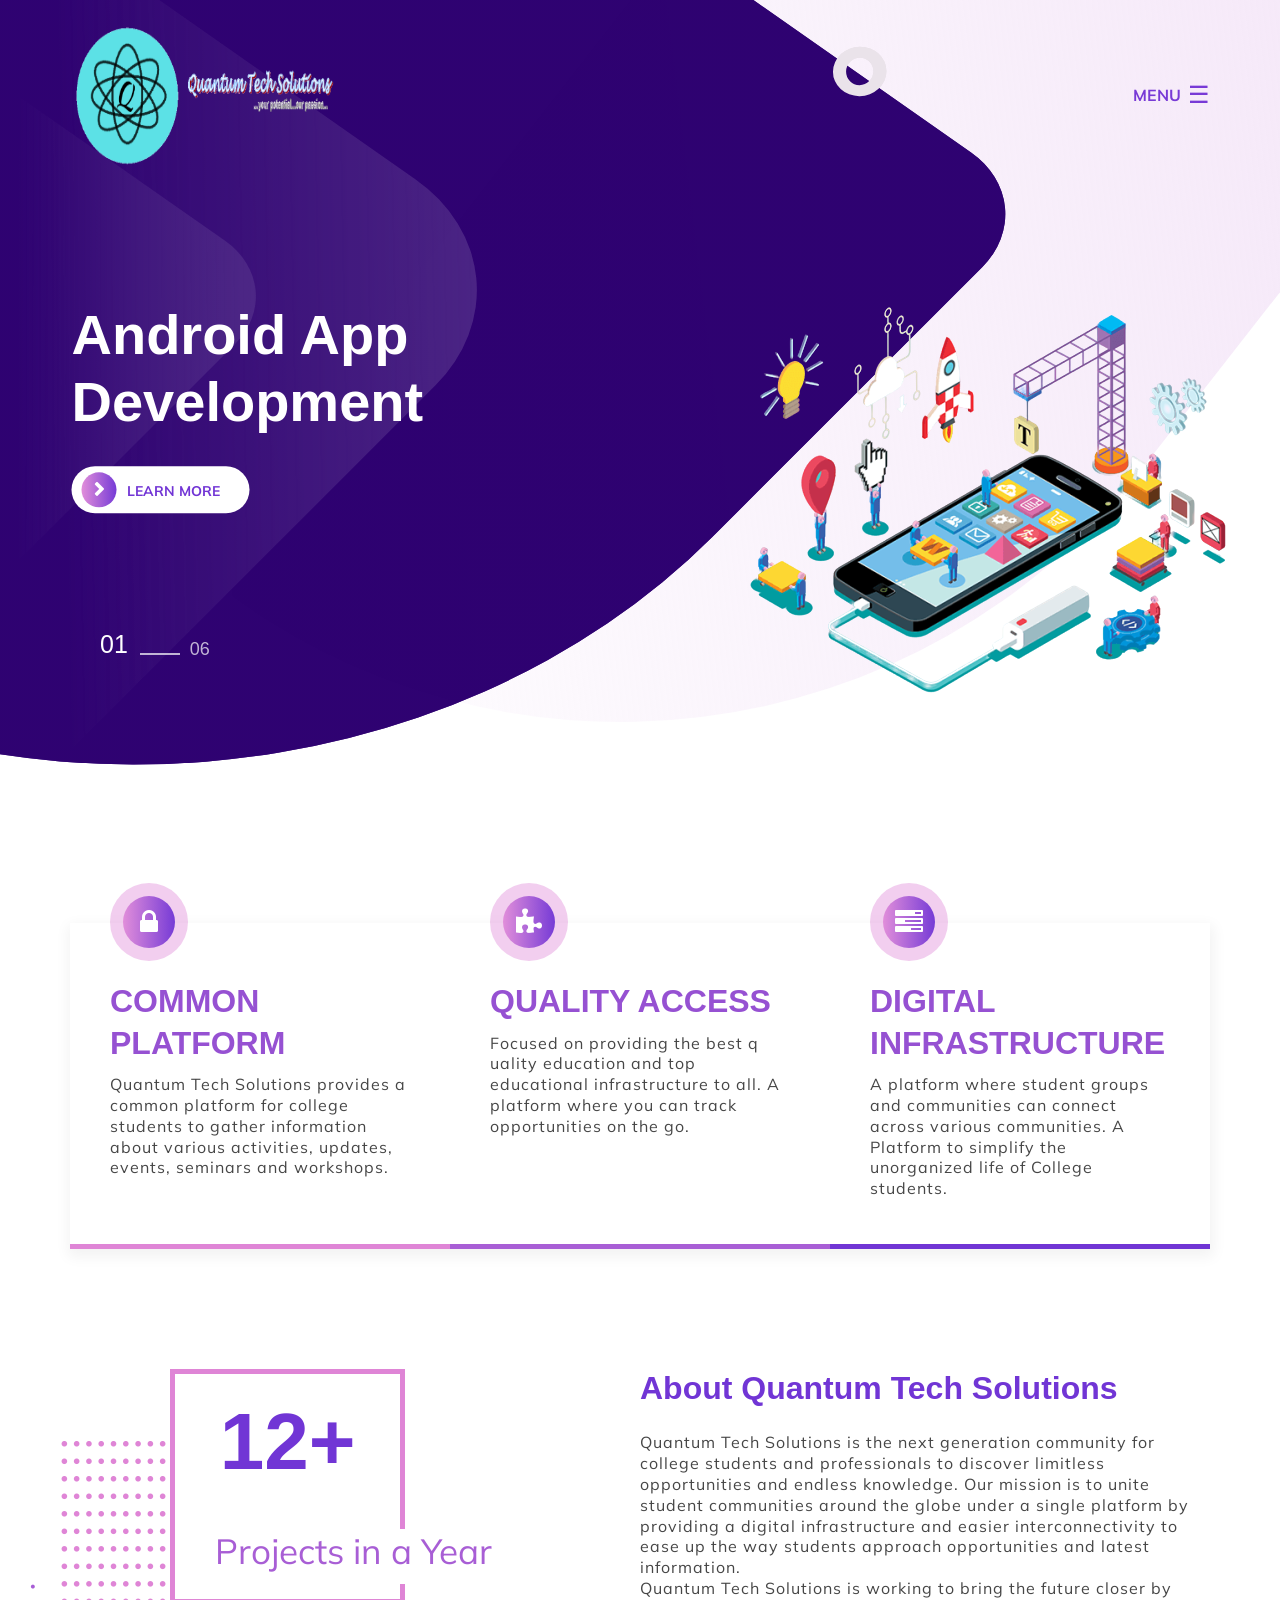
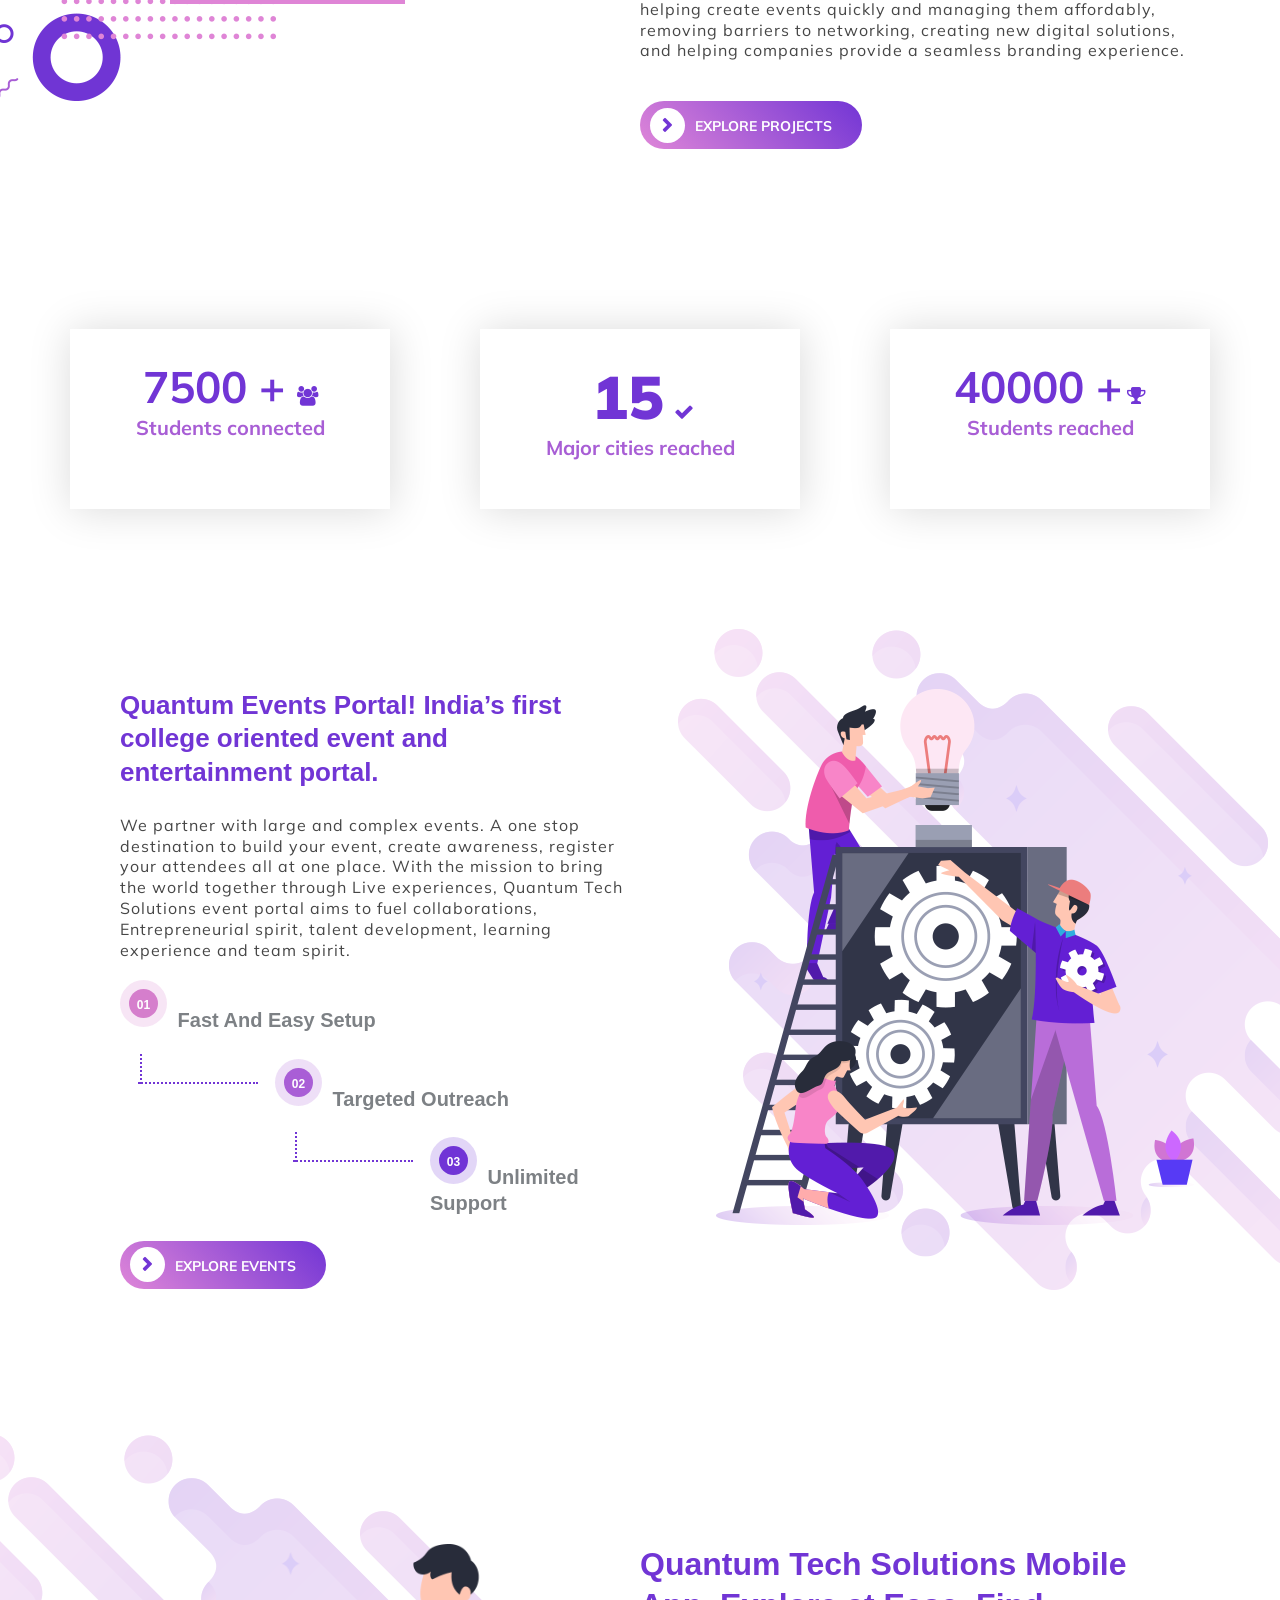
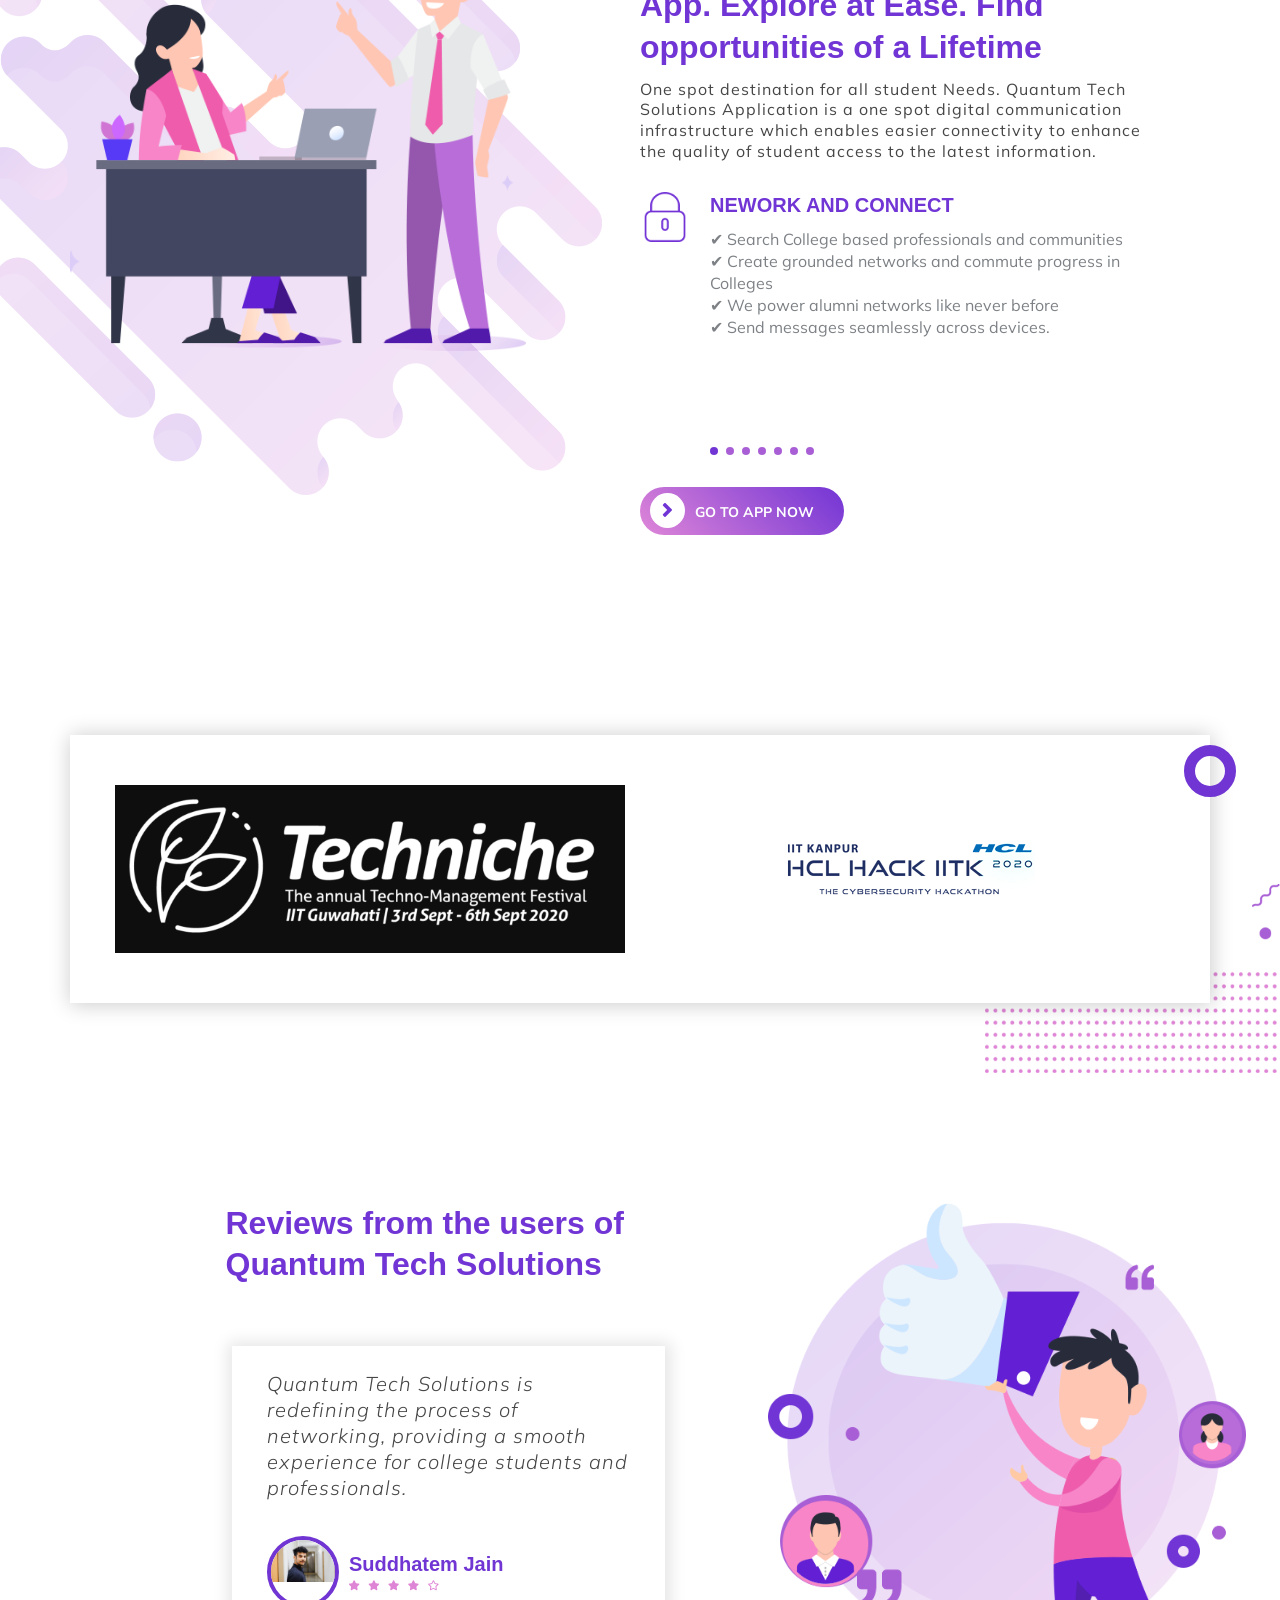
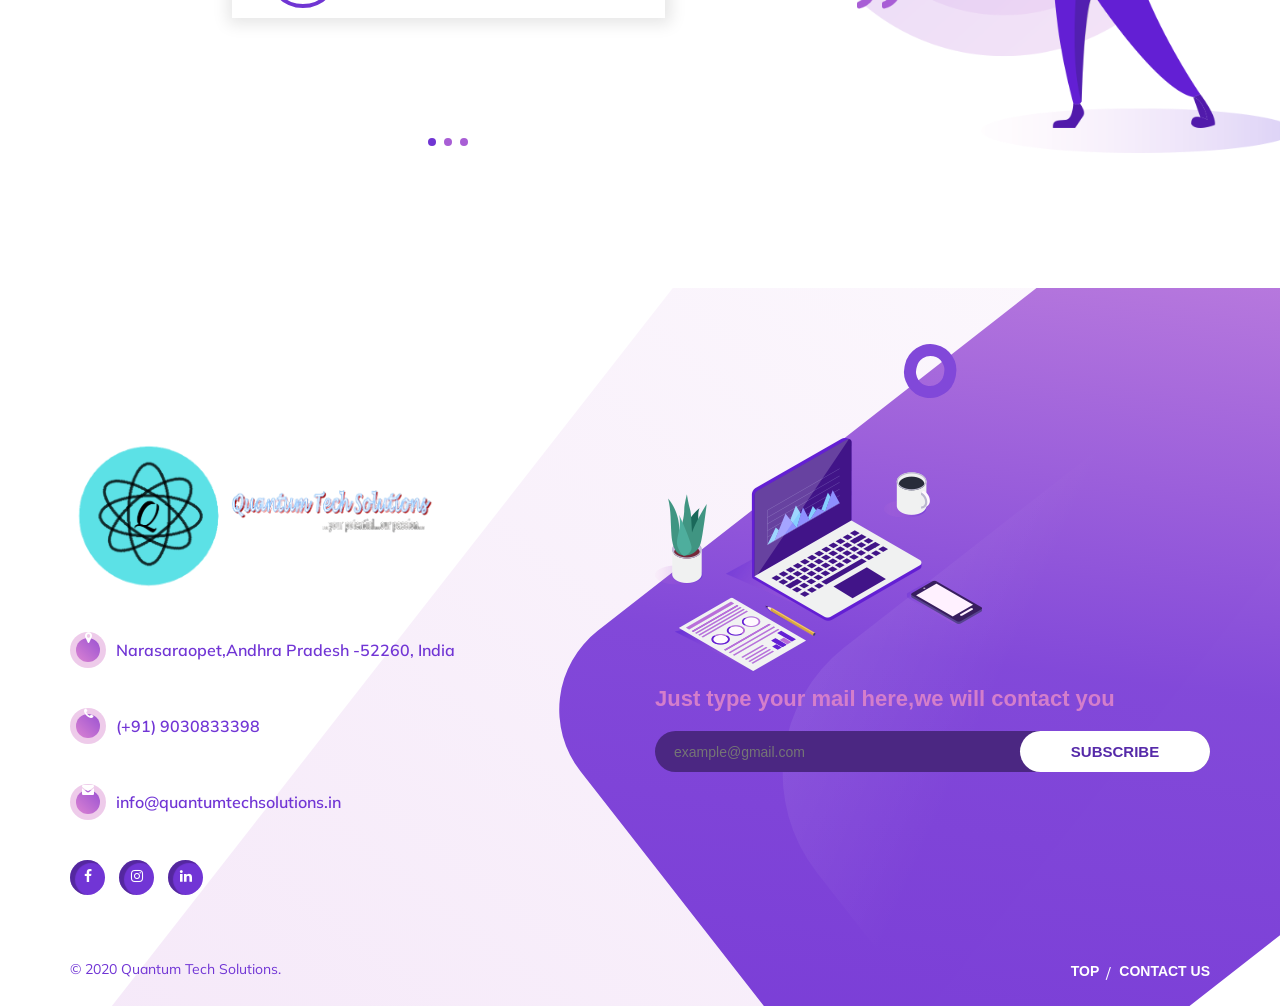
==== quantumtechnologies.in/index.html @ bdbeba70 "modified folder name" ====
<html lang="en-US">


<!-- Mirrored from Quantum Tech Solutions.in/ by HTTrack Website Copier/3.x [XR&CO'2014], Thu, 03 Sep 2020 17:20:31 GMT -->
<!-- Added by HTTrack --><meta http-equiv="content-type" content="text/html;charset=utf-8" /><!-- /Added by HTTrack -->
<head>

	<meta charset="UTF-8">
	<meta name="viewport" content="width=device-width, initial-scale=1">
	<title>Quantum Tech Solutions - One stop solution for all types of softwares</title>
	<meta
      name="description"
      content="One Stop Destination for all students needs. Mobile App for Colleges, Students, Friends, Alumni’s, Professionals, Fresher’s, Communities, Events, Explorers. India's Fastest Growing Students Community."
    />
	<!-- <link href="https://kit-free.fontawesome.com/releases/latest/css/free-v4-shims.min.css" media="all" rel="stylesheet"> -->
	<link rel="dns-prefetch" href="http://fonts.googleapis.com/">
	<link rel="stylesheet" href="../cdnjs.cloudflare.com/ajax/libs/font-awesome/4.7.0/css/font-awesome.min.css">
	<link rel="dns-prefetch" href="http://s.w.org/">
	<link rel="alternate" type="application/rss+xml" title="Buzz Agency » Feed"
		href="https://demo.aarambhathemes.com/buzz-agency/feed/">
	<link rel="alternate" type="application/rss+xml" title="Buzz Agency » Comments Feed"
		href="https://demo.aarambhathemes.com/buzz-agency/comments/feed/">
	<script type="text/javascript">
		window._wpemojiSettings = { "baseUrl": "https:\/\/s.w.org\/images\/core\/emoji\/12.0.0-1\/72x72\/", "ext": ".png", "svgUrl": "https:\/\/s.w.org\/images\/core\/emoji\/12.0.0-1\/svg\/", "svgExt": ".svg", "source": { "concatemoji": "https:\/\/demo.aarambhathemes.com\/buzz-agency\/wp-includes\/js\/wp-emoji-release.min.js?ver=5.4.2" } };
		/*! This file is auto-generated */
		!function ( e, a, t ) { var r, n, o, i, p = a.createElement( "canvas" ), s = p.getContext && p.getContext( "2d" ); function c( e, t ) { var a = String.fromCharCode; s.clearRect( 0, 0, p.width, p.height ), s.fillText( a.apply( this, e ), 0, 0 ); var r = p.toDataURL(); return s.clearRect( 0, 0, p.width, p.height ), s.fillText( a.apply( this, t ), 0, 0 ), r === p.toDataURL() } function l( e ) { if ( !s || !s.fillText ) return !1; switch ( s.textBaseline = "top", s.font = "600 32px Arial", e ) { case "flag": return !c( [ 127987, 65039, 8205, 9895, 65039 ], [ 127987, 65039, 8203, 9895, 65039 ] ) && ( !c( [ 55356, 56826, 55356, 56819 ], [ 55356, 56826, 8203, 55356, 56819 ] ) && !c( [ 55356, 57332, 56128, 56423, 56128, 56418, 56128, 56421, 56128, 56430, 56128, 56423, 56128, 56447 ], [ 55356, 57332, 8203, 56128, 56423, 8203, 56128, 56418, 8203, 56128, 56421, 8203, 56128, 56430, 8203, 56128, 56423, 8203, 56128, 56447 ] ) ); case "emoji": return !c( [ 55357, 56424, 55356, 57342, 8205, 55358, 56605, 8205, 55357, 56424, 55356, 57340 ], [ 55357, 56424, 55356, 57342, 8203, 55358, 56605, 8203, 55357, 56424, 55356, 57340 ] ) }return !1 } function d( e ) { var t = a.createElement( "script" ); t.src = e, t.defer = t.type = "text/javascript", a.getElementsByTagName( "head" )[ 0 ].appendChild( t ) } for ( i = Array( "flag", "emoji" ), t.supports = { everything: !0, everythingExceptFlag: !0 }, o = 0; o < i.length; o++ )t.supports[ i[ o ] ] = l( i[ o ] ), t.supports.everything = t.supports.everything && t.supports[ i[ o ] ], "flag" !== i[ o ] && ( t.supports.everythingExceptFlag = t.supports.everythingExceptFlag && t.supports[ i[ o ] ] ); t.supports.everythingExceptFlag = t.supports.everythingExceptFlag && !t.supports.flag, t.DOMReady = !1, t.readyCallback = function () { t.DOMReady = !0 }, t.supports.everything || ( n = function () { t.readyCallback() }, a.addEventListener ? ( a.addEventListener( "DOMContentLoaded", n, !1 ), e.addEventListener( "load", n, !1 ) ) : ( e.attachEvent( "onload", n ), a.attachEvent( "onreadystatechange", function () { "complete" === a.readyState && t.readyCallback() } ) ), ( r = t.source || {} ).concatemoji ? d( r.concatemoji ) : r.wpemoji && r.twemoji && ( d( r.twemoji ), d( r.wpemoji ) ) ) }( window, document, window._wpemojiSettings );
	</script>
	<script src="../demo.aarambhathemes.com/buzz-agency/wp-includes/js/wp-emoji-release.min7661.js?ver=5.4.2"
		type="text/javascript" defer=""></script>
	<style type="text/css">
		html {
			scroll-behavior: smooth;
			overflow: auto;
		}
		
		::-webkit-scrollbar {
			width: 10px;
		}
		
		/* Track */
		::-webkit-scrollbar-track {
			-webkit-box-shadow: inset 0 0 6px #6503f9; 
			-webkit-border-radius: 10px;
			border-radius: 10px;
		}
		
		/* Handle */
		::-webkit-scrollbar-thumb {
			-webkit-border-radius: 10px;
			border-radius: 10px;
			background: #6503f9; 
			-webkit-box-shadow: inset 0 0 6px #6503f9; 
		}
		::-webkit-scrollbar-thumb:window-inactive {
			background: #6503f9; 
		}

		img.wp-smiley,
		img.emoji {
			display: inline !important;
			border: none !important;
			box-shadow: none !important;
			height: 1em !important;
			width: 1em !important;
			margin: 0 .07em !important;
			vertical-align: -0.1em !important;
			background: none !important;
			padding: 0 !important;
		}
	</style>
	<link rel="stylesheet" id="wp-block-library-css"
		href="../demo.aarambhathemes.com/buzz-agency/wp-includes/css/dist/block-library/style.min7661.css?ver=5.4.2"
		type="text/css" media="all">
	<link rel="stylesheet" id="contact-form-7-css"
		href="../demo.aarambhathemes.com/buzz-agency/wp-content/plugins/contact-form-7/includes/css/styles6725.css?ver=5.1.7"
		type="text/css" media="all">
	<link rel="stylesheet" id="buzz-agency-google-fonts-css"
		href="http://fonts.googleapis.com/css?family=Muli%3A200%2C200i%2C300%2C300i%2C400%2C400i%2C600%2C600i%2C700i%2C800%2C800i%2C900%2C900i&amp;ver=5.4.2"
		type="text/css" media="all">
	<link rel="stylesheet" id="fontawesome-css"
		href="../demo.aarambhathemes.com/buzz-agency/wp-content/themes/buzz-agency/assets/css/font-awesome7183.css?ver=4.7.0%20"
		type="text/css" media="all">
	<link rel="stylesheet" id="owl-carousel-css"
		href="../demo.aarambhathemes.com/buzz-agency/wp-content/themes/buzz-agency/assets/css/owl.carousel.minfa29.css?ver=v2.3.4"
		type="text/css" media="all">
	<link rel="stylesheet" id="owl-theme-css"
		href="../demo.aarambhathemes.com/buzz-agency/wp-content/themes/buzz-agency/assets/css/owl.theme7db6.css?ver=v2.2.0"
		type="text/css" media="all">
	<link rel="stylesheet" id="owl-theme-default-css"
		href="../demo.aarambhathemes.com/buzz-agency/wp-content/themes/buzz-agency/assets/css/owl.theme.default.minfa29.css?ver=v2.3.4"
		type="text/css" media="all">
	<link rel="stylesheet" id="animaton-css"
		href="../demo.aarambhathemes.com/buzz-agency/wp-content/themes/buzz-agency/assets/css/animation8a54.css?ver=1.0.0"
		type="text/css" media="all">
	<link rel="stylesheet" id="buzz-agency-style-css"
		href="../demo.aarambhathemes.com/buzz-agency/wp-content/themes/buzz-agency/style7661.css?ver=5.4.2"
		type="text/css" media="all">
	<script type="text/javascript"
		src="../demo.aarambhathemes.com/buzz-agency/wp-includes/js/jquery/jquery4a5f.js?ver=1.12.4-wp"></script>
	<script type="text/javascript"
		src="../demo.aarambhathemes.com/buzz-agency/wp-includes/js/jquery/jquery-migrate.min330a.js?ver=1.4.1"></script>
	<script type="text/javascript"
		src="../demo.aarambhathemes.com/buzz-agency/wp-content/themes/buzz-agency/assets/js/owl.carousel.min8743.js?ver=v1.7.0"></script>
	<script type="text/javascript"
		src="../demo.aarambhathemes.com/buzz-agency/wp-content/themes/buzz-agency/assets/js/portfolio0dfb.js?ver=v1.0.0"></script>
	<script type="text/javascript"
		src="../demo.aarambhathemes.com/buzz-agency/wp-content/themes/buzz-agency/assets/js/waypoint.min1cd5.js?ver=v2.0.3%20"></script>
	<script type="text/javascript"
		src="../demo.aarambhathemes.com/buzz-agency/wp-content/themes/buzz-agency/assets/js/wow.mind6ec.js?ver=v1.3.0%20"></script>
	<link rel="https://api.w.org/" href="https://demo.aarambhathemes.com/buzz-agency/wp-json/">
	<link rel="EditURI" type="application/rsd+xml" title="RSD"
		href="https://demo.aarambhathemes.com/buzz-agency/xmlrpc.php?rsd">
	<link rel="wlwmanifest" type="application/wlwmanifest+xml"
		href="https://demo.aarambhathemes.com/buzz-agency/wp-includes/wlwmanifest.xml">
	<meta name="generator" content="WordPress 5.4.2">
	<link rel="canonical" href="https://demo.aarambhathemes.com/buzz-agency/">
	<link rel="shortlink" href="https://demo.aarambhathemes.com/buzz-agency/">
	<link rel="alternate" type="application/json+oembed"
		href="https://demo.aarambhathemes.com/buzz-agency/wp-json/oembed/1.0/embed?url=https%3A%2F%2Fdemo.aarambhathemes.com%2Fbuzz-agency%2F">
	<link rel="alternate" type="text/xml+oembed"
		href="https://demo.aarambhathemes.com/buzz-agency/wp-json/oembed/1.0/embed?url=https%3A%2F%2Fdemo.aarambhathemes.com%2Fbuzz-agency%2F&amp;format=xml">
	<style type="text/css">
		.site-title a,
		.site-description {
			color: #000000;
		}
	</style>
	<style type="text/css" id="custom-background-css">
		body.custom-background {
			background-color: #ffffff;
		}
	</style>

	<link rel="icon"
		href="assets/favicon/favicon-32x32.png"
		sizes="32x32">
	<link rel="icon"
		href="assets/favicon/android-chrome-192x192.png"
		sizes="192x192">
	<link rel="apple-touch-icon"
		href="assets/favicon/apple-touch-icon.png">
	<meta name="msapplication-TileImage"
		content="./assets/favicon/mstile-150x150.png">
	<style type="text/css" id="wp-custom-css">
		.widget_media_gallery:before,
		.widget_media_gallery:after {
			display: block;
			content: '';
			clear: both;
		}
	</style>
<link rel="icon" href="assets/favicon/favicon.ico" type="image/x-icon" />
</head>

<body
	class="home page-template page-template-buzz-agency-home page-template-buzz-agency-home-php page page-id-14 custom-background wp-custom-logo no-sidebar horizontal-menu-open">

	<div id="page" class="site">
		<header id="masthead" class="site-header ">
			<div class="hgroup-wrap">
				<div class="container">
					<section class="site-branding">
						<!-- site branding starting from here -->
						<a href="#" class="custom-logo-link" rel="home">
							<img src="./assets/img/logo1.png" style="width:500px; height:150px;" alt="">
						</a> <!-- <span class="site-description">satisfied home</span> -->
					</section> <!-- site branding ends here -->

					<div class="hgroup-right">
						<div id="navbar" class="navbar">
							<!-- navbar starting from here -->
							<nav id="site-navigation" class="navigation main-navigation" role="navigation">
								<a href="javascript:void(0)" class="header-menu-icon">☰</a>
								<div class="menu-content-wrapper">
									<div class="menu-top-menu-container">
										<div class="menu-main-menu-container">
											<ul id="menu-main-menu" class="menu">
												<li id="menu-item-20"
													class="menu-item menu-item-type-post_type menu-item-object-page menu-item-home current-menu-item page_item page-item-14 current_page_item menu-item-20">
													<a href="#site-navigation" aria-current="page">Home</a></li>

												<li id="menu-item-192"
													class="menu-item menu-item-type-taxonomy menu-item-object-category menu-item-192">
													<a href="#about">About</a>
												</li>
												<li id="menu-item-192"
													class="menu-item menu-item-type-taxonomy menu-item-object-category menu-item-192">
													<a href="https://events.Quantum Tech Solutions.in/">Events</a>
												</li>
												<li id="menu-item-192"
													class="menu-item menu-item-type-taxonomy menu-item-object-category menu-item-192">
													<a href="https://app.Quantum Tech Solutions.in/">App</a>
												</li>
												<!-- <li id="menu-item-61"
													class="menu-item menu-item-type-custom menu-item-object-custom menu-item-has-children menu-item-61">
													<a href="#">Page</a>
													<ul class="sub-menu">
														<li id="menu-item-190"
															class="menu-item menu-item-type-custom menu-item-object-custom menu-item-190">
															<a
																href="https://demo.aarambhathemes.com/buzz-agency/lfhadklfhasdl">404
																Page</a></li>
														<li id="menu-item-191"
															class="menu-item menu-item-type-taxonomy menu-item-object-category menu-item-191">
															<a
																href="https://demo.aarambhathemes.com/buzz-agency/category/creative/">creative</a>
														</li>
													</ul>
												</li> -->
												<li id="menu-item-192"
													class="menu-item menu-item-type-taxonomy menu-item-object-category menu-item-192">
													<a
														href="#">services</a>
												</li>
												<!-- <li id="menu-item-21"
													class="menu-item menu-item-type-post_type menu-item-object-page menu-item-21">
													<a href="#">Blog</a>
												</li> -->
												<li id="menu-item-22"
													class="menu-item menu-item-type-post_type menu-item-object-page menu-item-22">
													<a href="#custom_html-2">Contact
														us</a></li>
											</ul>
										</div> <a class="header-menu-close-icon" href="javascript:void(0)">close</a>
									</div>
								</div>
							</nav>
							<!-- #site-navigation -->
						</div>
						<!-- navbar ends here -->
<!-- 						<div id="left-search" class="header-search-section">
							<div class="search-toggle">
								<a href="javascript:void(0)"><i class="fa"></i></a>
							</div>
						</div> -->
					</div>
				</div>
			</div>


			<!-- <div class="search-section">
				<div class="search-container">
					<form role="search" method="get" class="search-form"
						action="https://demo.aarambhathemes.com/buzz-agency/">
						<label>
							<span class="screen-reader-text">Search for:</span>
							<input class="search-field" placeholder="Search" value="" name="s" type="search">
						</label>
						<input type="submit" class="search-submit" value="">
					</form>
					<h5>
						Type to search: </h5>
					<div>
						<a href="javascript:void(0)" class="close-icon"><i class="fa fa-times"></i></a>
					</div>
				</div>
			</div> -->

			<div class="banner-rounded-bg">
				<span class="banner-shade-1">
					<span class="banner-shade-2">
					</span>
				</span>
			</div>

			<section class="featured-slider ">
				<div class="owl-carousel owl-theme main-slider owl-loaded owl-drag">
					<div class="owl-stage-outer">
						<div class="owl-stage"
							style="transform: translate3d(-2808px, 0px, 0px); transition: all 0s ease 0s; width: 4914px;">
							<div class="owl-item cloned" style="width: 702px;">
								<div class="slider-content">

									<div class="slider-text">
										<h2 class="slider-title"> <a
												href="#events">Web Development
												</a></h2>
										<a href="#events"
											class="box-button">Learn More<span></span></a>
									</div>
									<figure class="slider-image">
										<img
											src="./assets/img/services/web_dev.png">
									</figure>

								</div>
							</div>
							<div class="owl-item cloned" style="width: 702px;">
								<div class="slider-content">

									<div class="slider-text">
										<h2 class="slider-title"> <a
												href="#events">Web Designing</a></h2><br>
										<a href="#events"
											class="box-button">Learn More<span></span></a>
									</div>
									<figure class="slider-image">
										<img
											src="./assets/img/services/web_designing.png">
									</figure>

								</div>
							</div>
							<div class="owl-item" style="width: 702px;">
								<div class="slider-content">

									<div class="slider-text">
										<h2 class="slider-title">
											 <a	href="#events">
												 <br>Android App
												 Development</a></h2>
										<a href="#events"
											class="box-button">Learn More<span></span></a>
									</div>
									<figure class="slider-image">
										<img
											src="./assets/img/services/app_development.png">
									</figure>

								</div>
							</div>
							<div class="owl-item" style="width: 702px;">
								<div class="slider-content">

									<div class="slider-text">
										<h2 class="slider-title"> 
											<br><a href="#events">IOS App <br>
												Development</a></h2><br>
										<a href="#events"
											class="box-button">Learn More<span></span></a>
									</div>
									<figure class="slider-image">
										<img
											src="./assets/img/services/ios-development1.png">
									</figure>

								</div>
							</div>
							<div class="owl-item active" style="width: 702px;">
								<div class="slider-content">

									<div class="slider-text">
										<h2 class="slider-title"> 
											<a	href="#events">Web Hosting
											</a></h2><br>
										<a href="#events"
											class="box-button">Learn More<span></span></a>
									</div>
									<figure class="slider-image">
										<img
											src="./assets/img/services/web_hosting2.png">
									</figure>

								</div>
							</div>
							<div class="owl-item cloned" style="width: 702px;">
								<div class="slider-content">

									<div class="slider-text">
										<h2 class="slider-title"> <a
												href="#events">Hosting at less cost</a></h2>
										<a href="#events"
											class="box-button">Learn More<span></span></a>
									</div>
									<figure class="slider-image">
										<img
											src="./assets/img/services/web_hosting4.png">
									</figure>

								</div>
							</div>
							<!-- <div class="owl-item cloned" style="width: 702px;">
								<div class="slider-content">

									<div class="slider-text">
										<h2 class="slider-title"> <a
												href="#events">We
												will make it happen together!</a></h2>
										<a href="#events"
											class="box-button">Learn More<span></span></a>
									</div>
									<figure class="slider-image">
										<img
											src="../demo.aarambhathemes.com/buzz-agency/wp-content/uploads/2019/09/slider-image_agency-01.png">
									</figure>

								</div>
							</div> -->
						</div>
					</div>
					<div class="owl-nav disabled">
						<!-- <button type="button" role="presentation" class="owl-prev"><span aria-label="Previous">‹</span></button><button type="button" role="presentation" class="owl-next"><span aria-label="Next">›</span></button></div><div class="owl-dots"><button role="button" class="owl-dot"><span></span></button><button role="button" class="owl-dot"><span></span></button><button role="button" class="owl-dot active"><span></span></button> -->
					</div>
				</div>

			</section> <!-- featured-slider ends here -->




			<div class="banner-rounded-bg">
				<span class="banner-shade-1">
					<span class="banner-shade-2"></span>
				</span>
			</div>

			<!-- Page breadcrumbs -->
		</header><!-- #masthead -->

		<div id="content" class="site-content">

			<div id="primary" class="content-area">
				<main id="main" class="site-main" role="main">
					<section class="featured-section">
						<div class="container">
							<div class="featured-post-wrapper">
								<article class="post os-animation  feature-1 animated fadeInUp"
									data-os-animation="fadeInUp" data-os-animation-delay="1s"
									style="animation-delay: 1s;">

									<figure class="featuerd-image">
										<i class="fa fa-lock"></i>
									</figure>
									<div class="post-content">
										<header class="entry-header">
											<h3 class="entry-title"> <a
													href="#"> COMMON
													PLATFORM </a></h3>
										</header>
										<div class="entry-content">
											<p>Quantum Tech Solutions provides a common platform for college students to gather information about various activities, updates, events, seminars and workshops.   </p>
										</div>
									</div>

								</article>

								<article class="post os-animation  feature-2 animated fadeInUp"
									data-os-animation="fadeInUp" data-os-animation-delay="1s"
									style="animation-delay: 1s;">

									<figure class="featuerd-image">
										<i class="fa fa-puzzle-piece"></i>
									</figure>
									<div class="post-content">
										<header class="entry-header">
											<h3 class="entry-title"> <a
													href="#">
													QUALITY ACCESS </a></h3>
										</header>
										<div class="entry-content">
											<p>Focused on providing the best ​q​uality education and top educational infrastructure to all. A platform where you can track opportunities on the go. </p>
										</div>
									</div>

								</article>

								<article class="post os-animation  feature-3 animated fadeInUp"
									data-os-animation="fadeInUp" data-os-animation-delay="1s"
									style="animation-delay: 1s;">

									<figure class="featuerd-image">
										<i class="fa fa-tasks"></i>
									</figure>
									<div class="post-content">
										<header class="entry-header">
											<h3 class="entry-title"> <a
													href="#">
													DIGITAL INFRASTRUCTURE </a></h3>
										</header>
										<div class="entry-content">
											<p>A platform where student groups and communities can connect across ​various communities.​ A Platform to simplify the unorganized life of College students. </p>
										</div>
									</div>
								</article>
							</div>
						</div>
					</section>


					<section class="about-us-section" id="about">
						<div class="container">
							<div class="about-us-content-wrapper">
								<div class="experience-years os-animation animated slideInLeft"
									data-os-animation="slideInLeft">
									<h2 style="font-size:80px;">12+</h2>
									<span>
										Projects in a Year </span>
									<figure class="about-bg os-animation animated slideInLeft"
										data-os-animation="slideInLeft" data-os-animation-delay="0.5s"
										style="animation-delay: 0.5s;">
										<img width="286" height="260"
											src="../demo.aarambhathemes.com/buzz-agency/wp-content/uploads/2019/09/about-bg.png"
											class="attachment-post-thumbnail size-post-thumbnail wp-post-image" alt="">
									</figure>
								</div>
								<div class="about-us-content os-animation animated slideInRight"
									data-os-animation="slideInRight" data-os-animation-delay="0.9s"
									style="animation-delay: 0.9s;">
									<h3>About Quantum Tech Solutions</h3>
									<p>Quantum Tech Solutions is the next generation community for college students and professionals to discover limitless opportunities and endless knowledge. 
 
										Our mission is to unite student communities around the globe under a single platform by providing a digital infrastructure and easier interconnectivity to ease up the way students approach opportunities and latest information. 
										 
										<br>
										Quantum Tech Solutions is working to bring the future closer​ ​by​ helping create events​ ​quickly and ​managing​ them affordably, removing barriers to networking, creating new digital solutions, and helping companies provide a seamless branding experience. 
									</p>
									<a href="#app"
										class="box-button">Explore Projects<span></span></a>
								</div>
							</div>
						</div>
					</section>
					<section class="counter-section">
						<div class="container">
							<div class="counter-item-wrapper">
								<div class="counter-item os-animation animated fadeInUp" data-os-animation="fadeInUp">
									<div class="count-info">
										<span class="" style="font-size:44px; margin-top:10px;">7500 + </span>
										<span class="counter-icon"><i class="fa fa fa-group"></i></span>
									</div>
									<span class="counter-name"> Students connected </span>
								</div>

								<div class="counter-item os-animation animated fadeInUp" data-os-animation="fadeInUp">
									<div class="count-info">
										<span class="start-count">15 +</span>
										<span class="counter-icon"><i class="fa fa fa-check"></i></span>
									</div>
									<span class="counter-name">Major cities reached </span>
								</div>

								<div class="counter-item os-animation animated fadeInUp" data-os-animation="fadeInUp">
									<div class="count-info">
										<span class="" style="font-size:44px; margin-top:10px;">40000 +</span>
										<span class="counter-icon"><i class="fa fa fa-trophy"></i></span>
									</div>
									<span class="counter-name">Students reached</span>
								</div>



							</div>
						</div>
					</section>
					<section class="process-section" id="events">
						<div class=" container">
							<div class="process-content-wrapper">



								<div class="process-content os-animation animated slideInLeft"
									data-os-animation="slideInLeft">


									<h2 class="entry-title">Quantum Events Portal! India’s first college oriented event
										and entertainment portal.</h2>
									<div class="entry-content">
										<p>We partner with large and complex events. ​A ​one stop destination to build your event, create awareness, register your attendees all at one ​p​lace. 
 
											With the mission to bring the world together through Live experiences, Quantum Tech Solutions event portal aims to fuel collaborations, Entrepreneurial spirit, talent development, learning experience and team spirit. 
											 </p>
										<ul>
											<li><span></span> Fast and Easy Setup </li>
											<li><span></span> Targeted Outreach </li>
											<li><span></span> Unlimited Support</li>
										</ul>
										<a href="https://events.Quantum Tech Solutions.in/" class="box-button">Explore Events<span></span></a>
									</div>


								</div>



								<figure class="featured-image os-animation animated slideInRight"
									data-os-animation="slideInRight" data-os-animation-delay="0.8s"
									style="animation-delay: 0.8s;">
									<img
										src="../demo.aarambhathemes.com/buzz-agency/wp-content/uploads/2019/09/process-img.png">
								</figure>

								<figure class="process-bg-image os-animation animated slideInRight"
									data-os-animation="slideInRight" data-os-animation-delay="0.3s"
									style="animation-delay: 0.3s;">
									<img
										src="../demo.aarambhathemes.com/buzz-agency/wp-content/uploads/2019/09/process-bg.png">
								</figure>
							</div>
						</div>
					</section>

					<section class="service-section" id="app">
						<div class="container">
							<div class="service-content-wrapper">
								<div class="service-content os-animation animated slideInRight"
									data-os-animation="slideInRight">



									<header class="entry-header heading">


										<h2 class="entry-title">Quantum Tech Solutions Mobile App. Explore at Ease. Find opportunities
											of a Lifetime</h2>
										<p>One spot destination for all student Needs. 
 
											Quantum Tech Solutions Application is a one spot digital communication infrastructure which enables easier connectivity to enhance the quality of student access to the latest information.
										</p>



									</header>



									<div class="owl-carousel owl-theme service-post-slider owl-loaded owl-drag">
										<div class="owl-stage-outer">
											<div class="owl-stage"
												style="transform: translate3d(-2688px, 0px, 0px); transition: all 0s ease 0s; width: 4704px;">
												<div class="owl-item cloned" style="width: 672px;">
													<article class="post">

														<figure class="featuerd-image">
															<img
																src="../demo.aarambhathemes.com/buzz-agency/wp-content/uploads/2019/09/project.png">
														</figure>

														<div class="post-content">
															<header class="entry-header">
																<h3 class="entry-title"><a
																		href="https://demo.aarambhathemes.com/buzz-agency/awesome-projects/">EVENTS
																		AND EXPLORE</a> </h3>
															</header>
															<div class="entry-content">
																<p>
																<ul>
																	<li>✔ Explore at Ease. Find opportunities of a
																		Lifetime</li>
																	<li>✔ Create Events and Manage them Effortlessly
																	</li>
																	<li>✔ Never Miss out on Events, workshop, Notices
																	</li>
																	<li>✔ Important Updates on the go</li>
																</ul>
																</p>
															</div>
														</div>
													</article>
												</div>
												<div class="owl-item cloned" style="width: 672px;">
													<article class="post">

														<figure class="featuerd-image">
															<img
																src="../demo.aarambhathemes.com/buzz-agency/wp-content/uploads/2019/09/adobe.png">
														</figure>

														<div class="post-content">
															<header class="entry-header">
																<h3 class="entry-title"><a
																		href="#">COMMUNITIES
																		AND DISCUSSIONS</a> </h3>
															</header>
															<div class="entry-content">
																<p>
																<ul>
																	<li>✔ Personalized discussion based communities.</li>
																	<li>✔ Share your passion by posting stories, links,
																		blogs, images and ideas.</li>
																	<li>✔ Create personalized interest communities with
																		Ease</li>
																	<li>✔ Cut the Gap ​between students​ ​and​ College Administration.</li>
																</ul>
																</p>
															</div>
														</div>
													</article>
												</div>
												<div class="owl-item" style="width: 672px;">
													<article class="post">

														<figure class="featuerd-image">
															<img
																src="../demo.aarambhathemes.com/buzz-agency/wp-content/uploads/2019/09/locked.png">
														</figure>

														<div class="post-content">
															<header class="entry-header">
																<h3 class="entry-title"><a
																		href="#">NEWORK
																		AND CONNECT</a> </h3>
															</header>
															<div class="entry-content">
																<ul>
																	<li>✔ Search College based professionals and
																		communities</li>
																	<li>✔ Create grounded networks and commute progress
																		in Colleges</li>
																	<li>✔ We power alumni networks like never before
																	</li>
																	<li>✔ Send messages seamlessly across devices.</li>
																</ul>
															</div>
														</div>
													</article>
												</div>
												<div class="owl-item" style="width: 672px;">
													<article class="post">

														<figure class="featuerd-image">
															<img
																src="../demo.aarambhathemes.com/buzz-agency/wp-content/uploads/2019/09/project.png">
														</figure>

														<div class="post-content">
															<header class="entry-header">
																<h3 class="entry-title"><a
																		href="#">EVENTS
																		AND EXPLORE</a> </h3>
															</header>
															<div class="entry-content">
																<p>
																<ul>
																	<li>✔ Explore at Ease. Find opportunities of a
																		Lifetime</li>
																	<li>✔ Create Events and Manage them Effortlessly
																	</li>
																	<li>✔ Never Miss out on Events, workshop, Notices
																	</li>
																	<li>✔ Important Updates on the go</li>
																</ul>
																</p>
															</div>
														</div>
													</article>
												</div>
												<div class="owl-item active" style="width: 672px;">
													<article class="post">

														<figure class="featuerd-image">
															<img
																src="../demo.aarambhathemes.com/buzz-agency/wp-content/uploads/2019/09/adobe.png">
														</figure>

														<div class="post-content">
															<header class="entry-header">
																<h3 class="entry-title"><a
																		href="#">COMMUNITIES
																		AND DISCUSSIONS</a> </h3>
															</header>
															<div class="entry-content">
																<ul>
																	<li>✔ Personalized discussion based communities of
																		college professionals</li>
																	<li>✔ Share your passion by posting stories, links,
																		blogs, images and ideas.</li>
																	<li>✔ Create personalized interest communities with
																		Ease</li>
																	<li>✔ Cut the Gap with College Administration.</li>
																</ul>
															</div>
														</div>
													</article>
												</div>
												<div class="owl-item cloned" style="width: 672px;">
													<article class="post">

														<figure class="featuerd-image">
															<img
																src="../demo.aarambhathemes.com/buzz-agency/wp-content/uploads/2019/09/locked.png">
														</figure>

														<div class="post-content">
															<header class="entry-header">
																<h3 class="entry-title"><a
																		href="#">NETWORK
																		AND CONNECT</a> </h3>
															</header>
															<div class="entry-content">
																<ul>
																	<li>✔ Search College based professionals and
																		communities</li>
																	<li>✔ Create grounded networks and commute progress
																		in Colleges</li>
																	<li>✔ We power alumni networks like never before
																	</li>
																	<li>✔ Send messages seamlessly across devices.</li>
																</ul>
															</div>
														</div>
													</article>
												</div>
												<div class="owl-item cloned" style="width: 672px;">
													<article class="post">

														<figure class="featuerd-image">
															<img
																src="../demo.aarambhathemes.com/buzz-agency/wp-content/uploads/2019/09/project.png">
														</figure>

														<div class="post-content">
															<header class="entry-header">
																<h3 class="entry-title"><a
																		href="#">EVENTS
																		AND EXPLORE</a> </h3>
															</header>
															<div class="entry-content">
																<p>
																<ul>
																	<li>✔ Explore at Ease. Find opportunities of a
																		Lifetime</li>
																	<li>✔ Create Events and Manage them Effortlessly
																	</li>
																	<li>✔ Never Miss out on Events, workshop, Notices
																	</li>
																	<li>✔ Important Updates on the go</li>
																</ul>
																</p>
															</div>
														</div>
													</article>
												</div>
											</div>
										</div>
										<!-- <div class="owl-nav disabled"><button type="button" role="presentation"
												class="owl-prev"><span aria-label="Previous">‹</span></button><button
												type="button" role="presentation" class="owl-next"><span
													aria-label="Next">›</span></button></div> -->
										<!-- <div class="owl-dots"><button role="button"
												class="owl-dot"><span></span></button><button role="button"
												class="owl-dot"><span></span></button><button role="button"
												class="owl-dot active"><span></span></button></div> -->
									</div>


									<a href="https://app.Quantum Tech Solutions.in/" class="box-button">
										Go to App Now<span></span>
									</a>


								</div>

								<figure class="featured-image os-animation animated slideInLeft"
									data-os-animation="slideInLeft" data-os-animation-delay="0.8s"
									style="animation-delay: 0.8s;">
									<img
										src="../demo.aarambhathemes.com/buzz-agency/wp-content/uploads/2019/09/service-img.png">
								</figure>



								<figure class="service-bg-image os-animation animated slideInLeft"
									data-os-animation="slideInLeft" data-os-animation-delay="0.3s"
									style="animation-delay: 0.3s;">
									<img
										src="../demo.aarambhathemes.com/buzz-agency/wp-content/uploads/2019/09/process-bg.png">
								</figure>

							</div>

						</div>
					</section>



					<section class="partner-section">

						<div class="container">

							<div class="partner-item-wrapper">
								<!-- <div class="partner-item os-animation animated fadeInUp" data-os-animation="fadeInUp">
									<figure class="featured-image">
										<img
											src="#">
									</figure>
								</div> -->
								<div class="partner-item os-animation animated fadeInUp" data-os-animation="fadeInUp">
									<figure class="featured-image">
										<img
											src="brand1.png">
									</figure>
								</div>
								<div class="partner-item os-animation animated fadeInUp" data-os-animation="fadeInUp">
									<figure class="featured-image">
										<img
											src="brand2.png">
									</figure>
								</div>
								<!-- <div class="partner-item os-animation animated fadeInUp" data-os-animation="fadeInUp">
									<figure class="featured-image">
										<img
											src="#">
									</figure>
								</div> -->

							</div>


							<div class="partner-bg os-animation animated slideInRight" data-os-animation="slideInRight"
								data-os-animation-delay="1.5s" style="animation-delay: 1.5s;">
								<img
									src="../demo.aarambhathemes.com/buzz-agency/wp-content/uploads/2019/09/partner-bg.png">
							</div>

						</div>

					</section>



					<section class="testimonial-section">
						<div class="testimonial-content-wrapper">
							<div class="testimonial-item-wrapper os-animation animated slideInLeft"
								data-os-animation="slideInLeft">




								<header class="entry-header heading">


									<h2 class="entry-title">Reviews from the users of Quantum Tech Solutions</h2>


								</header>



								<div class="owl-carousel owl-theme testimonial-slider owl-loaded owl-drag">
									<div class="owl-stage-outer">
										<div class="owl-stage"
											style="transition: all 0s ease 0s; width: 2136px; transform: translate3d(-1424px, 0px, 0px);">
											<div class="owl-item" style="width: 682px; margin-right: 30px;">
												<div class="testimonial-item">
													<div class="entry-content">
														<p>Quantum Tech Solutions is redefining the process of networking, providing a
															smooth experience for college students and professionals.
														</p>
													</div>
													<div class="testimonial-author-wrapper">
														<figure class="author-img">
															<img
																src="review1.jpg">
														</figure>
														<div class="testimonial-author-info">
															<h4 class="author-name">
																<a
																	href="#">Suddhatem Jain</a>
															</h4>
															<div class="testimonial-author-rating">
																<img src="../demo.aarambhathemes.com/buzz-agency/wp-content/themes/buzz-agency/assets/img/rating.png"
																	alt="">
															</div>
														</div>
													</div>

												</div>
											</div>
											<div class="owl-item" style="width: 682px; margin-right: 30px;">
												<div class="testimonial-item">
													<div class="entry-content">
														<p>Good things happen when students connect,​ whether across colleges or towards their dreams. Opportunities appear, open up and become reality. </p>
													</div>
													<div class="testimonial-author-wrapper">
														<figure class="author-img">
															<img
																src="review2.jpg">
														</figure>
														<div class="testimonial-author-info">
															<h4 class="author-name">
																<a
																	href="#">Vinoth Kumar</a>
															</h4>
															<div class="testimonial-author-rating">
																<img src="../demo.aarambhathemes.com/buzz-agency/wp-content/themes/buzz-agency/assets/img/rating.png"
																	alt="">
															</div>
														</div>
													</div>

												</div>
											</div>
											<div class="owl-item active center"
												style="width: 682px; margin-right: 30px;">
												<div class="testimonial-item">
													<div class="entry-content">
														<p>Quantum Tech Solutions is working to bring the future closer​ ​by​ helping create events​ ​quickly and ​managing​ them affordably, removing barriers to networking, creating new digital solutions, and helping companies provide a seamless branding experience</p>
													</div>
													<div class="testimonial-author-wrapper">
														<figure class="author-img">
															<img
																src="review4.jpg">
														</figure>
														<div class="testimonial-author-info">
															<h4 class="author-name">
																<a
																	href="#">Rajat Upadhyay</a>
															</h4>
															<div class="testimonial-author-rating">
																<img src="../demo.aarambhathemes.com/buzz-agency/wp-content/themes/buzz-agency/assets/img/rating.png"
																	alt="">
															</div>
														</div>
													</div>

												</div>
											</div>
										</div>
									</div>
									<!-- <div class="owl-nav disabled"><button type="button" role="presentation"
											class="owl-prev"><span aria-label="Previous">‹</span></button><button
											type="button" role="presentation" class="owl-next"><span
												aria-label="Next">›</span></button></div>
									<div class="owl-dots"><button role="button"
											class="owl-dot"><span></span></button><button role="button"
											class="owl-dot"><span></span></button><button role="button"
											class="owl-dot active"><span></span></button></div> -->
								</div>
							</div>


							<figure class="featured-image os-animation animated slideInRight"
								data-os-animation="slideInRight" data-os-animation-delay="0.4s"
								style="animation-delay: 0.4s;">
								<img
									src="../demo.aarambhathemes.com/buzz-agency/wp-content/uploads/2019/09/testi-img.png">
							</figure>

						</div>

					</section>




				</main><!-- #main -->
			</div><!-- #primary -->

		</div><!-- #content -->

		<footer id="colophon" class="site-footer" id="redirect-footer">
			<!-- Footer Call Back Functions -->
			<div class="banner-rounded-bg">
				<span class="banner-shade-1">
				</span>
			</div>
			<!-- footer starting from here -->
			<div class="widget-area">
				<!-- widget area starting from here -->
				<div class="container">
					<div class="row">
						<div class="custom-col-6">
							<aside class="widget">
								<div class="contact-detail">
									<section id="media_image-2" class="widget Title widget_media_image">
										<img width="364" height="76" src="./assets/img/logo1.png"
											class="image wp-image-221  attachment-full size-full" alt=""
											style="max-width: 100%; height: auto;"
											sizes="(max-width: 364px) 100vw, 364px">
									</section>
									<section id="custom_html-2" class="widget_text widget Title widget_custom_html">
										<div class="textwidget custom-html-widget">
											<ul>
												<li class="os-animation animated fadeInUp" data-os-animation="fadeInUp"
													data-os-animation-delay="0.3s" style="animation-delay: 0.3s;">
													<span class="contact-icon">
														<i class="fa fa-map-marker"></i>
													</span>
													<span>Narasaraopet,Andhra Pradesh -52260, India</span>
												</li>
												<li class="os-animation animated fadeInUp" data-os-animation="fadeInUp"
													data-os-animation-delay="0.6s" style="animation-delay: 0.6s;">
													<span class="contact-icon">
														<i class="fa fa-phone"></i>
													</span>
													<a href="tel:+0123456789">(+91) 9030833398</a> </li>
												<li class="os-animation animated fadeInUp" data-os-animation="fadeInUp"
													data-os-animation-delay="0.9s" style="animation-delay: 0.9s;">
													<span class="contact-icon">
														<i class="fa fa-envelope"></i>
													</span>
													<a href="#">info@quantumtechsolutions.in</a>
												</li>
											</ul>
										</div>
									</section>
								</div>
							</aside>


							<aside class="widget os-animation animated fadeInUp" data-os-animation="fadeInUp"
								data-os-animation-delay="1.2s" style="animation-delay: 1.2s;">
								<div class="inline-social-icons social-links">
									<!-- inline social links starting from here -->

									<div class="menu-social-menu-container">
										<ul id="menu-social-menu" class="menu">
											<li id="menu-item-62"
												class="menu-item menu-item-type-custom menu-item-object-custom menu-item-62">
												<a href="https://m.facebook.com/Quantum Tech Solutions.in/">facebook</a></li>
											<!-- <li id="menu-item-63"
												class="menu-item menu-item-type-custom menu-item-object-custom menu-item-63">
												<a href="http://twitter.com">twitter</a></li> -->
											<!-- <li id="menu-item-65"
												class="menu-item menu-item-type-custom menu-item-object-custom menu-item-65">
												<a href="http://youtube.com">youtube</a></li> -->
											<li id="menu-item-66"
												class="menu-item menu-item-type-custom menu-item-object-custom menu-item-66">
												<a href="https://instagram.com/official_Quantum Tech Solutions?igshid=cqhnyhvqqsra">instagram</a></li>
											<li id="menu-item-67"
												class="menu-item menu-item-type-custom menu-item-object-custom menu-item-67">
												<a href="https://www.linkedin.com/company/Quantum Tech Solutionsinc">linkedin</a></li>
										</ul>
									</div>
								</div>
								<!-- inline social links ends here -->
							</aside>
						</div>
						<div class="custom-col-6">
							<aside class="widget os-animation animated fadeInUp" data-os-animation="fadeInUp"
								data-os-animation-delay="1.5s" style="animation-delay: 1.5s;">
								<div class="footer-deco-image">
									<figure class="featured-image">
										<img
											src="../demo.aarambhathemes.com/buzz-agency/wp-content/uploads/2019/09/footer-image.png">
									</figure>
								</div>
								<div id="text-2" class=" widget widget_text">
									<h2 class="widget-title">Just type your mail here,we will contact you</h2>
									<div class="textwidget">
										<script>( function ()
											{
												if ( !window.mc4wp ) {
													window.mc4wp = {
														listeners: [],
														forms: {
															on: function ( event, callback )
															{
																window.mc4wp.listeners.push( {
																	event: event,
																	callback: callback
																} );
															}
														}
													}
												}
											} )();
										</script>
										<form id="mc4wp-form-1" class="mc4wp-form mc4wp-form-255" method="post"
											data-id="255" data-name="">
											<div class="mc4wp-form-fields">
												<div class="mc4wp-form-fields">
													<p>
														<input name="EMAIL" placeholder="example@gmail.com" required=""
															type="email">
													</p>
													<p>
														<input value="SUBSCRIBE" type="submit">
													</p>
													<label style="display: none !important;">Leave this field empty if
														you're
														human:
														<input name="_mc4wp_honeypot" value="" tabindex="-1"
															autocomplete="off" type="text">
													</label>
													<input name="_mc4wp_timestamp" value="1507111963" type="hidden">
													<input name="_mc4wp_form_id" value="1732" type="hidden">
													<input name="_mc4wp_form_element_id" value="mc4wp-form-1"
														type="hidden">
												</div>
												<div class="mc4wp-response"></div>
											</div><label style="display: none !important;">Leave this field empty if
												you're human: <input type="text" name="_mc4wp_honeypot" value=""
													tabindex="-1" autocomplete="off"></label><input type="hidden"
												name="_mc4wp_timestamp" value="1595836725"><input type="hidden"
												name="_mc4wp_form_id" value="255"><input type="hidden"
												name="_mc4wp_form_element_id" value="mc4wp-form-1">
											<div class="mc4wp-response"></div>
										</form>
									</div>
								</div>
							</aside>

						</div>
					</div>
				</div>
			</div>
			<div class="site-generator">

				<div class="container">

					<span class="copy-right os-animation animated slideInLeft" data-os-animation="slideInLeft">© 2020
						Quantum Tech Solutions.</span>
					<div class="footer-menu os-animation animated slideInRight" data-os-animation="slideInRight"
						data-os-animation-delay="0.5s" style="animation-delay: 0.5s;">
						<div class="menu-footer-menu-container">
							<ul id="menu-footer-menu" class="menu">
								<li id="menu-item-189"
									class="menu-item menu-item-type-post_type menu-item-object-page menu-item-home current-menu-item page_item page-item-14 current_page_item menu-item-189">
									<a href="#" aria-current="page">TOP</a>
								</li>
								<!-- <li id="menu-item-188"
									class="menu-item menu-item-type-post_type menu-item-object-page menu-item-188"><a
										href="#">Blog</a></li> -->
								<li id="menu-item-187"
									class="menu-item menu-item-type-post_type menu-item-object-page menu-item-187"><a
										href="#">Contact Us</a>
								</li>
							</ul>
						</div>
					</div>

				</div>

			</div>
		</footer><!-- #colophon -->

		<div class="page-overlay"></div>

		<div class="back-to-top" style="display: none;">
			<a href="#masthead" back="" to="" top="" class="fa-angle-up"></a>
		</div>

	</div><!-- #page -->

	<script>( function ()
		{
			function addEventListener( element, event, handler )
			{
				if ( element.addEventListener ) {
					element.addEventListener( event, handler, false );
				} else if ( element.attachEvent ) {
					element.attachEvent( 'on' + event, handler );
				}
			} function maybePrefixUrlField()
			{
				if ( this.value.trim() !== '' && this.value.indexOf( 'http' ) !== 0 ) {
					this.value = "http://" + this.value;
				}
			}

			var urlFields = document.querySelectorAll( '.mc4wp-form input[type="url"]' );
			if ( urlFields && urlFields.length > 0 ) {
				for ( var j = 0; j < urlFields.length; j++ ) {
					addEventListener( urlFields[ j ], 'blur', maybePrefixUrlField );
				}
			}/* test if browser supports date fields */
			var testInput = document.createElement( 'input' );
			testInput.setAttribute( 'type', 'date' );
			if ( testInput.type !== 'date' ) {

				/* add placeholder & pattern to all date fields */
				var dateFields = document.querySelectorAll( '.mc4wp-form input[type="date"]' );
				for ( var i = 0; i < dateFields.length; i++ ) {
					if ( !dateFields[ i ].placeholder ) {
						dateFields[ i ].placeholder = 'YYYY-MM-DD';
					}
					if ( !dateFields[ i ].pattern ) {
						dateFields[ i ].pattern = '[0-9]{4}-(0[1-9]|1[012])-(0[1-9]|1[0-9]|2[0-9]|3[01])';
					}
				}
			}

		} )();</script>
	<script type="text/javascript">
		/* <![CDATA[ */
		var wpcf7 = { "apiSettings": { "root": "https:\/\/demo.aarambhathemes.com\/buzz-agency\/wp-json\/contact-form-7\/v1", "namespace": "contact-form-7\/v1" } };
/* ]]> */
	</script>
	<script type="text/javascript"
		src="../demo.aarambhathemes.com/buzz-agency/wp-content/plugins/contact-form-7/includes/js/scripts6725.js?ver=5.1.7"></script>
	<script type="text/javascript"
		src="../demo.aarambhathemes.com/buzz-agency/wp-content/themes/buzz-agency/js/navigation4a7d.js?ver=20151215"></script>
	<script type="text/javascript"
		src="../demo.aarambhathemes.com/buzz-agency/wp-content/themes/buzz-agency/js/skip-link-focus-fix4a7d.js?ver=20151215"></script>
	<script type="text/javascript"
		src="../demo.aarambhathemes.com/buzz-agency/wp-content/themes/buzz-agency/assets/js/custom8a54.js?ver=1.0.0"></script>
	<script type="text/javascript"
		src="../demo.aarambhathemes.com/buzz-agency/wp-includes/js/wp-embed.min7661.js?ver=5.4.2"></script>
	<script type="text/javascript">
		var mc4wp_forms_config = [];
	</script>
	<script type="text/javascript"
		src="../demo.aarambhathemes.com/buzz-agency/wp-content/plugins/mailchimp-for-wp/assets/js/forms-api.min2cb6.html?ver=4.5.5"></script>
</body>
</html>
---- demo.aarambhathemes.com/buzz-agency/wp-includes/css/dist/block-library/style.min7661.css ----
.wp-block-audio figcaption {
  margin-top: .5em;
  margin-bottom: 1em
}

.wp-block-audio audio {
  width: 100%;
  min-width: 300px
}

.wp-block-button {
  color: #fff
}

.wp-block-button.aligncenter {
  text-align: center
}

.wp-block-button.alignright {
  text-align: right
}

.wp-block-button__link {
  background-color: #32373c;
  border: none;
  border-radius: 28px;
  box-shadow: none;
  color: inherit;
  cursor: pointer;
  display: inline-block;
  font-size: 18px;
  margin: 0;
  padding: 12px 24px;
  text-align: center;
  text-decoration: none;
  overflow-wrap: break-word
}

.wp-block-button__link:active,
.wp-block-button__link:focus,
.wp-block-button__link:hover,
.wp-block-button__link:visited {
  color: inherit
}

.wp-gs .wp-block-button__link:not(.has-background) {
  background-color: var(--wp-block-core-button--color--background, var(--wp-color--primary, #32373c))
}

.is-style-squared .wp-block-button__link {
  border-radius: 0
}

.no-border-radius.wp-block-button__link {
  border-radius: 0 !important
}

.is-style-outline {
  color: #32373c
}

.is-style-outline .wp-block-button__link {
  background-color: transparent;
  border: 2px solid
}

.wp-block-buttons .wp-block-button {
  display: inline-block;
  margin-right: 8px;
  margin-bottom: 8px
}

.wp-block-buttons.alignright .wp-block-button {
  margin-right: none;
  margin-left: 8px
}

.wp-block-buttons.aligncenter,
.wp-block-calendar {
  text-align: center
}

.wp-block-calendar tbody td,
.wp-block-calendar th {
  padding: 4px;
  border: 1px solid #e2e4e7
}

.wp-block-calendar tfoot td {
  border: none
}

.wp-block-calendar table {
  width: 100%;
  border-collapse: collapse;
  font-family: -apple-system, BlinkMacSystemFont, Segoe UI, Roboto, Oxygen-Sans, Ubuntu, Cantarell, Helvetica Neue, sans-serif
}

.wp-block-calendar table th {
  font-weight: 400;
  background: #edeff0
}

.wp-block-calendar a {
  text-decoration: underline
}

.wp-block-calendar tfoot a {
  color: #00739c
}

.wp-block-calendar table caption,
.wp-block-calendar table tbody {
  color: #40464d
}

.wp-block-categories.alignleft {
  margin-right: 2em
}

.wp-block-categories.alignright {
  margin-left: 2em
}

.wp-block-columns {
  display: flex;
  margin-bottom: 28px;
  flex-wrap: wrap
}

@media (min-width:782px) {
  .wp-block-columns {
    flex-wrap: nowrap
  }
}

.wp-block-columns.has-background {
  padding: 20px 30px
}

.wp-block-column {
  flex-grow: 1;
  min-width: 0;
  word-break: break-word;
  overflow-wrap: break-word
}

@media (max-width:599px) {
  .wp-block-column {
    flex-basis: 100% !important
  }
}

@media (min-width:600px) and (max-width:781px) {
  .wp-block-column {
    flex-basis: calc(50% - 16px) !important;
    flex-grow: 0
  }

  .wp-block-column:nth-child(2n) {
    margin-left: 32px
  }
}

@media (min-width:782px) {
  .wp-block-column {
    flex-basis: 0;
    flex-grow: 1
  }

  .wp-block-column[style] {
    flex-grow: 0
  }

  .wp-block-column:not(:first-child) {
    margin-left: 32px
  }
}

.wp-block-columns.are-vertically-aligned-top {
  align-items: flex-start
}

.wp-block-columns.are-vertically-aligned-center {
  align-items: center
}

.wp-block-columns.are-vertically-aligned-bottom {
  align-items: flex-end
}

.wp-block-column.is-vertically-aligned-top {
  align-self: flex-start
}

.wp-block-column.is-vertically-aligned-center {
  -ms-grid-row-align: center;
  align-self: center
}

.wp-block-column.is-vertically-aligned-bottom {
  align-self: flex-end
}

.wp-block-column.is-vertically-aligned-bottom,
.wp-block-column.is-vertically-aligned-center,
.wp-block-column.is-vertically-aligned-top {
  width: 100%
}

.wp-block-cover,
.wp-block-cover-image {
  position: relative;
  background-color: #000;
  background-size: cover;
  background-position: 50%;
  min-height: 430px;
  height: 100%;
  width: 100%;
  display: flex;
  justify-content: center;
  align-items: center;
  overflow: hidden
}

.wp-block-cover-image.has-parallax,
.wp-block-cover.has-parallax {
  background-attachment: fixed
}

@supports (-webkit-overflow-scrolling:touch) {

  .wp-block-cover-image.has-parallax,
  .wp-block-cover.has-parallax {
    background-attachment: scroll
  }
}

@media (prefers-reduced-motion:reduce) {

  .wp-block-cover-image.has-parallax,
  .wp-block-cover.has-parallax {
    background-attachment: scroll
  }
}

.wp-block-cover-image.has-background-dim:before,
.wp-block-cover.has-background-dim:before {
  content: "";
  background-color: inherit
}

.wp-block-cover-image.has-background-dim:not(.has-background-gradient):before,
.wp-block-cover-image .wp-block-cover__gradient-background,
.wp-block-cover.has-background-dim:not(.has-background-gradient):before,
.wp-block-cover .wp-block-cover__gradient-background {
  position: absolute;
  top: 0;
  left: 0;
  bottom: 0;
  right: 0;
  z-index: 1
}

.wp-block-cover-image.has-background-dim:not(.has-background-gradient):before,
.wp-block-cover-image .wp-block-cover__gradient-background,
.wp-block-cover.has-background-dim:not(.has-background-gradient):before,
.wp-block-cover .wp-block-cover__gradient-background {
  opacity: .5
}

.wp-block-cover-image.has-background-dim.has-background-dim-10:not(.has-background-gradient):before,
.wp-block-cover.has-background-dim.has-background-dim-10:not(.has-background-gradient):before {
  opacity: .1
}

.wp-block-cover-image.has-background-dim.has-background-dim-10 .wp-block-cover__gradient-background,
.wp-block-cover.has-background-dim.has-background-dim-10 .wp-block-cover__gradient-background {
  opacity: .1
}

.wp-block-cover-image.has-background-dim.has-background-dim-20:not(.has-background-gradient):before,
.wp-block-cover.has-background-dim.has-background-dim-20:not(.has-background-gradient):before {
  opacity: .2
}

.wp-block-cover-image.has-background-dim.has-background-dim-20 .wp-block-cover__gradient-background,
.wp-block-cover.has-background-dim.has-background-dim-20 .wp-block-cover__gradient-background {
  opacity: .2
}

.wp-block-cover-image.has-background-dim.has-background-dim-30:not(.has-background-gradient):before,
.wp-block-cover.has-background-dim.has-background-dim-30:not(.has-background-gradient):before {
  opacity: .3
}

.wp-block-cover-image.has-background-dim.has-background-dim-30 .wp-block-cover__gradient-background,
.wp-block-cover.has-background-dim.has-background-dim-30 .wp-block-cover__gradient-background {
  opacity: .3
}

.wp-block-cover-image.has-background-dim.has-background-dim-40:not(.has-background-gradient):before,
.wp-block-cover.has-background-dim.has-background-dim-40:not(.has-background-gradient):before {
  opacity: .4
}

.wp-block-cover-image.has-background-dim.has-background-dim-40 .wp-block-cover__gradient-background,
.wp-block-cover.has-background-dim.has-background-dim-40 .wp-block-cover__gradient-background {
  opacity: .4
}

.wp-block-cover-image.has-background-dim.has-background-dim-50:not(.has-background-gradient):before,
.wp-block-cover.has-background-dim.has-background-dim-50:not(.has-background-gradient):before {
  opacity: .5
}

.wp-block-cover-image.has-background-dim.has-background-dim-50 .wp-block-cover__gradient-background,
.wp-block-cover.has-background-dim.has-background-dim-50 .wp-block-cover__gradient-background {
  opacity: .5
}

.wp-block-cover-image.has-background-dim.has-background-dim-60:not(.has-background-gradient):before,
.wp-block-cover.has-background-dim.has-background-dim-60:not(.has-background-gradient):before {
  opacity: .6
}

.wp-block-cover-image.has-background-dim.has-background-dim-60 .wp-block-cover__gradient-background,
.wp-block-cover.has-background-dim.has-background-dim-60 .wp-block-cover__gradient-background {
  opacity: .6
}

.wp-block-cover-image.has-background-dim.has-background-dim-70:not(.has-background-gradient):before,
.wp-block-cover.has-background-dim.has-background-dim-70:not(.has-background-gradient):before {
  opacity: .7
}

.wp-block-cover-image.has-background-dim.has-background-dim-70 .wp-block-cover__gradient-background,
.wp-block-cover.has-background-dim.has-background-dim-70 .wp-block-cover__gradient-background {
  opacity: .7
}

.wp-block-cover-image.has-background-dim.has-background-dim-80:not(.has-background-gradient):before,
.wp-block-cover.has-background-dim.has-background-dim-80:not(.has-background-gradient):before {
  opacity: .8
}

.wp-block-cover-image.has-background-dim.has-background-dim-80 .wp-block-cover__gradient-background,
.wp-block-cover.has-background-dim.has-background-dim-80 .wp-block-cover__gradient-background {
  opacity: .8
}

.wp-block-cover-image.has-background-dim.has-background-dim-90:not(.has-background-gradient):before,
.wp-block-cover.has-background-dim.has-background-dim-90:not(.has-background-gradient):before {
  opacity: .9
}

.wp-block-cover-image.has-background-dim.has-background-dim-90 .wp-block-cover__gradient-background,
.wp-block-cover.has-background-dim.has-background-dim-90 .wp-block-cover__gradient-background {
  opacity: .9
}

.wp-block-cover-image.has-background-dim.has-background-dim-100:not(.has-background-gradient):before,
.wp-block-cover.has-background-dim.has-background-dim-100:not(.has-background-gradient):before {
  opacity: 1
}

.wp-block-cover-image.has-background-dim.has-background-dim-100 .wp-block-cover__gradient-background,
.wp-block-cover.has-background-dim.has-background-dim-100 .wp-block-cover__gradient-background {
  opacity: 1
}

.wp-block-cover-image.alignleft,
.wp-block-cover-image.alignright,
.wp-block-cover.alignleft,
.wp-block-cover.alignright {
  max-width: 290px;
  width: 100%
}

.wp-block-cover-image:after,
.wp-block-cover:after {
  display: block;
  content: "";
  font-size: 0;
  min-height: inherit
}

@supports ((position:-webkit-sticky) or (position:sticky)) {

  .wp-block-cover-image:after,
  .wp-block-cover:after {
    content: none
  }
}

.wp-block-cover-image.aligncenter,
.wp-block-cover-image.alignleft,
.wp-block-cover-image.alignright,
.wp-block-cover.aligncenter,
.wp-block-cover.alignleft,
.wp-block-cover.alignright {
  display: flex
}

.wp-block-cover-image .wp-block-cover__inner-container,
.wp-block-cover .wp-block-cover__inner-container {
  width: calc(100% - 70px);
  z-index: 1;
  color: #f8f9f9
}

.wp-block-cover-image .wp-block-subhead:not(.has-text-color),
.wp-block-cover-image h1:not(.has-text-color),
.wp-block-cover-image h2:not(.has-text-color),
.wp-block-cover-image h3:not(.has-text-color),
.wp-block-cover-image h4:not(.has-text-color),
.wp-block-cover-image h5:not(.has-text-color),
.wp-block-cover-image h6:not(.has-text-color),
.wp-block-cover-image p:not(.has-text-color),
.wp-block-cover .wp-block-subhead:not(.has-text-color),
.wp-block-cover h1:not(.has-text-color),
.wp-block-cover h2:not(.has-text-color),
.wp-block-cover h3:not(.has-text-color),
.wp-block-cover h4:not(.has-text-color),
.wp-block-cover h5:not(.has-text-color),
.wp-block-cover h6:not(.has-text-color),
.wp-block-cover p:not(.has-text-color) {
  color: inherit
}

.wp-block-cover__video-background {
  position: absolute;
  top: 50%;
  left: 50%;
  transform: translateX(-50%) translateY(-50%);
  width: 100%;
  height: 100%;
  z-index: 0;
  object-fit: cover
}

.wp-block-cover-image-text,
.wp-block-cover-text,
section.wp-block-cover-image h2 {
  color: #fff
}

.wp-block-cover-image-text a,
.wp-block-cover-image-text a:active,
.wp-block-cover-image-text a:focus,
.wp-block-cover-image-text a:hover,
.wp-block-cover-text a,
.wp-block-cover-text a:active,
.wp-block-cover-text a:focus,
.wp-block-cover-text a:hover,
section.wp-block-cover-image h2 a,
section.wp-block-cover-image h2 a:active,
section.wp-block-cover-image h2 a:focus,
section.wp-block-cover-image h2 a:hover {
  color: #fff
}

.wp-block-cover-image .wp-block-cover.has-left-content {
  justify-content: flex-start
}

.wp-block-cover-image .wp-block-cover.has-right-content {
  justify-content: flex-end
}

.wp-block-cover-image.has-left-content .wp-block-cover-image-text,
.wp-block-cover.has-left-content .wp-block-cover-text,
section.wp-block-cover-image.has-left-content>h2 {
  margin-left: 0;
  text-align: left
}

.wp-block-cover-image.has-right-content .wp-block-cover-image-text,
.wp-block-cover.has-right-content .wp-block-cover-text,
section.wp-block-cover-image.has-right-content>h2 {
  margin-right: 0;
  text-align: right
}

.wp-block-cover-image .wp-block-cover-image-text,
.wp-block-cover .wp-block-cover-text,
section.wp-block-cover-image>h2 {
  font-size: 2em;
  line-height: 1.25;
  z-index: 1;
  margin-bottom: 0;
  max-width: 580px;
  padding: 14px;
  text-align: center
}

.block-editor-block-list__block[data-type="core/embed"][data-align=left],
.block-editor-block-list__block[data-type="core/embed"][data-align=right],
.wp-block-embed.alignleft,
.wp-block-embed.alignright {
  max-width: 360px;
  width: 100%
}

.wp-block-embed {
  margin-bottom: 1em
}

.wp-block-embed figcaption {
  margin-top: .5em;
  margin-bottom: 1em
}

.wp-embed-responsive .wp-block-embed.wp-embed-aspect-1-1 .wp-block-embed__wrapper,
.wp-embed-responsive .wp-block-embed.wp-embed-aspect-1-2 .wp-block-embed__wrapper,
.wp-embed-responsive .wp-block-embed.wp-embed-aspect-4-3 .wp-block-embed__wrapper,
.wp-embed-responsive .wp-block-embed.wp-embed-aspect-9-16 .wp-block-embed__wrapper,
.wp-embed-responsive .wp-block-embed.wp-embed-aspect-16-9 .wp-block-embed__wrapper,
.wp-embed-responsive .wp-block-embed.wp-embed-aspect-18-9 .wp-block-embed__wrapper,
.wp-embed-responsive .wp-block-embed.wp-embed-aspect-21-9 .wp-block-embed__wrapper {
  position: relative
}

.wp-embed-responsive .wp-block-embed.wp-embed-aspect-1-1 .wp-block-embed__wrapper:before,
.wp-embed-responsive .wp-block-embed.wp-embed-aspect-1-2 .wp-block-embed__wrapper:before,
.wp-embed-responsive .wp-block-embed.wp-embed-aspect-4-3 .wp-block-embed__wrapper:before,
.wp-embed-responsive .wp-block-embed.wp-embed-aspect-9-16 .wp-block-embed__wrapper:before,
.wp-embed-responsive .wp-block-embed.wp-embed-aspect-16-9 .wp-block-embed__wrapper:before,
.wp-embed-responsive .wp-block-embed.wp-embed-aspect-18-9 .wp-block-embed__wrapper:before,
.wp-embed-responsive .wp-block-embed.wp-embed-aspect-21-9 .wp-block-embed__wrapper:before {
  content: "";
  display: block;
  padding-top: 50%
}

.wp-embed-responsive .wp-block-embed.wp-embed-aspect-1-1 .wp-block-embed__wrapper iframe,
.wp-embed-responsive .wp-block-embed.wp-embed-aspect-1-2 .wp-block-embed__wrapper iframe,
.wp-embed-responsive .wp-block-embed.wp-embed-aspect-4-3 .wp-block-embed__wrapper iframe,
.wp-embed-responsive .wp-block-embed.wp-embed-aspect-9-16 .wp-block-embed__wrapper iframe,
.wp-embed-responsive .wp-block-embed.wp-embed-aspect-16-9 .wp-block-embed__wrapper iframe,
.wp-embed-responsive .wp-block-embed.wp-embed-aspect-18-9 .wp-block-embed__wrapper iframe,
.wp-embed-responsive .wp-block-embed.wp-embed-aspect-21-9 .wp-block-embed__wrapper iframe {
  position: absolute;
  top: 0;
  right: 0;
  bottom: 0;
  left: 0;
  width: 100%;
  height: 100%
}

.wp-embed-responsive .wp-block-embed.wp-embed-aspect-21-9 .wp-block-embed__wrapper:before {
  padding-top: 42.85%
}

.wp-embed-responsive .wp-block-embed.wp-embed-aspect-18-9 .wp-block-embed__wrapper:before {
  padding-top: 50%
}

.wp-embed-responsive .wp-block-embed.wp-embed-aspect-16-9 .wp-block-embed__wrapper:before {
  padding-top: 56.25%
}

.wp-embed-responsive .wp-block-embed.wp-embed-aspect-4-3 .wp-block-embed__wrapper:before {
  padding-top: 75%
}

.wp-embed-responsive .wp-block-embed.wp-embed-aspect-1-1 .wp-block-embed__wrapper:before {
  padding-top: 100%
}

.wp-embed-responsive .wp-block-embed.wp-embed-aspect-9-16 .wp-block-embed__wrapper:before {
  padding-top: 177.78%
}

.wp-embed-responsive .wp-block-embed.wp-embed-aspect-1-2 .wp-block-embed__wrapper:before {
  padding-top: 200%
}

.wp-block-file {
  margin-bottom: 1.5em
}

.wp-block-file.aligncenter {
  text-align: center
}

.wp-block-file.alignright {
  text-align: right
}

.wp-block-file .wp-block-file__button {
  background: #32373c;
  border-radius: 2em;
  color: #fff;
  font-size: 13px;
  padding: .5em 1em
}

.wp-block-file a.wp-block-file__button {
  text-decoration: none
}

.wp-block-file a.wp-block-file__button:active,
.wp-block-file a.wp-block-file__button:focus,
.wp-block-file a.wp-block-file__button:hover,
.wp-block-file a.wp-block-file__button:visited {
  box-shadow: none;
  color: #fff;
  opacity: .85;
  text-decoration: none
}

.wp-block-file *+.wp-block-file__button {
  margin-left: .75em
}

.blocks-gallery-grid,
.wp-block-gallery {
  display: flex;
  flex-wrap: wrap;
  list-style-type: none;
  padding: 0;
  margin: 0
}

.blocks-gallery-grid .blocks-gallery-image,
.blocks-gallery-grid .blocks-gallery-item,
.wp-block-gallery .blocks-gallery-image,
.wp-block-gallery .blocks-gallery-item {
  margin: 0 16px 16px 0;
  display: flex;
  flex-grow: 1;
  flex-direction: column;
  justify-content: center;
  position: relative
}

.blocks-gallery-grid .blocks-gallery-image figure,
.blocks-gallery-grid .blocks-gallery-item figure,
.wp-block-gallery .blocks-gallery-image figure,
.wp-block-gallery .blocks-gallery-item figure {
  margin: 0;
  height: 100%
}

@supports ((position:-webkit-sticky) or (position:sticky)) {

  .blocks-gallery-grid .blocks-gallery-image figure,
  .blocks-gallery-grid .blocks-gallery-item figure,
  .wp-block-gallery .blocks-gallery-image figure,
  .wp-block-gallery .blocks-gallery-item figure {
    display: flex;
    align-items: flex-end;
    justify-content: flex-start
  }
}

.blocks-gallery-grid .blocks-gallery-image img,
.blocks-gallery-grid .blocks-gallery-item img,
.wp-block-gallery .blocks-gallery-image img,
.wp-block-gallery .blocks-gallery-item img {
  display: block;
  max-width: 100%;
  height: auto;
  width: 100%
}

@supports ((position:-webkit-sticky) or (position:sticky)) {

  .blocks-gallery-grid .blocks-gallery-image img,
  .blocks-gallery-grid .blocks-gallery-item img,
  .wp-block-gallery .blocks-gallery-image img,
  .wp-block-gallery .blocks-gallery-item img {
    width: auto
  }
}

.blocks-gallery-grid .blocks-gallery-image figcaption,
.blocks-gallery-grid .blocks-gallery-item figcaption,
.wp-block-gallery .blocks-gallery-image figcaption,
.wp-block-gallery .blocks-gallery-item figcaption {
  position: absolute;
  bottom: 0;
  width: 100%;
  max-height: 100%;
  overflow: auto;
  padding: 40px 10px 9px;
  color: #fff;
  text-align: center;
  font-size: 13px;
  background: linear-gradient(0deg, rgba(0, 0, 0, .7), rgba(0, 0, 0, .3) 70%, transparent)
}

.blocks-gallery-grid .blocks-gallery-image figcaption img,
.blocks-gallery-grid .blocks-gallery-item figcaption img,
.wp-block-gallery .blocks-gallery-image figcaption img,
.wp-block-gallery .blocks-gallery-item figcaption img {
  display: inline
}

.blocks-gallery-grid.is-cropped .blocks-gallery-image a,
.blocks-gallery-grid.is-cropped .blocks-gallery-image img,
.blocks-gallery-grid.is-cropped .blocks-gallery-item a,
.blocks-gallery-grid.is-cropped .blocks-gallery-item img,
.wp-block-gallery.is-cropped .blocks-gallery-image a,
.wp-block-gallery.is-cropped .blocks-gallery-image img,
.wp-block-gallery.is-cropped .blocks-gallery-item a,
.wp-block-gallery.is-cropped .blocks-gallery-item img {
  width: 100%
}

@supports ((position:-webkit-sticky) or (position:sticky)) {

  .blocks-gallery-grid.is-cropped .blocks-gallery-image a,
  .blocks-gallery-grid.is-cropped .blocks-gallery-image img,
  .blocks-gallery-grid.is-cropped .blocks-gallery-item a,
  .blocks-gallery-grid.is-cropped .blocks-gallery-item img,
  .wp-block-gallery.is-cropped .blocks-gallery-image a,
  .wp-block-gallery.is-cropped .blocks-gallery-image img,
  .wp-block-gallery.is-cropped .blocks-gallery-item a,
  .wp-block-gallery.is-cropped .blocks-gallery-item img {
    height: 100%;
    flex: 1;
    object-fit: cover
  }
}

.blocks-gallery-grid .blocks-gallery-image,
.blocks-gallery-grid .blocks-gallery-item,
.wp-block-gallery .blocks-gallery-image,
.wp-block-gallery .blocks-gallery-item {
  width: calc((100% - 16px)/2)
}

.blocks-gallery-grid .blocks-gallery-image:nth-of-type(2n),
.blocks-gallery-grid .blocks-gallery-item:nth-of-type(2n),
.wp-block-gallery .blocks-gallery-image:nth-of-type(2n),
.wp-block-gallery .blocks-gallery-item:nth-of-type(2n) {
  margin-right: 0
}

.blocks-gallery-grid.columns-1 .blocks-gallery-image,
.blocks-gallery-grid.columns-1 .blocks-gallery-item,
.wp-block-gallery.columns-1 .blocks-gallery-image,
.wp-block-gallery.columns-1 .blocks-gallery-item {
  width: 100%;
  margin-right: 0
}

@media (min-width:600px) {

  .blocks-gallery-grid.columns-3 .blocks-gallery-image,
  .blocks-gallery-grid.columns-3 .blocks-gallery-item,
  .wp-block-gallery.columns-3 .blocks-gallery-image,
  .wp-block-gallery.columns-3 .blocks-gallery-item {
    width: calc((100% - 32px)/3);
    margin-right: 16px
  }

  @supports (-ms-ime-align:auto) {

    .blocks-gallery-grid.columns-3 .blocks-gallery-image,
    .blocks-gallery-grid.columns-3 .blocks-gallery-item,
    .wp-block-gallery.columns-3 .blocks-gallery-image,
    .wp-block-gallery.columns-3 .blocks-gallery-item {
      width: calc((100% - 32px)/3 - 1px)
    }
  }

  .blocks-gallery-grid.columns-4 .blocks-gallery-image,
  .blocks-gallery-grid.columns-4 .blocks-gallery-item,
  .wp-block-gallery.columns-4 .blocks-gallery-image,
  .wp-block-gallery.columns-4 .blocks-gallery-item {
    width: calc((100% - 48px)/4);
    margin-right: 16px
  }

  @supports (-ms-ime-align:auto) {

    .blocks-gallery-grid.columns-4 .blocks-gallery-image,
    .blocks-gallery-grid.columns-4 .blocks-gallery-item,
    .wp-block-gallery.columns-4 .blocks-gallery-image,
    .wp-block-gallery.columns-4 .blocks-gallery-item {
      width: calc((100% - 48px)/4 - 1px)
    }
  }

  .blocks-gallery-grid.columns-5 .blocks-gallery-image,
  .blocks-gallery-grid.columns-5 .blocks-gallery-item,
  .wp-block-gallery.columns-5 .blocks-gallery-image,
  .wp-block-gallery.columns-5 .blocks-gallery-item {
    width: calc((100% - 64px)/5);
    margin-right: 16px
  }

  @supports (-ms-ime-align:auto) {

    .blocks-gallery-grid.columns-5 .blocks-gallery-image,
    .blocks-gallery-grid.columns-5 .blocks-gallery-item,
    .wp-block-gallery.columns-5 .blocks-gallery-image,
    .wp-block-gallery.columns-5 .blocks-gallery-item {
      width: calc((100% - 64px)/5 - 1px)
    }
  }

  .blocks-gallery-grid.columns-6 .blocks-gallery-image,
  .blocks-gallery-grid.columns-6 .blocks-gallery-item,
  .wp-block-gallery.columns-6 .blocks-gallery-image,
  .wp-block-gallery.columns-6 .blocks-gallery-item {
    width: calc((100% - 80px)/6);
    margin-right: 16px
  }

  @supports (-ms-ime-align:auto) {

    .blocks-gallery-grid.columns-6 .blocks-gallery-image,
    .blocks-gallery-grid.columns-6 .blocks-gallery-item,
    .wp-block-gallery.columns-6 .blocks-gallery-image,
    .wp-block-gallery.columns-6 .blocks-gallery-item {
      width: calc((100% - 80px)/6 - 1px)
    }
  }

  .blocks-gallery-grid.columns-7 .blocks-gallery-image,
  .blocks-gallery-grid.columns-7 .blocks-gallery-item,
  .wp-block-gallery.columns-7 .blocks-gallery-image,
  .wp-block-gallery.columns-7 .blocks-gallery-item {
    width: calc((100% - 96px)/7);
    margin-right: 16px
  }

  @supports (-ms-ime-align:auto) {

    .blocks-gallery-grid.columns-7 .blocks-gallery-image,
    .blocks-gallery-grid.columns-7 .blocks-gallery-item,
    .wp-block-gallery.columns-7 .blocks-gallery-image,
    .wp-block-gallery.columns-7 .blocks-gallery-item {
      width: calc((100% - 96px)/7 - 1px)
    }
  }

  .blocks-gallery-grid.columns-8 .blocks-gallery-image,
  .blocks-gallery-grid.columns-8 .blocks-gallery-item,
  .wp-block-gallery.columns-8 .blocks-gallery-image,
  .wp-block-gallery.columns-8 .blocks-gallery-item {
    width: calc((100% - 112px)/8);
    margin-right: 16px
  }

  @supports (-ms-ime-align:auto) {

    .blocks-gallery-grid.columns-8 .blocks-gallery-image,
    .blocks-gallery-grid.columns-8 .blocks-gallery-item,
    .wp-block-gallery.columns-8 .blocks-gallery-image,
    .wp-block-gallery.columns-8 .blocks-gallery-item {
      width: calc((100% - 112px)/8 - 1px)
    }
  }

  .blocks-gallery-grid.columns-1 .blocks-gallery-image:nth-of-type(1n),
  .blocks-gallery-grid.columns-1 .blocks-gallery-item:nth-of-type(1n),
  .wp-block-gallery.columns-1 .blocks-gallery-image:nth-of-type(1n),
  .wp-block-gallery.columns-1 .blocks-gallery-item:nth-of-type(1n) {
    margin-right: 0
  }

  .blocks-gallery-grid.columns-2 .blocks-gallery-image:nth-of-type(2n),
  .blocks-gallery-grid.columns-2 .blocks-gallery-item:nth-of-type(2n),
  .wp-block-gallery.columns-2 .blocks-gallery-image:nth-of-type(2n),
  .wp-block-gallery.columns-2 .blocks-gallery-item:nth-of-type(2n) {
    margin-right: 0
  }

  .blocks-gallery-grid.columns-3 .blocks-gallery-image:nth-of-type(3n),
  .blocks-gallery-grid.columns-3 .blocks-gallery-item:nth-of-type(3n),
  .wp-block-gallery.columns-3 .blocks-gallery-image:nth-of-type(3n),
  .wp-block-gallery.columns-3 .blocks-gallery-item:nth-of-type(3n) {
    margin-right: 0
  }

  .blocks-gallery-grid.columns-4 .blocks-gallery-image:nth-of-type(4n),
  .blocks-gallery-grid.columns-4 .blocks-gallery-item:nth-of-type(4n),
  .wp-block-gallery.columns-4 .blocks-gallery-image:nth-of-type(4n),
  .wp-block-gallery.columns-4 .blocks-gallery-item:nth-of-type(4n) {
    margin-right: 0
  }

  .blocks-gallery-grid.columns-5 .blocks-gallery-image:nth-of-type(5n),
  .blocks-gallery-grid.columns-5 .blocks-gallery-item:nth-of-type(5n),
  .wp-block-gallery.columns-5 .blocks-gallery-image:nth-of-type(5n),
  .wp-block-gallery.columns-5 .blocks-gallery-item:nth-of-type(5n) {
    margin-right: 0
  }

  .blocks-gallery-grid.columns-6 .blocks-gallery-image:nth-of-type(6n),
  .blocks-gallery-grid.columns-6 .blocks-gallery-item:nth-of-type(6n),
  .wp-block-gallery.columns-6 .blocks-gallery-image:nth-of-type(6n),
  .wp-block-gallery.columns-6 .blocks-gallery-item:nth-of-type(6n) {
    margin-right: 0
  }

  .blocks-gallery-grid.columns-7 .blocks-gallery-image:nth-of-type(7n),
  .blocks-gallery-grid.columns-7 .blocks-gallery-item:nth-of-type(7n),
  .wp-block-gallery.columns-7 .blocks-gallery-image:nth-of-type(7n),
  .wp-block-gallery.columns-7 .blocks-gallery-item:nth-of-type(7n) {
    margin-right: 0
  }

  .blocks-gallery-grid.columns-8 .blocks-gallery-image:nth-of-type(8n),
  .blocks-gallery-grid.columns-8 .blocks-gallery-item:nth-of-type(8n),
  .wp-block-gallery.columns-8 .blocks-gallery-image:nth-of-type(8n),
  .wp-block-gallery.columns-8 .blocks-gallery-item:nth-of-type(8n) {
    margin-right: 0
  }
}

.blocks-gallery-grid .blocks-gallery-image:last-child,
.blocks-gallery-grid .blocks-gallery-item:last-child,
.wp-block-gallery .blocks-gallery-image:last-child,
.wp-block-gallery .blocks-gallery-item:last-child {
  margin-right: 0
}

.blocks-gallery-grid.alignleft,
.blocks-gallery-grid.alignright,
.wp-block-gallery.alignleft,
.wp-block-gallery.alignright {
  max-width: 290px;
  width: 100%
}

.blocks-gallery-grid.aligncenter .blocks-gallery-item figure,
.wp-block-gallery.aligncenter .blocks-gallery-item figure {
  justify-content: center
}

.wp-block-image {
  margin-bottom: 1em
}

.wp-block-image img {
  max-width: 100%
}

.wp-block-image.aligncenter {
  text-align: center
}

.wp-block-image.alignfull img,
.wp-block-image.alignwide img {
  width: 100%
}

.wp-block-image .aligncenter,
.wp-block-image .alignleft,
.wp-block-image .alignright,
.wp-block-image.is-resized {
  display: table;
  margin-left: 0;
  margin-right: 0
}

.wp-block-image .aligncenter>figcaption,
.wp-block-image .alignleft>figcaption,
.wp-block-image .alignright>figcaption,
.wp-block-image.is-resized>figcaption {
  display: table-caption;
  caption-side: bottom
}

.wp-block-image .alignleft {
  float: left;
  margin-right: 1em
}

.wp-block-image .alignright {
  float: right;
  margin-left: 1em
}

.wp-block-image .aligncenter {
  margin-left: auto;
  margin-right: auto
}

.wp-block-image figcaption {
  margin-top: .5em;
  margin-bottom: 1em
}

.is-style-circle-mask img,
.is-style-rounded img {
  border-radius: 9999px
}

@supports ((-webkit-mask-image:none) or (mask-image:none)) or (-webkit-mask-image:none) {
  .is-style-circle-mask img {
    -webkit-mask-image: url('data:image/svg+xml;utf8,<svg viewBox="0 0 100 100" xmlns="http://www.w3.org/2000/svg"><circle cx="50" cy="50" r="50"/></svg>');
    mask-image: url('data:image/svg+xml;utf8,<svg viewBox="0 0 100 100" xmlns="http://www.w3.org/2000/svg"><circle cx="50" cy="50" r="50"/></svg>');
    mask-mode: alpha;
    -webkit-mask-repeat: no-repeat;
    mask-repeat: no-repeat;
    -webkit-mask-size: contain;
    mask-size: contain;
    -webkit-mask-position: center;
    mask-position: center;
    border-radius: 0
  }
}

.wp-block-latest-comments__comment {
  font-size: 15px;
  line-height: 1.1;
  list-style: none;
  margin-bottom: 1em
}

.has-avatars .wp-block-latest-comments__comment {
  min-height: 36px;
  list-style: none
}

.has-avatars .wp-block-latest-comments__comment .wp-block-latest-comments__comment-excerpt,
.has-avatars .wp-block-latest-comments__comment .wp-block-latest-comments__comment-meta {
  margin-left: 52px
}

.has-dates .wp-block-latest-comments__comment,
.has-excerpts .wp-block-latest-comments__comment {
  line-height: 1.5
}

.wp-block-latest-comments__comment-excerpt p {
  font-size: 14px;
  line-height: 1.8;
  margin: 5px 0 20px
}

.wp-block-latest-comments__comment-date {
  color: #8f98a1;
  display: block;
  font-size: 12px
}

.wp-block-latest-comments .avatar,
.wp-block-latest-comments__comment-avatar {
  border-radius: 24px;
  display: block;
  float: left;
  height: 40px;
  margin-right: 12px;
  width: 40px
}

.wp-block-latest-posts.alignleft {
  margin-right: 2em
}

.wp-block-latest-posts.alignright {
  margin-left: 2em
}

.wp-block-latest-posts.wp-block-latest-posts__list {
  list-style: none
}

.wp-block-latest-posts.wp-block-latest-posts__list li {
  clear: both
}

.wp-block-latest-posts.is-grid {
  display: flex;
  flex-wrap: wrap;
  padding: 0
}

.wp-block-latest-posts.is-grid li {
  margin: 0 16px 16px 0;
  width: 100%
}

@media (min-width:600px) {
  .wp-block-latest-posts.columns-2 li {
    width: calc(50% - 16px)
  }

  .wp-block-latest-posts.columns-3 li {
    width: calc(33.33333% - 16px)
  }

  .wp-block-latest-posts.columns-4 li {
    width: calc(25% - 16px)
  }

  .wp-block-latest-posts.columns-5 li {
    width: calc(20% - 16px)
  }

  .wp-block-latest-posts.columns-6 li {
    width: calc(16.66667% - 16px)
  }
}

.wp-block-latest-posts__post-date {
  display: block;
  color: #6c7781;
  font-size: 13px
}

.wp-block-latest-posts__post-excerpt {
  margin-top: 8px;
  margin-bottom: 16px
}

.wp-block-latest-posts__featured-image img {
  height: auto;
  width: auto
}

.wp-block-latest-posts__featured-image.alignleft {
  margin-right: 1em
}

.wp-block-latest-posts__featured-image.alignright {
  margin-left: 1em
}

.wp-block-latest-posts__featured-image.aligncenter {
  margin-bottom: 1em;
  text-align: center
}

.wp-block-media-text {
  /*!rtl:begin:ignore*/
  direction: ltr;
  /*!rtl:end:ignore*/
  display: -ms-grid;
  display: grid;
  -ms-grid-columns: 50% 1fr;
  grid-template-columns: 50% 1fr;
  -ms-grid-rows: auto;
  grid-template-rows: auto
}

.wp-block-media-text.has-media-on-the-right {
  -ms-grid-columns: 1fr 50%;
  grid-template-columns: 1fr 50%
}

.wp-block-media-text.is-vertically-aligned-top .wp-block-media-text__content,
.wp-block-media-text.is-vertically-aligned-top .wp-block-media-text__media {
  -ms-grid-row-align: start;
  align-self: start
}

.wp-block-media-text.is-vertically-aligned-center .wp-block-media-text__content,
.wp-block-media-text.is-vertically-aligned-center .wp-block-media-text__media,
.wp-block-media-text .wp-block-media-text__content,
.wp-block-media-text .wp-block-media-text__media {
  -ms-grid-row-align: center;
  align-self: center
}

.wp-block-media-text.is-vertically-aligned-bottom .wp-block-media-text__content,
.wp-block-media-text.is-vertically-aligned-bottom .wp-block-media-text__media {
  -ms-grid-row-align: end;
  align-self: end
}

.wp-block-media-text .wp-block-media-text__media {
  /*!rtl:begin:ignore*/
  -ms-grid-column: 1;
  grid-column: 1;
  -ms-grid-row: 1;
  grid-row: 1;
  /*!rtl:end:ignore*/
  margin: 0
}

.wp-block-media-text .wp-block-media-text__content {
  direction: ltr;
  /*!rtl:begin:ignore*/
  -ms-grid-column: 2;
  grid-column: 2;
  -ms-grid-row: 1;
  grid-row: 1;
  /*!rtl:end:ignore*/
  padding: 0 8%;
  word-break: break-word
}

.wp-block-media-text.has-media-on-the-right .wp-block-media-text__media {
  /*!rtl:begin:ignore*/
  -ms-grid-column: 2;
  grid-column: 2;
  -ms-grid-row: 1;
  grid-row: 1
    /*!rtl:end:ignore*/
}

.wp-block-media-text.has-media-on-the-right .wp-block-media-text__content {
  /*!rtl:begin:ignore*/
  -ms-grid-column: 1;
  grid-column: 1;
  -ms-grid-row: 1;
  grid-row: 1
    /*!rtl:end:ignore*/
}

.wp-block-media-text>figure>img,
.wp-block-media-text>figure>video {
  max-width: unset;
  width: 100%;
  vertical-align: middle
}

.wp-block-media-text.is-image-fill figure.wp-block-media-text__media {
  height: 100%;
  min-height: 250px;
  background-size: cover
}

.wp-block-media-text.is-image-fill figure.wp-block-media-text__media>img {
  position: absolute;
  width: 1px;
  height: 1px;
  padding: 0;
  margin: -1px;
  overflow: hidden;
  clip: rect(0, 0, 0, 0);
  border: 0
}

@media (max-width:600px) {
  .wp-block-media-text.is-stacked-on-mobile {
    -ms-grid-columns: 100% !important;
    grid-template-columns: 100% !important
  }

  .wp-block-media-text.is-stacked-on-mobile .wp-block-media-text__media {
    -ms-grid-column: 1;
    grid-column: 1;
    -ms-grid-row: 1;
    grid-row: 1
  }

  .wp-block-media-text.is-stacked-on-mobile.has-media-on-the-right .wp-block-media-text__media,
  .wp-block-media-text.is-stacked-on-mobile .wp-block-media-text__content {
    -ms-grid-column: 1;
    grid-column: 1;
    -ms-grid-row: 2;
    grid-row: 2
  }

  .wp-block-media-text.is-stacked-on-mobile.has-media-on-the-right .wp-block-media-text__content {
    -ms-grid-column: 1;
    grid-column: 1;
    -ms-grid-row: 1;
    grid-row: 1
  }
}

.wp-block-navigation>ul {
  display: block;
  list-style: none;
  margin: 0;
  padding-left: 0
}

@media (min-width:600px) {
  .wp-block-navigation>ul {
    display: flex;
    flex-wrap: wrap
  }
}

.wp-block-navigation>ul ul {
  list-style: none;
  padding-left: 0;
  margin-top: 0;
  margin-left: 0
}

.wp-block-navigation>ul ul li {
  margin: 0
}

.wp-block-navigation>ul li {
  z-index: 1
}

.wp-block-navigation>ul li:focus-within,
.wp-block-navigation>ul li:hover {
  cursor: pointer;
  z-index: 99999
}

.wp-block-navigation>ul li:focus-within>ul,
.wp-block-navigation>ul li:hover>ul,
.wp-block-navigation>ul li ul:focus,
.wp-block-navigation>ul li ul:hover {
  visibility: visible;
  opacity: 1;
  display: flex;
  flex-direction: column
}

.wp-block-navigation>ul>li ul {
  position: absolute;
  left: 0;
  top: 100%;
  min-width: 200px;
  max-width: 200px;
  opacity: 0;
  transition: opacity .1s linear;
  visibility: hidden
}

.wp-block-navigation,
.wp-block-navigation .block-editor-block-list__layout {
  display: flex;
  flex-wrap: wrap
}

.wp-block-navigation .block-editor-block-list__layout .block-editor-block-list__layout {
  width: 200px
}

.wp-block-navigation .block-editor-inner-blocks>.block-editor-block-list__layout>.wp-block {
  margin: 0;
  width: auto
}

.wp-block-navigation,
.wp-block-navigation>.wp-block-navigation__container {
  align-items: center;
  width: 100%
}

.wp-block-navigation>.wp-block-navigation-link,
.wp-block-navigation>.wp-block-navigation__container>.wp-block-navigation-link {
  display: flex;
  margin-top: 0;
  margin-bottom: 0
}

.wp-block-navigation .wp-block-navigation-link {
  position: relative;
  margin: 0;
  min-height: 56px;
  display: flex;
  line-height: 1.4
}

.wp-block-navigation .wp-block-navigation-link .wp-block,
.wp-block-navigation .wp-block-navigation-link .wp-block-navigation-link {
  min-height: auto;
  padding: 0
}

.wp-block-navigation .wp-block-navigation-link .wp-block .wp-block-navigation-link {
  margin: 0
}

.wp-block-navigation .wp-block-navigation-link>.block-editor-inner-blocks {
  display: none
}

.wp-block-navigation .wp-block-navigation-link.has-child>.wp-block-navigation__container,
.wp-block-navigation .wp-block-navigation-link.is-editing.has-child>.block-editor-inner-blocks {
  display: flex;
  border: 1px solid rgba(0, 0, 0, .15);
  position: absolute;
  z-index: 1;
  top: 100%;
  left: 0
}

.wp-block-navigation .wp-block-navigation-link.has-child>.wp-block-navigation__container .block-editor-inner-blocks,
.wp-block-navigation .wp-block-navigation-link.has-child>.wp-block-navigation__container .wp-block-navigation__container,
.wp-block-navigation .wp-block-navigation-link.is-editing.has-child>.block-editor-inner-blocks .block-editor-inner-blocks,
.wp-block-navigation .wp-block-navigation-link.is-editing.has-child>.block-editor-inner-blocks .wp-block-navigation__container {
  left: 100%;
  top: -1px
}

.wp-block-navigation .wp-block-navigation-link .block-editor-inner-blocks,
.wp-block-navigation .wp-block-navigation-link .wp-block-navigation__container {
  background-color: inherit;
  color: inherit
}

.wp-block-navigation .wp-block-navigation-link .wp-block-navigation-link__content {
  display: flex;
  align-items: center;
  width: max-content;
  padding: 6px 16px
}

.wp-block-navigation .wp-block-navigation-link .wp-block-navigation-link:first-child:not(:only-child) .wp-block-navigation-link__content {
  padding-top: 8px
}

.wp-block-navigation .wp-block-navigation-link .wp-block-navigation-link:last-child .wp-block-navigation-link__content {
  padding-bottom: 8px
}

.wp-block-navigation .wp-block-navigation-link.has-child .wp-block-navigation-link__content {
  min-width: 100%;
  padding-right: 32px;
  position: relative
}

.wp-block-navigation .wp-block-navigation-link .wp-block-navigation-link__submenu-icon {
  position: absolute;
  right: 16px
}

.wp-block-navigation .wp-block-navigation-link .wp-block-navigation-link__submenu-icon svg {
  fill: currentColor
}

.wp-block-navigation .wp-block-navigation-link .wp-block-navigation-link svg {
  transform: rotate(0)
}

.wp-block-navigation .wp-block-navigation-link.has-text-color .wp-block-navigation-link__content {
  color: inherit
}

.wp-block-navigation.is-style-light .wp-block-navigation-link:not(.has-text-color)>.block-editor-inner-blocks,
.wp-block-navigation.is-style-light .wp-block-navigation-link:not(.has-text-color)>.wp-block-navigation__container,
.wp-block-navigation .wp-block-navigation-link:not(.has-text-color)>.block-editor-inner-blocks,
.wp-block-navigation .wp-block-navigation-link:not(.has-text-color)>.wp-block-navigation__container {
  color: #111
}

.wp-block-navigation.is-style-light .wp-block-navigation-link:not(.has-background)>.block-editor-inner-blocks,
.wp-block-navigation.is-style-light .wp-block-navigation-link:not(.has-background)>.wp-block-navigation__container,
.wp-block-navigation .wp-block-navigation-link:not(.has-background)>.block-editor-inner-blocks,
.wp-block-navigation .wp-block-navigation-link:not(.has-background)>.wp-block-navigation__container {
  background-color: #fff
}

.wp-block-navigation.is-style-dark .wp-block-navigation-link:not(.has-text-color)>.block-editor-inner-blocks,
.wp-block-navigation.is-style-dark .wp-block-navigation-link:not(.has-text-color)>.wp-block-navigation__container {
  color: #fff
}

.wp-block-navigation.is-style-dark .wp-block-navigation-link:not(.has-background)>.block-editor-inner-blocks,
.wp-block-navigation.is-style-dark .wp-block-navigation-link:not(.has-background)>.wp-block-navigation__container {
  background-color: #333
}

.wp-block-navigation .wp-block-navigation-link.has-child>.wp-block-navigation__container {
  display: flex;
  flex-direction: column;
  padding: 0
}

.wp-block-navigation>ul>li>a {
  display: flex;
  align-items: center
}

.wp-block-navigation>ul>li:first-of-type>a {
  padding-left: 0
}

.wp-block-navigation>ul>li:last-of-type>a {
  padding-right: 0
}

.wp-block-navigation.items-justified-left>ul {
  justify-content: flex-start
}

.wp-block-navigation.items-justified-center>ul {
  justify-content: center
}

.wp-block-navigation.items-justified-right>ul {
  justify-content: flex-end
}

.is-small-text {
  font-size: 14px
}

.is-regular-text {
  font-size: 16px
}

.is-large-text {
  font-size: 36px
}

.is-larger-text {
  font-size: 48px
}

.has-drop-cap:not(:focus):first-letter {
  float: left;
  font-size: 8.4em;
  line-height: .68;
  font-weight: 100;
  margin: .05em .1em 0 0;
  text-transform: uppercase;
  font-style: normal
}

p.has-background {
  padding: 20px 30px
}

p.has-text-color a {
  color: inherit
}

.wp-block-pullquote {
  padding: 3em 0;
  margin-left: 0;
  margin-right: 0;
  text-align: center
}

.wp-block-pullquote.alignleft,
.wp-block-pullquote.alignright {
  max-width: 290px
}

.wp-block-pullquote.alignleft p,
.wp-block-pullquote.alignright p {
  font-size: 20px
}

.wp-block-pullquote p {
  font-size: 28px;
  line-height: 1.6
}

.wp-block-pullquote cite,
.wp-block-pullquote footer {
  position: relative
}

.wp-block-pullquote .has-text-color a {
  color: inherit
}

.wp-block-pullquote:not(.is-style-solid-color) {
  background: none
}

.wp-block-pullquote.is-style-solid-color {
  border: none
}

.wp-block-pullquote.is-style-solid-color blockquote {
  margin-left: auto;
  margin-right: auto;
  text-align: left;
  max-width: 60%
}

.wp-block-pullquote.is-style-solid-color blockquote p {
  margin-top: 0;
  margin-bottom: 0;
  font-size: 32px
}

.wp-block-pullquote.is-style-solid-color blockquote cite {
  text-transform: none;
  font-style: normal
}

.wp-block-pullquote cite {
  color: inherit
}

.wp-block-quote.is-large,
.wp-block-quote.is-style-large {
  margin: 0 0 16px;
  padding: 0 1em
}

.wp-block-quote.is-large p,
.wp-block-quote.is-style-large p {
  font-size: 24px;
  font-style: italic;
  line-height: 1.6
}

.wp-block-quote.is-large cite,
.wp-block-quote.is-large footer,
.wp-block-quote.is-style-large cite,
.wp-block-quote.is-style-large footer {
  font-size: 18px;
  text-align: right
}

.wp-block-rss.alignleft {
  margin-right: 2em
}

.wp-block-rss.alignright {
  margin-left: 2em
}

.wp-block-rss.is-grid {
  display: flex;
  flex-wrap: wrap;
  padding: 0;
  list-style: none
}

.wp-block-rss.is-grid li {
  margin: 0 16px 16px 0;
  width: 100%
}

@media (min-width:600px) {
  .wp-block-rss.columns-2 li {
    width: calc(50% - 16px)
  }

  .wp-block-rss.columns-3 li {
    width: calc(33.33333% - 16px)
  }

  .wp-block-rss.columns-4 li {
    width: calc(25% - 16px)
  }

  .wp-block-rss.columns-5 li {
    width: calc(20% - 16px)
  }

  .wp-block-rss.columns-6 li {
    width: calc(16.66667% - 16px)
  }
}

.wp-block-rss__item-author,
.wp-block-rss__item-publish-date {
  display: block;
  color: #6c7781;
  font-size: 13px
}

.wp-block-search {
  display: flex;
  flex-wrap: wrap
}

.wp-block-search .wp-block-search__label {
  width: 100%
}

.wp-block-search .wp-block-search__input {
  flex-grow: 1;
  max-width: 360px
}

.wp-block-search .wp-block-search__button {
  margin-left: 10px
}

.wp-block-separator.is-style-wide {
  border-bottom-width: 1px
}

.wp-block-separator.is-style-dots {
  background: none !important;
  border: none;
  text-align: center;
  max-width: none;
  line-height: 1;
  height: auto
}

.wp-block-separator.is-style-dots:before {
  content: "\00b7 \00b7 \00b7";
  color: currentColor;
  font-size: 20px;
  letter-spacing: 2em;
  padding-left: 2em;
  font-family: serif
}

.wp-block-social-links {
  display: flex;
  justify-content: flex-start;
  padding-left: 0;
  padding-right: 0;
  margin-left: 0
}

.wp-block-social-links .wp-social-link a,
.wp-block-social-links .wp-social-link a:hover {
  text-decoration: none;
  border-bottom: 0;
  box-shadow: none
}

.wp-social-link {
  display: block;
  width: 36px;
  height: 36px;
  border-radius: 36px;
  margin-right: 8px;
  transition: transform .1s ease
}

@media (prefers-reduced-motion:reduce) {
  .wp-social-link {
    transition-duration: 0s
  }
}

.wp-social-link a {
  padding: 6px;
  display: block;
  line-height: 0;
  transition: transform .1s ease
}

.wp-social-link a,
.wp-social-link a:active,
.wp-social-link a:hover,
.wp-social-link a:visited,
.wp-social-link svg {
  color: currentColor;
  fill: currentColor
}

.wp-social-link:hover {
  transform: scale(1.1)
}

.wp-block-social-links.aligncenter {
  justify-content: center;
  display: flex
}

.wp-block-social-links:not(.is-style-logos-only) .wp-social-link {
  background-color: #f0f0f0;
  color: #444
}

.wp-block-social-links:not(.is-style-logos-only) .wp-social-link-amazon {
  background-color: #f90;
  color: #fff
}

.wp-block-social-links:not(.is-style-logos-only) .wp-social-link-bandcamp {
  background-color: #1ea0c3;
  color: #fff
}

.wp-block-social-links:not(.is-style-logos-only) .wp-social-link-behance {
  background-color: #0757fe;
  color: #fff
}

.wp-block-social-links:not(.is-style-logos-only) .wp-social-link-codepen {
  background-color: #1e1f26;
  color: #fff
}

.wp-block-social-links:not(.is-style-logos-only) .wp-social-link-deviantart {
  background-color: #02e49b;
  color: #fff
}

.wp-block-social-links:not(.is-style-logos-only) .wp-social-link-dribbble {
  background-color: #e94c89;
  color: #fff
}

.wp-block-social-links:not(.is-style-logos-only) .wp-social-link-dropbox {
  background-color: #4280ff;
  color: #fff
}

.wp-block-social-links:not(.is-style-logos-only) .wp-social-link-etsy {
  background-color: #f45800;
  color: #fff
}

.wp-block-social-links:not(.is-style-logos-only) .wp-social-link-facebook {
  background-color: #1977f2;
  color: #fff
}

.wp-block-social-links:not(.is-style-logos-only) .wp-social-link-fivehundredpx {
  background-color: #000;
  color: #fff
}

.wp-block-social-links:not(.is-style-logos-only) .wp-social-link-flickr {
  background-color: #0461dd;
  color: #fff
}

.wp-block-social-links:not(.is-style-logos-only) .wp-social-link-foursquare {
  background-color: #e65678;
  color: #fff
}

.wp-block-social-links:not(.is-style-logos-only) .wp-social-link-github {
  background-color: #24292d;
  color: #fff
}

.wp-block-social-links:not(.is-style-logos-only) .wp-social-link-goodreads {
  background-color: #eceadd;
  color: #382110
}

.wp-block-social-links:not(.is-style-logos-only) .wp-social-link-google {
  background-color: #ea4434;
  color: #fff
}

.wp-block-social-links:not(.is-style-logos-only) .wp-social-link-instagram {
  background-color: #f00075;
  color: #fff
}

.wp-block-social-links:not(.is-style-logos-only) .wp-social-link-lastfm {
  background-color: #e21b24;
  color: #fff
}

.wp-block-social-links:not(.is-style-logos-only) .wp-social-link-linkedin {
  background-color: #0577b5;
  color: #fff
}

.wp-block-social-links:not(.is-style-logos-only) .wp-social-link-mastodon {
  background-color: #3288d4;
  color: #fff
}

.wp-block-social-links:not(.is-style-logos-only) .wp-social-link-medium {
  background-color: #02ab6c;
  color: #fff
}

.wp-block-social-links:not(.is-style-logos-only) .wp-social-link-meetup {
  background-color: #f6405f;
  color: #fff
}

.wp-block-social-links:not(.is-style-logos-only) .wp-social-link-pinterest {
  background-color: #e60122;
  color: #fff
}

.wp-block-social-links:not(.is-style-logos-only) .wp-social-link-pocket {
  background-color: #ef4155;
  color: #fff
}

.wp-block-social-links:not(.is-style-logos-only) .wp-social-link-reddit {
  background-color: #fe4500;
  color: #fff
}

.wp-block-social-links:not(.is-style-logos-only) .wp-social-link-skype {
  background-color: #0478d7;
  color: #fff
}

.wp-block-social-links:not(.is-style-logos-only) .wp-social-link-snapchat {
  background-color: #fefc00;
  color: #fff;
  stroke: #000
}

.wp-block-social-links:not(.is-style-logos-only) .wp-social-link-soundcloud {
  background-color: #ff5600;
  color: #fff
}

.wp-block-social-links:not(.is-style-logos-only) .wp-social-link-spotify {
  background-color: #1bd760;
  color: #fff
}

.wp-block-social-links:not(.is-style-logos-only) .wp-social-link-tumblr {
  background-color: #011835;
  color: #fff
}

.wp-block-social-links:not(.is-style-logos-only) .wp-social-link-twitch {
  background-color: #6440a4;
  color: #fff
}

.wp-block-social-links:not(.is-style-logos-only) .wp-social-link-twitter {
  background-color: #21a1f3;
  color: #fff
}

.wp-block-social-links:not(.is-style-logos-only) .wp-social-link-vimeo {
  background-color: #1eb7ea;
  color: #fff
}

.wp-block-social-links:not(.is-style-logos-only) .wp-social-link-vk {
  background-color: #4680c2;
  color: #fff
}

.wp-block-social-links:not(.is-style-logos-only) .wp-social-link-wordpress {
  background-color: #3499cd;
  color: #fff
}

.wp-block-social-links:not(.is-style-logos-only) .wp-social-link-yelp {
  background-color: #d32422;
  color: #fff
}

.wp-block-social-links:not(.is-style-logos-only) .wp-social-link-youtube {
  background-color: #ff0100;
  color: #fff
}

.wp-block-social-links.is-style-logos-only .wp-social-link {
  background: none;
  padding: 4px
}

.wp-block-social-links.is-style-logos-only .wp-social-link svg {
  width: 28px;
  height: 28px
}

.wp-block-social-links.is-style-logos-only .wp-social-link-amazon {
  color: #f90
}

.wp-block-social-links.is-style-logos-only .wp-social-link-bandcamp {
  color: #1ea0c3
}

.wp-block-social-links.is-style-logos-only .wp-social-link-behance {
  color: #0757fe
}

.wp-block-social-links.is-style-logos-only .wp-social-link-codepen {
  color: #1e1f26
}

.wp-block-social-links.is-style-logos-only .wp-social-link-deviantart {
  color: #02e49b
}

.wp-block-social-links.is-style-logos-only .wp-social-link-dribbble {
  color: #e94c89
}

.wp-block-social-links.is-style-logos-only .wp-social-link-dropbox {
  color: #4280ff
}

.wp-block-social-links.is-style-logos-only .wp-social-link-etsy {
  color: #f45800
}

.wp-block-social-links.is-style-logos-only .wp-social-link-facebook {
  color: #1977f2
}

.wp-block-social-links.is-style-logos-only .wp-social-link-fivehundredpx {
  color: #000
}

.wp-block-social-links.is-style-logos-only .wp-social-link-flickr {
  color: #0461dd
}

.wp-block-social-links.is-style-logos-only .wp-social-link-foursquare {
  color: #e65678
}

.wp-block-social-links.is-style-logos-only .wp-social-link-github {
  color: #24292d
}

.wp-block-social-links.is-style-logos-only .wp-social-link-goodreads {
  color: #382110
}

.wp-block-social-links.is-style-logos-only .wp-social-link-google {
  color: #ea4434
}

.wp-block-social-links.is-style-logos-only .wp-social-link-instagram {
  color: #f00075
}

.wp-block-social-links.is-style-logos-only .wp-social-link-lastfm {
  color: #e21b24
}

.wp-block-social-links.is-style-logos-only .wp-social-link-linkedin {
  color: #0577b5
}

.wp-block-social-links.is-style-logos-only .wp-social-link-mastodon {
  color: #3288d4
}

.wp-block-social-links.is-style-logos-only .wp-social-link-medium {
  color: #02ab6c
}

.wp-block-social-links.is-style-logos-only .wp-social-link-meetup {
  color: #f6405f
}

.wp-block-social-links.is-style-logos-only .wp-social-link-pinterest {
  color: #e60122
}

.wp-block-social-links.is-style-logos-only .wp-social-link-pocket {
  color: #ef4155
}

.wp-block-social-links.is-style-logos-only .wp-social-link-reddit {
  color: #fe4500
}

.wp-block-social-links.is-style-logos-only .wp-social-link-skype {
  color: #0478d7
}

.wp-block-social-links.is-style-logos-only .wp-social-link-snapchat {
  color: #fff;
  stroke: #000
}

.wp-block-social-links.is-style-logos-only .wp-social-link-soundcloud {
  color: #ff5600
}

.wp-block-social-links.is-style-logos-only .wp-social-link-spotify {
  color: #1bd760
}

.wp-block-social-links.is-style-logos-only .wp-social-link-tumblr {
  color: #011835
}

.wp-block-social-links.is-style-logos-only .wp-social-link-twitch {
  color: #6440a4
}

.wp-block-social-links.is-style-logos-only .wp-social-link-twitter {
  color: #21a1f3
}

.wp-block-social-links.is-style-logos-only .wp-social-link-vimeo {
  color: #1eb7ea
}

.wp-block-social-links.is-style-logos-only .wp-social-link-vk {
  color: #4680c2
}

.wp-block-social-links.is-style-logos-only .wp-social-link-wordpress {
  color: #3499cd
}

.wp-block-social-links.is-style-logos-only .wp-social-link-yelp {
  background-color: #d32422;
  color: #fff
}

.wp-block-social-links.is-style-logos-only .wp-social-link-youtube {
  color: #ff0100
}

.wp-block-social-links.is-style-pill-shape .wp-social-link {
  width: auto
}

.wp-block-social-links.is-style-pill-shape .wp-social-link a {
  padding-left: 16px;
  padding-right: 16px
}

.wp-block-spacer {
  clear: both
}

p.wp-block-subhead {
  font-size: 1.1em;
  font-style: italic;
  opacity: .75
}

.wp-block-table {
  overflow-x: auto
}

.wp-block-table table {
  width: 100%
}

.wp-block-table .has-fixed-layout {
  table-layout: fixed;
  width: 100%
}

.wp-block-table .has-fixed-layout td,
.wp-block-table .has-fixed-layout th {
  word-break: break-word
}

.wp-block-table.aligncenter,
.wp-block-table.alignleft,
.wp-block-table.alignright {
  display: table;
  width: auto
}

.wp-block-table.aligncenter td,
.wp-block-table.aligncenter th,
.wp-block-table.alignleft td,
.wp-block-table.alignleft th,
.wp-block-table.alignright td,
.wp-block-table.alignright th {
  word-break: break-word
}

.wp-block-table .has-subtle-light-gray-background-color {
  background-color: #f3f4f5
}

.wp-block-table .has-subtle-pale-green-background-color {
  background-color: #e9fbe5
}

.wp-block-table .has-subtle-pale-blue-background-color {
  background-color: #e7f5fe
}

.wp-block-table .has-subtle-pale-pink-background-color {
  background-color: #fcf0ef
}

.wp-block-table.is-style-stripes {
  border-spacing: 0;
  border-collapse: inherit;
  background-color: transparent;
  border-bottom: 1px solid #f3f4f5
}

.wp-block-table.is-style-stripes tbody tr:nth-child(odd) {
  background-color: #f3f4f5
}

.wp-block-table.is-style-stripes.has-subtle-light-gray-background-color tbody tr:nth-child(odd) {
  background-color: #f3f4f5
}

.wp-block-table.is-style-stripes.has-subtle-pale-green-background-color tbody tr:nth-child(odd) {
  background-color: #e9fbe5
}

.wp-block-table.is-style-stripes.has-subtle-pale-blue-background-color tbody tr:nth-child(odd) {
  background-color: #e7f5fe
}

.wp-block-table.is-style-stripes.has-subtle-pale-pink-background-color tbody tr:nth-child(odd) {
  background-color: #fcf0ef
}

.wp-block-table.is-style-stripes td,
.wp-block-table.is-style-stripes th {
  border-color: transparent
}

.wp-block-text-columns,
.wp-block-text-columns.aligncenter {
  display: flex
}

.wp-block-text-columns .wp-block-column {
  margin: 0 16px;
  padding: 0
}

.wp-block-text-columns .wp-block-column:first-child {
  margin-left: 0
}

.wp-block-text-columns .wp-block-column:last-child {
  margin-right: 0
}

.wp-block-text-columns.columns-2 .wp-block-column {
  width: 50%
}

.wp-block-text-columns.columns-3 .wp-block-column {
  width: 33.33333%
}

.wp-block-text-columns.columns-4 .wp-block-column {
  width: 25%
}

.wp-block-video {
  margin-left: 0;
  margin-right: 0
}

.wp-block-video video {
  max-width: 100%
}

@supports ((position:-webkit-sticky) or (position:sticky)) {
  .wp-block-video [poster] {
    object-fit: cover
  }
}

.wp-block-video.aligncenter {
  text-align: center
}

.wp-block-video figcaption {
  margin-top: .5em;
  margin-bottom: 1em
}

:root .has-pale-pink-background-color {
  background-color: #f78da7
}

:root .has-vivid-red-background-color {
  background-color: #cf2e2e
}

:root .has-luminous-vivid-orange-background-color {
  background-color: #ff6900
}

:root .has-luminous-vivid-amber-background-color {
  background-color: #fcb900
}

:root .has-light-green-cyan-background-color {
  background-color: #7bdcb5
}

:root .has-vivid-green-cyan-background-color {
  background-color: #00d084
}

:root .has-pale-cyan-blue-background-color {
  background-color: #8ed1fc
}

:root .has-vivid-cyan-blue-background-color {
  background-color: #0693e3
}

:root .has-vivid-purple-background-color {
  background-color: #9b51e0
}

:root .has-very-light-gray-background-color {
  background-color: #eee
}

:root .has-cyan-bluish-gray-background-color {
  background-color: #abb8c3
}

:root .has-very-dark-gray-background-color {
  background-color: #313131
}

:root .has-pale-pink-color {
  color: #f78da7
}

:root .has-vivid-red-color {
  color: #cf2e2e
}

:root .has-luminous-vivid-orange-color {
  color: #ff6900
}

:root .has-luminous-vivid-amber-color {
  color: #fcb900
}

:root .has-light-green-cyan-color {
  color: #7bdcb5
}

:root .has-vivid-green-cyan-color {
  color: #00d084
}

:root .has-pale-cyan-blue-color {
  color: #8ed1fc
}

:root .has-vivid-cyan-blue-color {
  color: #0693e3
}

:root .has-vivid-purple-color {
  color: #9b51e0
}

:root .has-very-light-gray-color {
  color: #eee
}

:root .has-cyan-bluish-gray-color {
  color: #abb8c3
}

:root .has-very-dark-gray-color {
  color: #313131
}

:root .has-vivid-cyan-blue-to-vivid-purple-gradient-background {
  background: linear-gradient(135deg, #0693e3, #9b51e0)
}

:root .has-vivid-green-cyan-to-vivid-cyan-blue-gradient-background {
  background: linear-gradient(135deg, #00d084, #0693e3)
}

:root .has-light-green-cyan-to-vivid-green-cyan-gradient-background {
  background: linear-gradient(135deg, #7adcb4, #00d082)
}

:root .has-luminous-vivid-amber-to-luminous-vivid-orange-gradient-background {
  background: linear-gradient(135deg, #fcb900, #ff6900)
}

:root .has-luminous-vivid-orange-to-vivid-red-gradient-background {
  background: linear-gradient(135deg, #ff6900, #cf2e2e)
}

:root .has-very-light-gray-to-cyan-bluish-gray-gradient-background {
  background: linear-gradient(135deg, #eee, #a9b8c3)
}

:root .has-cool-to-warm-spectrum-gradient-background {
  background: linear-gradient(135deg, #4aeadc, #9778d1 20%, #cf2aba 40%, #ee2c82 60%, #fb6962 80%, #fef84c)
}

:root .has-blush-light-purple-gradient-background {
  background: linear-gradient(135deg, #ffceec, #9896f0)
}

:root .has-blush-bordeaux-gradient-background {
  background: linear-gradient(135deg, #fecda5, #fe2d2d 50%, #6b003e)
}

:root .has-purple-crush-gradient-background {
  background: linear-gradient(135deg, #34e2e4, #4721fb 50%, #ab1dfe)
}

:root .has-luminous-dusk-gradient-background {
  background: linear-gradient(135deg, #ffcb70, #c751c0 50%, #4158d0)
}

:root .has-hazy-dawn-gradient-background {
  background: linear-gradient(135deg, #faaca8, #dad0ec)
}

:root .has-pale-ocean-gradient-background {
  background: linear-gradient(135deg, #fff5cb, #b6e3d4 50%, #33a7b5)
}

:root .has-electric-grass-gradient-background {
  background: linear-gradient(135deg, #caf880, #71ce7e)
}

:root .has-subdued-olive-gradient-background {
  background: linear-gradient(135deg, #fafae1, #67a671)
}

:root .has-atomic-cream-gradient-background {
  background: linear-gradient(135deg, #fdd79a, #004a59)
}

:root .has-nightshade-gradient-background {
  background: linear-gradient(135deg, #330968, #31cdcf)
}

:root .has-midnight-gradient-background {
  background: linear-gradient(135deg, #020381, #2874fc)
}

.has-small-font-size {
  font-size: 13px
}

.has-normal-font-size,
.has-regular-font-size {
  font-size: 16px
}

.has-medium-font-size {
  font-size: 20px
}

.has-large-font-size {
  font-size: 36px
}

.has-huge-font-size,
.has-larger-font-size {
  font-size: 42px
}

.has-text-align-center {
  text-align: center
}

.has-text-align-left {
  text-align: left
}

.has-text-align-right {
  text-align: right
}
---- demo.aarambhathemes.com/buzz-agency/wp-content/plugins/contact-form-7/includes/css/styles6725.css ----
.wpcf7 .screen-reader-response {
	position: absolute;
	overflow: hidden;
	clip: rect(1px, 1px, 1px, 1px);
	height: 1px;
	width: 1px;
	margin: 0;
	padding: 0;
	border: 0;
}

.wpcf7 form .wpcf7-response-output {
	margin: 2em 0.5em 1em;
	padding: 0.2em 1em;
	border: 2px solid #00a0d2; /* Blue */
}

.wpcf7 form.init .wpcf7-response-output {
	display: none;
}

.wpcf7 form.sent .wpcf7-response-output {
	border-color: #46b450; /* Green */
}

.wpcf7 form.failed .wpcf7-response-output,
.wpcf7 form.aborted .wpcf7-response-output {
	border-color: #dc3232; /* Red */
}

.wpcf7 form.spam .wpcf7-response-output {
	border-color: #f56e28; /* Orange */
}

.wpcf7 form.invalid .wpcf7-response-output,
.wpcf7 form.unaccepted .wpcf7-response-output {
	border-color: #ffb900; /* Yellow */
}

.wpcf7-form-control-wrap {
	position: relative;
}

.wpcf7-not-valid-tip {
	color: #f00;
	font-size: 1em;
	font-weight: normal;
	display: block;
}

.use-floating-validation-tip .wpcf7-not-valid-tip {
	position: absolute;
	top: 20%;
	left: 20%;
	z-index: 100;
	border: 1px solid #ff0000;
	background: #fff;
	padding: .2em .8em;
}

span.wpcf7-list-item {
	display: inline-block;
	margin: 0 0 0 1em;
}

span.wpcf7-list-item-label::before,
span.wpcf7-list-item-label::after {
	content: " ";
}

div.wpcf7 .ajax-loader {
	visibility: hidden;
	display: inline-block;
	background-image: url('../../images/ajax-loader.gif');
	width: 16px;
	height: 16px;
	border: none;
	padding: 0;
	margin: 0 0 0 4px;
	vertical-align: middle;
}

div.wpcf7 .ajax-loader.is-active {
	visibility: visible;
}

div.wpcf7 div.ajax-error {
	display: none;
}

div.wpcf7 .placeheld {
	color: #888;
}

div.wpcf7 input[type="file"] {
	cursor: pointer;
}

div.wpcf7 input[type="file"]:disabled {
	cursor: default;
}

div.wpcf7 .wpcf7-submit:disabled {
	cursor: not-allowed;
}

.wpcf7 input[type="url"],
.wpcf7 input[type="email"],
.wpcf7 input[type="tel"] {
	direction: ltr;
}
---- demo.aarambhathemes.com/buzz-agency/wp-content/themes/buzz-agency/assets/css/font-awesome7183.css ----
/*!
 *  Font Awesome 4.7.0 by @davegandy - http://fontawesome.io - @fontawesome
 *  License - http://fontawesome.io/license (Font: SIL OFL 1.1, CSS: MIT License)
 */
/* FONT PATH
 * -------------------------- */
@font-face {
  font-family: 'FontAwesome';
  src: url('https://demo.aarambhathemes.com/buzz-agency/wp-content/themes/buzz-agency/assets/fonts/fontawesome-webfont.eot?v=4.7.0');
  src: url('https://demo.aarambhathemes.com/buzz-agency/wp-content/themes/buzz-agency/assets/fonts/fontawesome-webfont.eot?#iefix&v=4.7.0') format('embedded-opentype'), url('https://demo.aarambhathemes.com/buzz-agency/wp-content/themes/buzz-agency/assets/fonts/fontawesome-webfont.woff2?v=4.7.0') format('woff2'), url('https://demo.aarambhathemes.com/buzz-agency/wp-content/themes/buzz-agency/assets/fonts/fontawesome-webfont.woff?v=4.7.0') format('woff'), url('https://demo.aarambhathemes.com/buzz-agency/wp-content/themes/buzz-agency/assets/fonts/fontawesome-webfont.ttf?v=4.7.0') format('truetype'), url('https://demo.aarambhathemes.com/buzz-agency/wp-content/themes/buzz-agency/assets/fonts/fontawesome-webfont.svg?v=4.7.0#fontawesomeregular') format('svg');
  font-weight: normal;
  font-style: normal;
}
.fa {
  display: inline-block;
  font: normal normal normal 14px/1 FontAwesome;
  font-size: inherit;
  text-rendering: auto;
  -webkit-font-smoothing: antialiased;
  -moz-osx-font-smoothing: grayscale;
}
/* makes the font 33% larger relative to the icon container */
.fa-lg {
  font-size: 1.33333333em;
  line-height: 0.75em;
  vertical-align: -15%;
}
.fa-2x {
  font-size: 2em;
}
.fa-3x {
  font-size: 3em;
}
.fa-4x {
  font-size: 4em;
}
.fa-5x {
  font-size: 5em;
}
.fa-fw {
  width: 1.28571429em;
  text-align: center;
}
.fa-ul {
  padding-left: 0;
  margin-left: 2.14285714em;
  list-style-type: none;
}
.fa-ul > li {
  position: relative;
}
.fa-li {
  position: absolute;
  left: -2.14285714em;
  width: 2.14285714em;
  top: 0.14285714em;
  text-align: center;
}
.fa-li.fa-lg {
  left: -1.85714286em;
}
.fa-border {
  padding: .2em .25em .15em;
  border: solid 0.08em #eeeeee;
  border-radius: .1em;
}
.fa-pull-left {
  float: left;
}
.fa-pull-right {
  float: right;
}
.fa.fa-pull-left {
  margin-right: .3em;
}
.fa.fa-pull-right {
  margin-left: .3em;
}
/* Deprecated as of 4.4.0 */
.pull-right {
  float: right;
}
.pull-left {
  float: left;
}
.fa.pull-left {
  margin-right: .3em;
}
.fa.pull-right {
  margin-left: .3em;
}
.fa-spin {
  -webkit-animation: fa-spin 2s infinite linear;
  animation: fa-spin 2s infinite linear;
}
.fa-pulse {
  -webkit-animation: fa-spin 1s infinite steps(8);
  animation: fa-spin 1s infinite steps(8);
}
@-webkit-keyframes fa-spin {
  0% {
    -webkit-transform: rotate(0deg);
    transform: rotate(0deg);
  }
  100% {
    -webkit-transform: rotate(359deg);
    transform: rotate(359deg);
  }
}
@keyframes fa-spin {
  0% {
    -webkit-transform: rotate(0deg);
    transform: rotate(0deg);
  }
  100% {
    -webkit-transform: rotate(359deg);
    transform: rotate(359deg);
  }
}
.fa-rotate-90 {
  -ms-filter: "progid:DXImageTransform.Microsoft.BasicImage(rotation=1)";
  -webkit-transform: rotate(90deg);
  -ms-transform: rotate(90deg);
  transform: rotate(90deg);
}
.fa-rotate-180 {
  -ms-filter: "progid:DXImageTransform.Microsoft.BasicImage(rotation=2)";
  -webkit-transform: rotate(180deg);
  -ms-transform: rotate(180deg);
  transform: rotate(180deg);
}
.fa-rotate-270 {
  -ms-filter: "progid:DXImageTransform.Microsoft.BasicImage(rotation=3)";
  -webkit-transform: rotate(270deg);
  -ms-transform: rotate(270deg);
  transform: rotate(270deg);
}
.fa-flip-horizontal {
  -ms-filter: "progid:DXImageTransform.Microsoft.BasicImage(rotation=0, mirror=1)";
  -webkit-transform: scale(-1, 1);
  -ms-transform: scale(-1, 1);
  transform: scale(-1, 1);
}
.fa-flip-vertical {
  -ms-filter: "progid:DXImageTransform.Microsoft.BasicImage(rotation=2, mirror=1)";
  -webkit-transform: scale(1, -1);
  -ms-transform: scale(1, -1);
  transform: scale(1, -1);
}
:root .fa-rotate-90,
:root .fa-rotate-180,
:root .fa-rotate-270,
:root .fa-flip-horizontal,
:root .fa-flip-vertical {
  filter: none;
}
.fa-stack {
  position: relative;
  display: inline-block;
  width: 2em;
  height: 2em;
  line-height: 2em;
  vertical-align: middle;
}
.fa-stack-1x,
.fa-stack-2x {
  position: absolute;
  left: 0;
  width: 100%;
  text-align: center;
}
.fa-stack-1x {
  line-height: inherit;
}
.fa-stack-2x {
  font-size: 2em;
}
.fa-inverse {
  color: #ffffff;
}
/* Font Awesome uses the Unicode Private Use Area (PUA) to ensure screen
   readers do not read off random characters that represent icons */
.fa-glass:before {
  content: "\f000";
}
.fa-music:before {
  content: "\f001";
}
.fa-search:before {
  content: "\f002";
}
.fa-envelope-o:before {
  content: "\f003";
}
.fa-heart:before {
  content: "\f004";
}
.fa-star:before {
  content: "\f005";
}
.fa-star-o:before {
  content: "\f006";
}
.fa-user:before {
  content: "\f007";
}
.fa-film:before {
  content: "\f008";
}
.fa-th-large:before {
  content: "\f009";
}
.fa-th:before {
  content: "\f00a";
}
.fa-th-list:before {
  content: "\f00b";
}
.fa-check:before {
  content: "\f00c";
}
.fa-remove:before,
.fa-close:before,
.fa-times:before {
  content: "\f00d";
}
.fa-search-plus:before {
  content: "\f00e";
}
.fa-search-minus:before {
  content: "\f010";
}
.fa-power-off:before {
  content: "\f011";
}
.fa-signal:before {
  content: "\f012";
}
.fa-gear:before,
.fa-cog:before {
  content: "\f013";
}
.fa-trash-o:before {
  content: "\f014";
}
.fa-home:before {
  content: "\f015";
}
.fa-file-o:before {
  content: "\f016";
}
.fa-clock-o:before {
  content: "\f017";
}
.fa-road:before {
  content: "\f018";
}
.fa-download:before {
  content: "\f019";
}
.fa-arrow-circle-o-down:before {
  content: "\f01a";
}
.fa-arrow-circle-o-up:before {
  content: "\f01b";
}
.fa-inbox:before {
  content: "\f01c";
}
.fa-play-circle-o:before {
  content: "\f01d";
}
.fa-rotate-right:before,
.fa-repeat:before {
  content: "\f01e";
}
.fa-refresh:before {
  content: "\f021";
}
.fa-list-alt:before {
  content: "\f022";
}
.fa-lock:before {
  content: "\f023";
}
.fa-flag:before {
  content: "\f024";
}
.fa-headphones:before {
  content: "\f025";
}
.fa-volume-off:before {
  content: "\f026";
}
.fa-volume-down:before {
  content: "\f027";
}
.fa-volume-up:before {
  content: "\f028";
}
.fa-qrcode:before {
  content: "\f029";
}
.fa-barcode:before {
  content: "\f02a";
}
.fa-tag:before {
  content: "\f02b";
}
.fa-tags:before {
  content: "\f02c";
}
.fa-book:before {
  content: "\f02d";
}
.fa-bookmark:before {
  content: "\f02e";
}
.fa-print:before {
  content: "\f02f";
}
.fa-camera:before {
  content: "\f030";
}
.fa-font:before {
  content: "\f031";
}
.fa-bold:before {
  content: "\f032";
}
.fa-italic:before {
  content: "\f033";
}
.fa-text-height:before {
  content: "\f034";
}
.fa-text-width:before {
  content: "\f035";
}
.fa-align-left:before {
  content: "\f036";
}
.fa-align-center:before {
  content: "\f037";
}
.fa-align-right:before {
  content: "\f038";
}
.fa-align-justify:before {
  content: "\f039";
}
.fa-list:before {
  content: "\f03a";
}
.fa-dedent:before,
.fa-outdent:before {
  content: "\f03b";
}
.fa-indent:before {
  content: "\f03c";
}
.fa-video-camera:before {
  content: "\f03d";
}
.fa-photo:before,
.fa-image:before,
.fa-picture-o:before {
  content: "\f03e";
}
.fa-pencil:before {
  content: "\f040";
}
.fa-map-marker:before {
  content: "\f041";
}
.fa-adjust:before {
  content: "\f042";
}
.fa-tint:before {
  content: "\f043";
}
.fa-edit:before,
.fa-pencil-square-o:before {
  content: "\f044";
}
.fa-share-square-o:before {
  content: "\f045";
}
.fa-check-square-o:before {
  content: "\f046";
}
.fa-arrows:before {
  content: "\f047";
}
.fa-step-backward:before {
  content: "\f048";
}
.fa-fast-backward:before {
  content: "\f049";
}
.fa-backward:before {
  content: "\f04a";
}
.fa-play:before {
  content: "\f04b";
}
.fa-pause:before {
  content: "\f04c";
}
.fa-stop:before {
  content: "\f04d";
}
.fa-forward:before {
  content: "\f04e";
}
.fa-fast-forward:before {
  content: "\f050";
}
.fa-step-forward:before {
  content: "\f051";
}
.fa-eject:before {
  content: "\f052";
}
.fa-chevron-left:before {
  content: "\f053";
}
.fa-chevron-right:before {
  content: "\f054";
}
.fa-plus-circle:before {
  content: "\f055";
}
.fa-minus-circle:before {
  content: "\f056";
}
.fa-times-circle:before {
  content: "\f057";
}
.fa-check-circle:before {
  content: "\f058";
}
.fa-question-circle:before {
  content: "\f059";
}
.fa-info-circle:before {
  content: "\f05a";
}
.fa-crosshairs:before {
  content: "\f05b";
}
.fa-times-circle-o:before {
  content: "\f05c";
}
.fa-check-circle-o:before {
  content: "\f05d";
}
.fa-ban:before {
  content: "\f05e";
}
.fa-arrow-left:before {
  content: "\f060";
}
.fa-arrow-right:before {
  content: "\f061";
}
.fa-arrow-up:before {
  content: "\f062";
}
.fa-arrow-down:before {
  content: "\f063";
}
.fa-mail-forward:before,
.fa-share:before {
  content: "\f064";
}
.fa-expand:before {
  content: "\f065";
}
.fa-compress:before {
  content: "\f066";
}
.fa-plus:before {
  content: "\f067";
}
.fa-minus:before {
  content: "\f068";
}
.fa-asterisk:before {
  content: "\f069";
}
.fa-exclamation-circle:before {
  content: "\f06a";
}
.fa-gift:before {
  content: "\f06b";
}
.fa-leaf:before {
  content: "\f06c";
}
.fa-fire:before {
  content: "\f06d";
}
.fa-eye:before {
  content: "\f06e";
}
.fa-eye-slash:before {
  content: "\f070";
}
.fa-warning:before,
.fa-exclamation-triangle:before {
  content: "\f071";
}
.fa-plane:before {
  content: "\f072";
}
.fa-calendar:before {
  content: "\f073";
}
.fa-random:before {
  content: "\f074";
}
.fa-comment:before {
  content: "\f075";
}
.fa-magnet:before {
  content: "\f076";
}
.fa-chevron-up:before {
  content: "\f077";
}
.fa-chevron-down:before {
  content: "\f078";
}
.fa-retweet:before {
  content: "\f079";
}
.fa-shopping-cart:before {
  content: "\f07a";
}
.fa-folder:before {
  content: "\f07b";
}
.fa-folder-open:before {
  content: "\f07c";
}
.fa-arrows-v:before {
  content: "\f07d";
}
.fa-arrows-h:before {
  content: "\f07e";
}
.fa-bar-chart-o:before,
.fa-bar-chart:before {
  content: "\f080";
}
.fa-twitter-square:before {
  content: "\f081";
}
.fa-facebook-square:before {
  content: "\f082";
}
.fa-camera-retro:before {
  content: "\f083";
}
.fa-key:before {
  content: "\f084";
}
.fa-gears:before,
.fa-cogs:before {
  content: "\f085";
}
.fa-comments:before {
  content: "\f086";
}
.fa-thumbs-o-up:before {
  content: "\f087";
}
.fa-thumbs-o-down:before {
  content: "\f088";
}
.fa-star-half:before {
  content: "\f089";
}
.fa-heart-o:before {
  content: "\f08a";
}
.fa-sign-out:before {
  content: "\f08b";
}
.fa-linkedin-square:before {
  content: "\f08c";
}
.fa-thumb-tack:before {
  content: "\f08d";
}
.fa-external-link:before {
  content: "\f08e";
}
.fa-sign-in:before {
  content: "\f090";
}
.fa-trophy:before {
  content: "\f091";
}
.fa-github-square:before {
  content: "\f092";
}
.fa-upload:before {
  content: "\f093";
}
.fa-lemon-o:before {
  content: "\f094";
}
.fa-phone:before {
  content: "\f095";
}
.fa-square-o:before {
  content: "\f096";
}
.fa-bookmark-o:before {
  content: "\f097";
}
.fa-phone-square:before {
  content: "\f098";
}
.fa-twitter:before {
  content: "\f099";
}
.fa-facebook-f:before,
.fa-facebook:before {
  content: "\f09a";
}
.fa-github:before {
  content: "\f09b";
}
.fa-unlock:before {
  content: "\f09c";
}
.fa-credit-card:before {
  content: "\f09d";
}
.fa-feed:before,
.fa-rss:before {
  content: "\f09e";
}
.fa-hdd-o:before {
  content: "\f0a0";
}
.fa-bullhorn:before {
  content: "\f0a1";
}
.fa-bell:before {
  content: "\f0f3";
}
.fa-certificate:before {
  content: "\f0a3";
}
.fa-hand-o-right:before {
  content: "\f0a4";
}
.fa-hand-o-left:before {
  content: "\f0a5";
}
.fa-hand-o-up:before {
  content: "\f0a6";
}
.fa-hand-o-down:before {
  content: "\f0a7";
}
.fa-arrow-circle-left:before {
  content: "\f0a8";
}
.fa-arrow-circle-right:before {
  content: "\f0a9";
}
.fa-arrow-circle-up:before {
  content: "\f0aa";
}
.fa-arrow-circle-down:before {
  content: "\f0ab";
}
.fa-globe:before {
  content: "\f0ac";
}
.fa-wrench:before {
  content: "\f0ad";
}
.fa-tasks:before {
  content: "\f0ae";
}
.fa-filter:before {
  content: "\f0b0";
}
.fa-briefcase:before {
  content: "\f0b1";
}
.fa-arrows-alt:before {
  content: "\f0b2";
}
.fa-group:before,
.fa-users:before {
  content: "\f0c0";
}
.fa-chain:before,
.fa-link:before {
  content: "\f0c1";
}
.fa-cloud:before {
  content: "\f0c2";
}
.fa-flask:before {
  content: "\f0c3";
}
.fa-cut:before,
.fa-scissors:before {
  content: "\f0c4";
}
.fa-copy:before,
.fa-files-o:before {
  content: "\f0c5";
}
.fa-paperclip:before {
  content: "\f0c6";
}
.fa-save:before,
.fa-floppy-o:before {
  content: "\f0c7";
}
.fa-square:before {
  content: "\f0c8";
}
.fa-navicon:before,
.fa-reorder:before,
.fa-bars:before {
  content: "\f0c9";
}
.fa-list-ul:before {
  content: "\f0ca";
}
.fa-list-ol:before {
  content: "\f0cb";
}
.fa-strikethrough:before {
  content: "\f0cc";
}
.fa-underline:before {
  content: "\f0cd";
}
.fa-table:before {
  content: "\f0ce";
}
.fa-magic:before {
  content: "\f0d0";
}
.fa-truck:before {
  content: "\f0d1";
}
.fa-pinterest:before {
  content: "\f0d2";
}
.fa-pinterest-square:before {
  content: "\f0d3";
}
.fa-google-plus-square:before {
  content: "\f0d4";
}
.fa-google-plus:before {
  content: "\f0d5";
}
.fa-money:before {
  content: "\f0d6";
}
.fa-caret-down:before {
  content: "\f0d7";
}
.fa-caret-up:before {
  content: "\f0d8";
}
.fa-caret-left:before {
  content: "\f0d9";
}
.fa-caret-right:before {
  content: "\f0da";
}
.fa-columns:before {
  content: "\f0db";
}
.fa-unsorted:before,
.fa-sort:before {
  content: "\f0dc";
}
.fa-sort-down:before,
.fa-sort-desc:before {
  content: "\f0dd";
}
.fa-sort-up:before,
.fa-sort-asc:before {
  content: "\f0de";
}
.fa-envelope:before {
  content: "\f0e0";
}
.fa-linkedin:before {
  content: "\f0e1";
}
.fa-rotate-left:before,
.fa-undo:before {
  content: "\f0e2";
}
.fa-legal:before,
.fa-gavel:before {
  content: "\f0e3";
}
.fa-dashboard:before,
.fa-tachometer:before {
  content: "\f0e4";
}
.fa-comment-o:before {
  content: "\f0e5";
}
.fa-comments-o:before {
  content: "\f0e6";
}
.fa-flash:before,
.fa-bolt:before {
  content: "\f0e7";
}
.fa-sitemap:before {
  content: "\f0e8";
}
.fa-umbrella:before {
  content: "\f0e9";
}
.fa-paste:before,
.fa-clipboard:before {
  content: "\f0ea";
}
.fa-lightbulb-o:before {
  content: "\f0eb";
}
.fa-exchange:before {
  content: "\f0ec";
}
.fa-cloud-download:before {
  content: "\f0ed";
}
.fa-cloud-upload:before {
  content: "\f0ee";
}
.fa-user-md:before {
  content: "\f0f0";
}
.fa-stethoscope:before {
  content: "\f0f1";
}
.fa-suitcase:before {
  content: "\f0f2";
}
.fa-bell-o:before {
  content: "\f0a2";
}
.fa-coffee:before {
  content: "\f0f4";
}
.fa-cutlery:before {
  content: "\f0f5";
}
.fa-file-text-o:before {
  content: "\f0f6";
}
.fa-building-o:before {
  content: "\f0f7";
}
.fa-hospital-o:before {
  content: "\f0f8";
}
.fa-ambulance:before {
  content: "\f0f9";
}
.fa-medkit:before {
  content: "\f0fa";
}
.fa-fighter-jet:before {
  content: "\f0fb";
}
.fa-beer:before {
  content: "\f0fc";
}
.fa-h-square:before {
  content: "\f0fd";
}
.fa-plus-square:before {
  content: "\f0fe";
}
.fa-angle-double-left:before {
  content: "\f100";
}
.fa-angle-double-right:before {
  content: "\f101";
}
.fa-angle-double-up:before {
  content: "\f102";
}
.fa-angle-double-down:before {
  content: "\f103";
}
.fa-angle-left:before {
  content: "\f104";
}
.fa-angle-right:before {
  content: "\f105";
}
.fa-angle-up:before {
  content: "\f106";
}
.fa-angle-down:before {
  content: "\f107";
}
.fa-desktop:before {
  content: "\f108";
}
.fa-laptop:before {
  content: "\f109";
}
.fa-tablet:before {
  content: "\f10a";
}
.fa-mobile-phone:before,
.fa-mobile:before {
  content: "\f10b";
}
.fa-circle-o:before {
  content: "\f10c";
}
.fa-quote-left:before {
  content: "\f10d";
}
.fa-quote-right:before {
  content: "\f10e";
}
.fa-spinner:before {
  content: "\f110";
}
.fa-circle:before {
  content: "\f111";
}
.fa-mail-reply:before,
.fa-reply:before {
  content: "\f112";
}
.fa-github-alt:before {
  content: "\f113";
}
.fa-folder-o:before {
  content: "\f114";
}
.fa-folder-open-o:before {
  content: "\f115";
}
.fa-smile-o:before {
  content: "\f118";
}
.fa-frown-o:before {
  content: "\f119";
}
.fa-meh-o:before {
  content: "\f11a";
}
.fa-gamepad:before {
  content: "\f11b";
}
.fa-keyboard-o:before {
  content: "\f11c";
}
.fa-flag-o:before {
  content: "\f11d";
}
.fa-flag-checkered:before {
  content: "\f11e";
}
.fa-terminal:before {
  content: "\f120";
}
.fa-code:before {
  content: "\f121";
}
.fa-mail-reply-all:before,
.fa-reply-all:before {
  content: "\f122";
}
.fa-star-half-empty:before,
.fa-star-half-full:before,
.fa-star-half-o:before {
  content: "\f123";
}
.fa-location-arrow:before {
  content: "\f124";
}
.fa-crop:before {
  content: "\f125";
}
.fa-code-fork:before {
  content: "\f126";
}
.fa-unlink:before,
.fa-chain-broken:before {
  content: "\f127";
}
.fa-question:before {
  content: "\f128";
}
.fa-info:before {
  content: "\f129";
}
.fa-exclamation:before {
  content: "\f12a";
}
.fa-superscript:before {
  content: "\f12b";
}
.fa-subscript:before {
  content: "\f12c";
}
.fa-eraser:before {
  content: "\f12d";
}
.fa-puzzle-piece:before {
  content: "\f12e";
}
.fa-microphone:before {
  content: "\f130";
}
.fa-microphone-slash:before {
  content: "\f131";
}
.fa-shield:before {
  content: "\f132";
}
.fa-calendar-o:before {
  content: "\f133";
}
.fa-fire-extinguisher:before {
  content: "\f134";
}
.fa-rocket:before {
  content: "\f135";
}
.fa-maxcdn:before {
  content: "\f136";
}
.fa-chevron-circle-left:before {
  content: "\f137";
}
.fa-chevron-circle-right:before {
  content: "\f138";
}
.fa-chevron-circle-up:before {
  content: "\f139";
}
.fa-chevron-circle-down:before {
  content: "\f13a";
}
.fa-html5:before {
  content: "\f13b";
}
.fa-css3:before {
  content: "\f13c";
}
.fa-anchor:before {
  content: "\f13d";
}
.fa-unlock-alt:before {
  content: "\f13e";
}
.fa-bullseye:before {
  content: "\f140";
}
.fa-ellipsis-h:before {
  content: "\f141";
}
.fa-ellipsis-v:before {
  content: "\f142";
}
.fa-rss-square:before {
  content: "\f143";
}
.fa-play-circle:before {
  content: "\f144";
}
.fa-ticket:before {
  content: "\f145";
}
.fa-minus-square:before {
  content: "\f146";
}
.fa-minus-square-o:before {
  content: "\f147";
}
.fa-level-up:before {
  content: "\f148";
}
.fa-level-down:before {
  content: "\f149";
}
.fa-check-square:before {
  content: "\f14a";
}
.fa-pencil-square:before {
  content: "\f14b";
}
.fa-external-link-square:before {
  content: "\f14c";
}
.fa-share-square:before {
  content: "\f14d";
}
.fa-compass:before {
  content: "\f14e";
}
.fa-toggle-down:before,
.fa-caret-square-o-down:before {
  content: "\f150";
}
.fa-toggle-up:before,
.fa-caret-square-o-up:before {
  content: "\f151";
}
.fa-toggle-right:before,
.fa-caret-square-o-right:before {
  content: "\f152";
}
.fa-euro:before,
.fa-eur:before {
  content: "\f153";
}
.fa-gbp:before {
  content: "\f154";
}
.fa-dollar:before,
.fa-usd:before {
  content: "\f155";
}
.fa-rupee:before,
.fa-inr:before {
  content: "\f156";
}
.fa-cny:before,
.fa-rmb:before,
.fa-yen:before,
.fa-jpy:before {
  content: "\f157";
}
.fa-ruble:before,
.fa-rouble:before,
.fa-rub:before {
  content: "\f158";
}
.fa-won:before,
.fa-krw:before {
  content: "\f159";
}
.fa-bitcoin:before,
.fa-btc:before {
  content: "\f15a";
}
.fa-file:before {
  content: "\f15b";
}
.fa-file-text:before {
  content: "\f15c";
}
.fa-sort-alpha-asc:before {
  content: "\f15d";
}
.fa-sort-alpha-desc:before {
  content: "\f15e";
}
.fa-sort-amount-asc:before {
  content: "\f160";
}
.fa-sort-amount-desc:before {
  content: "\f161";
}
.fa-sort-numeric-asc:before {
  content: "\f162";
}
.fa-sort-numeric-desc:before {
  content: "\f163";
}
.fa-thumbs-up:before {
  content: "\f164";
}
.fa-thumbs-down:before {
  content: "\f165";
}
.fa-youtube-square:before {
  content: "\f166";
}
.fa-youtube:before {
  content: "\f167";
}
.fa-xing:before {
  content: "\f168";
}
.fa-xing-square:before {
  content: "\f169";
}
.fa-youtube-play:before {
  content: "\f16a";
}
.fa-dropbox:before {
  content: "\f16b";
}
.fa-stack-overflow:before {
  content: "\f16c";
}
.fa-instagram:before {
  content: "\f16d";
}
.fa-flickr:before {
  content: "\f16e";
}
.fa-adn:before {
  content: "\f170";
}
.fa-bitbucket:before {
  content: "\f171";
}
.fa-bitbucket-square:before {
  content: "\f172";
}
.fa-tumblr:before {
  content: "\f173";
}
.fa-tumblr-square:before {
  content: "\f174";
}
.fa-long-arrow-down:before {
  content: "\f175";
}
.fa-long-arrow-up:before {
  content: "\f176";
}
.fa-long-arrow-left:before {
  content: "\f177";
}
.fa-long-arrow-right:before {
  content: "\f178";
}
.fa-apple:before {
  content: "\f179";
}
.fa-windows:before {
  content: "\f17a";
}
.fa-android:before {
  content: "\f17b";
}
.fa-linux:before {
  content: "\f17c";
}
.fa-dribbble:before {
  content: "\f17d";
}
.fa-skype:before {
  content: "\f17e";
}
.fa-foursquare:before {
  content: "\f180";
}
.fa-trello:before {
  content: "\f181";
}
.fa-female:before {
  content: "\f182";
}
.fa-male:before {
  content: "\f183";
}
.fa-gittip:before,
.fa-gratipay:before {
  content: "\f184";
}
.fa-sun-o:before {
  content: "\f185";
}
.fa-moon-o:before {
  content: "\f186";
}
.fa-archive:before {
  content: "\f187";
}
.fa-bug:before {
  content: "\f188";
}
.fa-vk:before {
  content: "\f189";
}
.fa-weibo:before {
  content: "\f18a";
}
.fa-renren:before {
  content: "\f18b";
}
.fa-pagelines:before {
  content: "\f18c";
}
.fa-stack-exchange:before {
  content: "\f18d";
}
.fa-arrow-circle-o-right:before {
  content: "\f18e";
}
.fa-arrow-circle-o-left:before {
  content: "\f190";
}
.fa-toggle-left:before,
.fa-caret-square-o-left:before {
  content: "\f191";
}
.fa-dot-circle-o:before {
  content: "\f192";
}
.fa-wheelchair:before {
  content: "\f193";
}
.fa-vimeo-square:before {
  content: "\f194";
}
.fa-turkish-lira:before,
.fa-try:before {
  content: "\f195";
}
.fa-plus-square-o:before {
  content: "\f196";
}
.fa-space-shuttle:before {
  content: "\f197";
}
.fa-slack:before {
  content: "\f198";
}
.fa-envelope-square:before {
  content: "\f199";
}
.fa-wordpress:before {
  content: "\f19a";
}
.fa-openid:before {
  content: "\f19b";
}
.fa-institution:before,
.fa-bank:before,
.fa-university:before {
  content: "\f19c";
}
.fa-mortar-board:before,
.fa-graduation-cap:before {
  content: "\f19d";
}
.fa-yahoo:before {
  content: "\f19e";
}
.fa-google:before {
  content: "\f1a0";
}
.fa-reddit:before {
  content: "\f1a1";
}
.fa-reddit-square:before {
  content: "\f1a2";
}
.fa-stumbleupon-circle:before {
  content: "\f1a3";
}
.fa-stumbleupon:before {
  content: "\f1a4";
}
.fa-delicious:before {
  content: "\f1a5";
}
.fa-digg:before {
  content: "\f1a6";
}
.fa-pied-piper-pp:before {
  content: "\f1a7";
}
.fa-pied-piper-alt:before {
  content: "\f1a8";
}
.fa-drupal:before {
  content: "\f1a9";
}
.fa-joomla:before {
  content: "\f1aa";
}
.fa-language:before {
  content: "\f1ab";
}
.fa-fax:before {
  content: "\f1ac";
}
.fa-building:before {
  content: "\f1ad";
}
.fa-child:before {
  content: "\f1ae";
}
.fa-paw:before {
  content: "\f1b0";
}
.fa-spoon:before {
  content: "\f1b1";
}
.fa-cube:before {
  content: "\f1b2";
}
.fa-cubes:before {
  content: "\f1b3";
}
.fa-behance:before {
  content: "\f1b4";
}
.fa-behance-square:before {
  content: "\f1b5";
}
.fa-steam:before {
  content: "\f1b6";
}
.fa-steam-square:before {
  content: "\f1b7";
}
.fa-recycle:before {
  content: "\f1b8";
}
.fa-automobile:before,
.fa-car:before {
  content: "\f1b9";
}
.fa-cab:before,
.fa-taxi:before {
  content: "\f1ba";
}
.fa-tree:before {
  content: "\f1bb";
}
.fa-spotify:before {
  content: "\f1bc";
}
.fa-deviantart:before {
  content: "\f1bd";
}
.fa-soundcloud:before {
  content: "\f1be";
}
.fa-database:before {
  content: "\f1c0";
}
.fa-file-pdf-o:before {
  content: "\f1c1";
}
.fa-file-word-o:before {
  content: "\f1c2";
}
.fa-file-excel-o:before {
  content: "\f1c3";
}
.fa-file-powerpoint-o:before {
  content: "\f1c4";
}
.fa-file-photo-o:before,
.fa-file-picture-o:before,
.fa-file-image-o:before {
  content: "\f1c5";
}
.fa-file-zip-o:before,
.fa-file-archive-o:before {
  content: "\f1c6";
}
.fa-file-sound-o:before,
.fa-file-audio-o:before {
  content: "\f1c7";
}
.fa-file-movie-o:before,
.fa-file-video-o:before {
  content: "\f1c8";
}
.fa-file-code-o:before {
  content: "\f1c9";
}
.fa-vine:before {
  content: "\f1ca";
}
.fa-codepen:before {
  content: "\f1cb";
}
.fa-jsfiddle:before {
  content: "\f1cc";
}
.fa-life-bouy:before,
.fa-life-buoy:before,
.fa-life-saver:before,
.fa-support:before,
.fa-life-ring:before {
  content: "\f1cd";
}
.fa-circle-o-notch:before {
  content: "\f1ce";
}
.fa-ra:before,
.fa-resistance:before,
.fa-rebel:before {
  content: "\f1d0";
}
.fa-ge:before,
.fa-empire:before {
  content: "\f1d1";
}
.fa-git-square:before {
  content: "\f1d2";
}
.fa-git:before {
  content: "\f1d3";
}
.fa-y-combinator-square:before,
.fa-yc-square:before,
.fa-hacker-news:before {
  content: "\f1d4";
}
.fa-tencent-weibo:before {
  content: "\f1d5";
}
.fa-qq:before {
  content: "\f1d6";
}
.fa-wechat:before,
.fa-weixin:before {
  content: "\f1d7";
}
.fa-send:before,
.fa-paper-plane:before {
  content: "\f1d8";
}
.fa-send-o:before,
.fa-paper-plane-o:before {
  content: "\f1d9";
}
.fa-history:before {
  content: "\f1da";
}
.fa-circle-thin:before {
  content: "\f1db";
}
.fa-header:before {
  content: "\f1dc";
}
.fa-paragraph:before {
  content: "\f1dd";
}
.fa-sliders:before {
  content: "\f1de";
}
.fa-share-alt:before {
  content: "\f1e0";
}
.fa-share-alt-square:before {
  content: "\f1e1";
}
.fa-bomb:before {
  content: "\f1e2";
}
.fa-soccer-ball-o:before,
.fa-futbol-o:before {
  content: "\f1e3";
}
.fa-tty:before {
  content: "\f1e4";
}
.fa-binoculars:before {
  content: "\f1e5";
}
.fa-plug:before {
  content: "\f1e6";
}
.fa-slideshare:before {
  content: "\f1e7";
}
.fa-twitch:before {
  content: "\f1e8";
}
.fa-yelp:before {
  content: "\f1e9";
}
.fa-newspaper-o:before {
  content: "\f1ea";
}
.fa-wifi:before {
  content: "\f1eb";
}
.fa-calculator:before {
  content: "\f1ec";
}
.fa-paypal:before {
  content: "\f1ed";
}
.fa-google-wallet:before {
  content: "\f1ee";
}
.fa-cc-visa:before {
  content: "\f1f0";
}
.fa-cc-mastercard:before {
  content: "\f1f1";
}
.fa-cc-discover:before {
  content: "\f1f2";
}
.fa-cc-amex:before {
  content: "\f1f3";
}
.fa-cc-paypal:before {
  content: "\f1f4";
}
.fa-cc-stripe:before {
  content: "\f1f5";
}
.fa-bell-slash:before {
  content: "\f1f6";
}
.fa-bell-slash-o:before {
  content: "\f1f7";
}
.fa-trash:before {
  content: "\f1f8";
}
.fa-copyright:before {
  content: "\f1f9";
}
.fa-at:before {
  content: "\f1fa";
}
.fa-eyedropper:before {
  content: "\f1fb";
}
.fa-paint-brush:before {
  content: "\f1fc";
}
.fa-birthday-cake:before {
  content: "\f1fd";
}
.fa-area-chart:before {
  content: "\f1fe";
}
.fa-pie-chart:before {
  content: "\f200";
}
.fa-line-chart:before {
  content: "\f201";
}
.fa-lastfm:before {
  content: "\f202";
}
.fa-lastfm-square:before {
  content: "\f203";
}
.fa-toggle-off:before {
  content: "\f204";
}
.fa-toggle-on:before {
  content: "\f205";
}
.fa-bicycle:before {
  content: "\f206";
}
.fa-bus:before {
  content: "\f207";
}
.fa-ioxhost:before {
  content: "\f208";
}
.fa-angellist:before {
  content: "\f209";
}
.fa-cc:before {
  content: "\f20a";
}
.fa-shekel:before,
.fa-sheqel:before,
.fa-ils:before {
  content: "\f20b";
}
.fa-meanpath:before {
  content: "\f20c";
}
.fa-buysellads:before {
  content: "\f20d";
}
.fa-connectdevelop:before {
  content: "\f20e";
}
.fa-dashcube:before {
  content: "\f210";
}
.fa-forumbee:before {
  content: "\f211";
}
.fa-leanpub:before {
  content: "\f212";
}
.fa-sellsy:before {
  content: "\f213";
}
.fa-shirtsinbulk:before {
  content: "\f214";
}
.fa-simplybuilt:before {
  content: "\f215";
}
.fa-skyatlas:before {
  content: "\f216";
}
.fa-cart-plus:before {
  content: "\f217";
}
.fa-cart-arrow-down:before {
  content: "\f218";
}
.fa-diamond:before {
  content: "\f219";
}
.fa-ship:before {
  content: "\f21a";
}
.fa-user-secret:before {
  content: "\f21b";
}
.fa-motorcycle:before {
  content: "\f21c";
}
.fa-street-view:before {
  content: "\f21d";
}
.fa-heartbeat:before {
  content: "\f21e";
}
.fa-venus:before {
  content: "\f221";
}
.fa-mars:before {
  content: "\f222";
}
.fa-mercury:before {
  content: "\f223";
}
.fa-intersex:before,
.fa-transgender:before {
  content: "\f224";
}
.fa-transgender-alt:before {
  content: "\f225";
}
.fa-venus-double:before {
  content: "\f226";
}
.fa-mars-double:before {
  content: "\f227";
}
.fa-venus-mars:before {
  content: "\f228";
}
.fa-mars-stroke:before {
  content: "\f229";
}
.fa-mars-stroke-v:before {
  content: "\f22a";
}
.fa-mars-stroke-h:before {
  content: "\f22b";
}
.fa-neuter:before {
  content: "\f22c";
}
.fa-genderless:before {
  content: "\f22d";
}
.fa-facebook-official:before {
  content: "\f230";
}
.fa-pinterest-p:before {
  content: "\f231";
}
.fa-whatsapp:before {
  content: "\f232";
}
.fa-server:before {
  content: "\f233";
}
.fa-user-plus:before {
  content: "\f234";
}
.fa-user-times:before {
  content: "\f235";
}
.fa-hotel:before,
.fa-bed:before {
  content: "\f236";
}
.fa-viacoin:before {
  content: "\f237";
}
.fa-train:before {
  content: "\f238";
}
.fa-subway:before {
  content: "\f239";
}
.fa-medium:before {
  content: "\f23a";
}
.fa-yc:before,
.fa-y-combinator:before {
  content: "\f23b";
}
.fa-optin-monster:before {
  content: "\f23c";
}
.fa-opencart:before {
  content: "\f23d";
}
.fa-expeditedssl:before {
  content: "\f23e";
}
.fa-battery-4:before,
.fa-battery:before,
.fa-battery-full:before {
  content: "\f240";
}
.fa-battery-3:before,
.fa-battery-three-quarters:before {
  content: "\f241";
}
.fa-battery-2:before,
.fa-battery-half:before {
  content: "\f242";
}
.fa-battery-1:before,
.fa-battery-quarter:before {
  content: "\f243";
}
.fa-battery-0:before,
.fa-battery-empty:before {
  content: "\f244";
}
.fa-mouse-pointer:before {
  content: "\f245";
}
.fa-i-cursor:before {
  content: "\f246";
}
.fa-object-group:before {
  content: "\f247";
}
.fa-object-ungroup:before {
  content: "\f248";
}
.fa-sticky-note:before {
  content: "\f249";
}
.fa-sticky-note-o:before {
  content: "\f24a";
}
.fa-cc-jcb:before {
  content: "\f24b";
}
.fa-cc-diners-club:before {
  content: "\f24c";
}
.fa-clone:before {
  content: "\f24d";
}
.fa-balance-scale:before {
  content: "\f24e";
}
.fa-hourglass-o:before {
  content: "\f250";
}
.fa-hourglass-1:before,
.fa-hourglass-start:before {
  content: "\f251";
}
.fa-hourglass-2:before,
.fa-hourglass-half:before {
  content: "\f252";
}
.fa-hourglass-3:before,
.fa-hourglass-end:before {
  content: "\f253";
}
.fa-hourglass:before {
  content: "\f254";
}
.fa-hand-grab-o:before,
.fa-hand-rock-o:before {
  content: "\f255";
}
.fa-hand-stop-o:before,
.fa-hand-paper-o:before {
  content: "\f256";
}
.fa-hand-scissors-o:before {
  content: "\f257";
}
.fa-hand-lizard-o:before {
  content: "\f258";
}
.fa-hand-spock-o:before {
  content: "\f259";
}
.fa-hand-pointer-o:before {
  content: "\f25a";
}
.fa-hand-peace-o:before {
  content: "\f25b";
}
.fa-trademark:before {
  content: "\f25c";
}
.fa-registered:before {
  content: "\f25d";
}
.fa-creative-commons:before {
  content: "\f25e";
}
.fa-gg:before {
  content: "\f260";
}
.fa-gg-circle:before {
  content: "\f261";
}
.fa-tripadvisor:before {
  content: "\f262";
}
.fa-odnoklassniki:before {
  content: "\f263";
}
.fa-odnoklassniki-square:before {
  content: "\f264";
}
.fa-get-pocket:before {
  content: "\f265";
}
.fa-wikipedia-w:before {
  content: "\f266";
}
.fa-safari:before {
  content: "\f267";
}
.fa-chrome:before {
  content: "\f268";
}
.fa-firefox:before {
  content: "\f269";
}
.fa-opera:before {
  content: "\f26a";
}
.fa-internet-explorer:before {
  content: "\f26b";
}
.fa-tv:before,
.fa-television:before {
  content: "\f26c";
}
.fa-contao:before {
  content: "\f26d";
}
.fa-500px:before {
  content: "\f26e";
}
.fa-amazon:before {
  content: "\f270";
}
.fa-calendar-plus-o:before {
  content: "\f271";
}
.fa-calendar-minus-o:before {
  content: "\f272";
}
.fa-calendar-times-o:before {
  content: "\f273";
}
.fa-calendar-check-o:before {
  content: "\f274";
}
.fa-industry:before {
  content: "\f275";
}
.fa-map-pin:before {
  content: "\f276";
}
.fa-map-signs:before {
  content: "\f277";
}
.fa-map-o:before {
  content: "\f278";
}
.fa-map:before {
  content: "\f279";
}
.fa-commenting:before {
  content: "\f27a";
}
.fa-commenting-o:before {
  content: "\f27b";
}
.fa-houzz:before {
  content: "\f27c";
}
.fa-vimeo:before {
  content: "\f27d";
}
.fa-black-tie:before {
  content: "\f27e";
}
.fa-fonticons:before {
  content: "\f280";
}
.fa-reddit-alien:before {
  content: "\f281";
}
.fa-edge:before {
  content: "\f282";
}
.fa-credit-card-alt:before {
  content: "\f283";
}
.fa-codiepie:before {
  content: "\f284";
}
.fa-modx:before {
  content: "\f285";
}
.fa-fort-awesome:before {
  content: "\f286";
}
.fa-usb:before {
  content: "\f287";
}
.fa-product-hunt:before {
  content: "\f288";
}
.fa-mixcloud:before {
  content: "\f289";
}
.fa-scribd:before {
  content: "\f28a";
}
.fa-pause-circle:before {
  content: "\f28b";
}
.fa-pause-circle-o:before {
  content: "\f28c";
}
.fa-stop-circle:before {
  content: "\f28d";
}
.fa-stop-circle-o:before {
  content: "\f28e";
}
.fa-shopping-bag:before {
  content: "\f290";
}
.fa-shopping-basket:before {
  content: "\f291";
}
.fa-hashtag:before {
  content: "\f292";
}
.fa-bluetooth:before {
  content: "\f293";
}
.fa-bluetooth-b:before {
  content: "\f294";
}
.fa-percent:before {
  content: "\f295";
}
.fa-gitlab:before {
  content: "\f296";
}
.fa-wpbeginner:before {
  content: "\f297";
}
.fa-wpforms:before {
  content: "\f298";
}
.fa-envira:before {
  content: "\f299";
}
.fa-universal-access:before {
  content: "\f29a";
}
.fa-wheelchair-alt:before {
  content: "\f29b";
}
.fa-question-circle-o:before {
  content: "\f29c";
}
.fa-blind:before {
  content: "\f29d";
}
.fa-audio-description:before {
  content: "\f29e";
}
.fa-volume-control-phone:before {
  content: "\f2a0";
}
.fa-braille:before {
  content: "\f2a1";
}
.fa-assistive-listening-systems:before {
  content: "\f2a2";
}
.fa-asl-interpreting:before,
.fa-american-sign-language-interpreting:before {
  content: "\f2a3";
}
.fa-deafness:before,
.fa-hard-of-hearing:before,
.fa-deaf:before {
  content: "\f2a4";
}
.fa-glide:before {
  content: "\f2a5";
}
.fa-glide-g:before {
  content: "\f2a6";
}
.fa-signing:before,
.fa-sign-language:before {
  content: "\f2a7";
}
.fa-low-vision:before {
  content: "\f2a8";
}
.fa-viadeo:before {
  content: "\f2a9";
}
.fa-viadeo-square:before {
  content: "\f2aa";
}
.fa-snapchat:before {
  content: "\f2ab";
}
.fa-snapchat-ghost:before {
  content: "\f2ac";
}
.fa-snapchat-square:before {
  content: "\f2ad";
}
.fa-pied-piper:before {
  content: "\f2ae";
}
.fa-first-order:before {
  content: "\f2b0";
}
.fa-yoast:before {
  content: "\f2b1";
}
.fa-themeisle:before {
  content: "\f2b2";
}
.fa-google-plus-circle:before,
.fa-google-plus-official:before {
  content: "\f2b3";
}
.fa-fa:before,
.fa-font-awesome:before {
  content: "\f2b4";
}
.fa-handshake-o:before {
  content: "\f2b5";
}
.fa-envelope-open:before {
  content: "\f2b6";
}
.fa-envelope-open-o:before {
  content: "\f2b7";
}
.fa-linode:before {
  content: "\f2b8";
}
.fa-address-book:before {
  content: "\f2b9";
}
.fa-address-book-o:before {
  content: "\f2ba";
}
.fa-vcard:before,
.fa-address-card:before {
  content: "\f2bb";
}
.fa-vcard-o:before,
.fa-address-card-o:before {
  content: "\f2bc";
}
.fa-user-circle:before {
  content: "\f2bd";
}
.fa-user-circle-o:before {
  content: "\f2be";
}
.fa-user-o:before {
  content: "\f2c0";
}
.fa-id-badge:before {
  content: "\f2c1";
}
.fa-drivers-license:before,
.fa-id-card:before {
  content: "\f2c2";
}
.fa-drivers-license-o:before,
.fa-id-card-o:before {
  content: "\f2c3";
}
.fa-quora:before {
  content: "\f2c4";
}
.fa-free-code-camp:before {
  content: "\f2c5";
}
.fa-telegram:before {
  content: "\f2c6";
}
.fa-thermometer-4:before,
.fa-thermometer:before,
.fa-thermometer-full:before {
  content: "\f2c7";
}
.fa-thermometer-3:before,
.fa-thermometer-three-quarters:before {
  content: "\f2c8";
}
.fa-thermometer-2:before,
.fa-thermometer-half:before {
  content: "\f2c9";
}
.fa-thermometer-1:before,
.fa-thermometer-quarter:before {
  content: "\f2ca";
}
.fa-thermometer-0:before,
.fa-thermometer-empty:before {
  content: "\f2cb";
}
.fa-shower:before {
  content: "\f2cc";
}
.fa-bathtub:before,
.fa-s15:before,
.fa-bath:before {
  content: "\f2cd";
}
.fa-podcast:before {
  content: "\f2ce";
}
.fa-window-maximize:before {
  content: "\f2d0";
}
.fa-window-minimize:before {
  content: "\f2d1";
}
.fa-window-restore:before {
  content: "\f2d2";
}
.fa-times-rectangle:before,
.fa-window-close:before {
  content: "\f2d3";
}
.fa-times-rectangle-o:before,
.fa-window-close-o:before {
  content: "\f2d4";
}
.fa-bandcamp:before {
  content: "\f2d5";
}
.fa-grav:before {
  content: "\f2d6";
}
.fa-etsy:before {
  content: "\f2d7";
}
.fa-imdb:before {
  content: "\f2d8";
}
.fa-ravelry:before {
  content: "\f2d9";
}
.fa-eercast:before {
  content: "\f2da";
}
.fa-microchip:before {
  content: "\f2db";
}
.fa-snowflake-o:before {
  content: "\f2dc";
}
.fa-superpowers:before {
  content: "\f2dd";
}
.fa-wpexplorer:before {
  content: "\f2de";
}
.fa-meetup:before {
  content: "\f2e0";
}
.sr-only {
  position: absolute;
  width: 1px;
  height: 1px;
  padding: 0;
  margin: -1px;
  overflow: hidden;
  clip: rect(0, 0, 0, 0);
  border: 0;
}
.sr-only-focusable:active,
.sr-only-focusable:focus {
  position: static;
  width: auto;
  height: auto;
  margin: 0;
  overflow: visible;
  clip: auto;
}
---- demo.aarambhathemes.com/buzz-agency/wp-content/themes/buzz-agency/assets/css/animation8a54.css ----
/**
 * Name: animation.css
 * Version: 1.0.0
 **/
.animated {
    -webkit-animation-duration: 1400ms;
    animation-duration: 1400ms;
    -webkit-animation-fill-mode: both;
    animation-fill-mode: both;
}
.animated.hinge {
    -webkit-animation-duration: 2000ms;
    animation-duration: 2000ms;
}
@-webkit-keyframes bounce {
    0%, 100%, 20%, 50%, 80% {
    -webkit-transform: translateY(0);
    transform: translateY(0);
}
40% {
    -webkit-transform: translateY(-30px);
    transform: translateY(-30px);
}
60% {
    -webkit-transform: translateY(-15px);
    transform: translateY(-15px);
}
}@keyframes bounce {
    0%, 100%, 20%, 50%, 80% {
    -webkit-transform: translateY(0);
    -ms-transform: translateY(0);
    transform: translateY(0);
}
40% {
    -webkit-transform: translateY(-30px);
    -ms-transform: translateY(-30px);
    transform: translateY(-30px);
}
60% {
    -webkit-transform: translateY(-15px);
    -ms-transform: translateY(-15px);
    transform: translateY(-15px);
}
}.bounce {
    -webkit-animation-name: bounce;
    animation-name: bounce;
}
@-webkit-keyframes flash {
    0%, 100%, 50% {
    opacity: 1;
}
25%, 75% {
    opacity: 0;
}
}@keyframes flash {
    0%, 100%, 50% {
    opacity: 1;
}
25%, 75% {
    opacity: 0;
}
}.flash {
    -webkit-animation-name: flash;
    animation-name: flash;
}
@-webkit-keyframes pulse {
    0% {
    -webkit-transform: scale(1);
    transform: scale(1);
}
50% {
    -webkit-transform: scale(1.1);
    transform: scale(1.1);
}
100% {
    -webkit-transform: scale(1);
    transform: scale(1);
}
}@keyframes pulse {
    0% {
    -webkit-transform: scale(1);
    -ms-transform: scale(1);
    transform: scale(1);
}
50% {
    -webkit-transform: scale(1.1);
    -ms-transform: scale(1.1);
    transform: scale(1.1);
}
100% {
    -webkit-transform: scale(1);
    -ms-transform: scale(1);
    transform: scale(1);
}
}.pulse {
    -webkit-animation-name: pulse;
    animation-name: pulse;
}
@-webkit-keyframes rubberBand {
    0% {
    -webkit-transform: scale(1);
    transform: scale(1);
}
30% {
    -webkit-transform: scaleX(1.25) scaleY(0.75);
    transform: scaleX(1.25) scaleY(0.75);
}
40% {
    -webkit-transform: scaleX(0.75) scaleY(1.25);
    transform: scaleX(0.75) scaleY(1.25);
}
60% {
    -webkit-transform: scaleX(1.15) scaleY(0.85);
    transform: scaleX(1.15) scaleY(0.85);
}
100% {
    -webkit-transform: scale(1);
    transform: scale(1);
}
}@keyframes rubberBand {
    0% {
    -webkit-transform: scale(1);
    -ms-transform: scale(1);
    transform: scale(1);
}
30% {
    -webkit-transform: scaleX(1.25) scaleY(0.75);
    -ms-transform: scaleX(1.25) scaleY(0.75);
    transform: scaleX(1.25) scaleY(0.75);
}
40% {
    -webkit-transform: scaleX(0.75) scaleY(1.25);
    -ms-transform: scaleX(0.75) scaleY(1.25);
    transform: scaleX(0.75) scaleY(1.25);
}
60% {
    -webkit-transform: scaleX(1.15) scaleY(0.85);
    -ms-transform: scaleX(1.15) scaleY(0.85);
    transform: scaleX(1.15) scaleY(0.85);
}
100% {
    -webkit-transform: scale(1);
    -ms-transform: scale(1);
    transform: scale(1);
}
}.rubberBand {
    -webkit-animation-name: rubberBand;
    animation-name: rubberBand;
}
@-webkit-keyframes shake {
    0%, 100% {
    -webkit-transform: translateX(0);
    transform: translateX(0);
}
10%, 30%, 50%, 70%, 90% {
    -webkit-transform: translateX(-10px);
    transform: translateX(-10px);
}
20%, 40%, 60%, 80% {
    -webkit-transform: translateX(10px);
    transform: translateX(10px);
}
}@keyframes shake {
    0%, 100% {
    -webkit-transform: translateX(0);
    -ms-transform: translateX(0);
    transform: translateX(0);
}
10%, 30%, 50%, 70%, 90% {
    -webkit-transform: translateX(-10px);
    -ms-transform: translateX(-10px);
    transform: translateX(-10px);
}
20%, 40%, 60%, 80% {
    -webkit-transform: translateX(10px);
    -ms-transform: translateX(10px);
    transform: translateX(10px);
}
}.shake {
    -webkit-animation-name: shake;
    animation-name: shake;
}
@-webkit-keyframes swing {
    20% {
    -webkit-transform: rotate(15deg);
    transform: rotate(15deg);
}
40% {
    -webkit-transform: rotate(-10deg);
    transform: rotate(-10deg);
}
60% {
    -webkit-transform: rotate(5deg);
    transform: rotate(5deg);
}
80% {
    -webkit-transform: rotate(-5deg);
    transform: rotate(-5deg);
}
100% {
    -webkit-transform: rotate(0deg);
    transform: rotate(0deg);
}
}@keyframes swing {
    20% {
    -webkit-transform: rotate(15deg);
    -ms-transform: rotate(15deg);
    transform: rotate(15deg);
}
40% {
    -webkit-transform: rotate(-10deg);
    -ms-transform: rotate(-10deg);
    transform: rotate(-10deg);
}
60% {
    -webkit-transform: rotate(5deg);
    -ms-transform: rotate(5deg);
    transform: rotate(5deg);
}
80% {
    -webkit-transform: rotate(-5deg);
    -ms-transform: rotate(-5deg);
    transform: rotate(-5deg);
}
100% {
    -webkit-transform: rotate(0deg);
    -ms-transform: rotate(0deg);
    transform: rotate(0deg);
}
}.swing {
    -webkit-transform-origin: top center;
    -ms-transform-origin: top center;
    transform-origin: top center;
    -webkit-animation-name: swing;
    animation-name: swing;
}
@-webkit-keyframes tada {
    0% {
    -webkit-transform: scale(1);
    transform: scale(1);
}
10%, 20% {
    -webkit-transform: scale(0.9) rotate(-3deg);
    transform: scale(0.9) rotate(-3deg);
}
30%, 50%, 70%, 90% {
    -webkit-transform: scale(1.1) rotate(3deg);
    transform: scale(1.1) rotate(3deg);
}
40%, 60%, 80% {
    -webkit-transform: scale(1.1) rotate(-3deg);
    transform: scale(1.1) rotate(-3deg);
}
100% {
    -webkit-transform: scale(1) rotate(0);
    transform: scale(1) rotate(0);
}
}@keyframes tada {
    0% {
    -webkit-transform: scale(1);
    -ms-transform: scale(1);
    transform: scale(1);
}
10%, 20% {
    -webkit-transform: scale(0.9) rotate(-3deg);
    -ms-transform: scale(0.9) rotate(-3deg);
    transform: scale(0.9) rotate(-3deg);
}
30%, 50%, 70%, 90% {
    -webkit-transform: scale(1.1) rotate(3deg);
    -ms-transform: scale(1.1) rotate(3deg);
    transform: scale(1.1) rotate(3deg);
}
40%, 60%, 80% {
    -webkit-transform: scale(1.1) rotate(-3deg);
    -ms-transform: scale(1.1) rotate(-3deg);
    transform: scale(1.1) rotate(-3deg);
}
100% {
    -webkit-transform: scale(1) rotate(0);
    -ms-transform: scale(1) rotate(0);
    transform: scale(1) rotate(0);
}
}.tada {
    -webkit-animation-name: tada;
    animation-name: tada;
}
@-webkit-keyframes wobble {
    0% {
    -webkit-transform: translateX(0%);
    transform: translateX(0%);
}
15% {
    -webkit-transform: translateX(-25%) rotate(-5deg);
    transform: translateX(-25%) rotate(-5deg);
}
30% {
    -webkit-transform: translateX(20%) rotate(3deg);
    transform: translateX(20%) rotate(3deg);
}
45% {
    -webkit-transform: translateX(-15%) rotate(-3deg);
    transform: translateX(-15%) rotate(-3deg);
}
60% {
    -webkit-transform: translateX(10%) rotate(2deg);
    transform: translateX(10%) rotate(2deg);
}
75% {
    -webkit-transform: translateX(-5%) rotate(-1deg);
    transform: translateX(-5%) rotate(-1deg);
}
100% {
    -webkit-transform: translateX(0%);
    transform: translateX(0%);
}
}@keyframes wobble {
    0% {
    -webkit-transform: translateX(0%);
    -ms-transform: translateX(0%);
    transform: translateX(0%);
}
15% {
    -webkit-transform: translateX(-25%) rotate(-5deg);
    -ms-transform: translateX(-25%) rotate(-5deg);
    transform: translateX(-25%) rotate(-5deg);
}
30% {
    -webkit-transform: translateX(20%) rotate(3deg);
    -ms-transform: translateX(20%) rotate(3deg);
    transform: translateX(20%) rotate(3deg);
}
45% {
    -webkit-transform: translateX(-15%) rotate(-3deg);
    -ms-transform: translateX(-15%) rotate(-3deg);
    transform: translateX(-15%) rotate(-3deg);
}
60% {
    -webkit-transform: translateX(10%) rotate(2deg);
    -ms-transform: translateX(10%) rotate(2deg);
    transform: translateX(10%) rotate(2deg);
}
75% {
    -webkit-transform: translateX(-5%) rotate(-1deg);
    -ms-transform: translateX(-5%) rotate(-1deg);
    transform: translateX(-5%) rotate(-1deg);
}
100% {
    -webkit-transform: translateX(0%);
    -ms-transform: translateX(0%);
    transform: translateX(0%);
}
}.wobble {
    -webkit-animation-name: wobble;
    animation-name: wobble;
}
@-webkit-keyframes bounceIn {
    0% {
    opacity: 0;
    -webkit-transform: scale(.3);
    transform: scale(.3);
}
50% {
    opacity: 1;
    -webkit-transform: scale(1.05);
    transform: scale(1.05);
}
70% {
    -webkit-transform: scale(.9);
    transform: scale(.9);
}
100% {
    opacity: 1;
    -webkit-transform: scale(1);
    transform: scale(1);
}
}@keyframes bounceIn {
    0% {
    opacity: 0;
    -webkit-transform: scale(.3);
    -ms-transform: scale(.3);
    transform: scale(.3);
}
50% {
    opacity: 1;
    -webkit-transform: scale(1.05);
    -ms-transform: scale(1.05);
    transform: scale(1.05);
}
70% {
    -webkit-transform: scale(.9);
    -ms-transform: scale(.9);
    transform: scale(.9);
}
100% {
    opacity: 1;
    -webkit-transform: scale(1);
    -ms-transform: scale(1);
    transform: scale(1);
}
}.bounceIn {
    -webkit-animation-name: bounceIn;
    animation-name: bounceIn;
}
@-webkit-keyframes bounceInDown {
    0% {
    opacity: 0;
    -webkit-transform: translateY(-2000px);
    transform: translateY(-2000px);
}
60% {
    opacity: 1;
    -webkit-transform: translateY(30px);
    transform: translateY(30px);
}
80% {
    -webkit-transform: translateY(-10px);
    transform: translateY(-10px);
}
100% {
    -webkit-transform: translateY(0);
    transform: translateY(0);
}
}@keyframes bounceInDown {
    0% {
    opacity: 0;
    -webkit-transform: translateY(-2000px);
    -ms-transform: translateY(-2000px);
    transform: translateY(-2000px);
}
60% {
    opacity: 1;
    -webkit-transform: translateY(30px);
    -ms-transform: translateY(30px);
    transform: translateY(30px);
}
80% {
    -webkit-transform: translateY(-10px);
    -ms-transform: translateY(-10px);
    transform: translateY(-10px);
}
100% {
    -webkit-transform: translateY(0);
    -ms-transform: translateY(0);
    transform: translateY(0);
}
}.bounceInDown {
    -webkit-animation-name: bounceInDown;
    animation-name: bounceInDown;
}
@-webkit-keyframes bounceInLeft {
    0% {
    opacity: 0;
    -webkit-transform: translateX(-2000px);
    transform: translateX(-2000px);
}
60% {
    opacity: 1;
    -webkit-transform: translateX(30px);
    transform: translateX(30px);
}
80% {
    -webkit-transform: translateX(-10px);
    transform: translateX(-10px);
}
100% {
    -webkit-transform: translateX(0);
    transform: translateX(0);
}
}@keyframes bounceInLeft {
    0% {
    opacity: 0;
    -webkit-transform: translateX(-2000px);
    -ms-transform: translateX(-2000px);
    transform: translateX(-2000px);
}
60% {
    opacity: 1;
    -webkit-transform: translateX(30px);
    -ms-transform: translateX(30px);
    transform: translateX(30px);
}
80% {
    -webkit-transform: translateX(-10px);
    -ms-transform: translateX(-10px);
    transform: translateX(-10px);
}
100% {
    -webkit-transform: translateX(0);
    -ms-transform: translateX(0);
    transform: translateX(0);
}
}.bounceInLeft {
    -webkit-animation-name: bounceInLeft;
    animation-name: bounceInLeft;
}
@-webkit-keyframes bounceInRight {
    0% {
    opacity: 0;
    -webkit-transform: translateX(2000px);
    transform: translateX(2000px);
}
60% {
    opacity: 1;
    -webkit-transform: translateX(-30px);
    transform: translateX(-30px);
}
80% {
    -webkit-transform: translateX(10px);
    transform: translateX(10px);
}
100% {
    -webkit-transform: translateX(0);
    transform: translateX(0);
}
}@keyframes bounceInRight {
    0% {
    opacity: 0;
    -webkit-transform: translateX(2000px);
    -ms-transform: translateX(2000px);
    transform: translateX(2000px);
}
60% {
    opacity: 1;
    -webkit-transform: translateX(-30px);
    -ms-transform: translateX(-30px);
    transform: translateX(-30px);
}
80% {
    -webkit-transform: translateX(10px);
    -ms-transform: translateX(10px);
    transform: translateX(10px);
}
100% {
    -webkit-transform: translateX(0);
    -ms-transform: translateX(0);
    transform: translateX(0);
}
}.bounceInRight {
    -webkit-animation-name: bounceInRight;
    animation-name: bounceInRight;
}
@-webkit-keyframes bounceInUp {
    0% {
    opacity: 0;
    -webkit-transform: translateY(2000px);
    transform: translateY(2000px);
}
60% {
    opacity: 1;
    -webkit-transform: translateY(-30px);
    transform: translateY(-30px);
}
80% {
    -webkit-transform: translateY(10px);
    transform: translateY(10px);
}
100% {
    -webkit-transform: translateY(0);
    transform: translateY(0);
}
}@keyframes bounceInUp {
    0% {
    opacity: 0;
    -webkit-transform: translateY(2000px);
    -ms-transform: translateY(2000px);
    transform: translateY(2000px);
}
60% {
    opacity: 1;
    -webkit-transform: translateY(-30px);
    -ms-transform: translateY(-30px);
    transform: translateY(-30px);
}
80% {
    -webkit-transform: translateY(10px);
    -ms-transform: translateY(10px);
    transform: translateY(10px);
}
100% {
    -webkit-transform: translateY(0);
    -ms-transform: translateY(0);
    transform: translateY(0);
}
}.bounceInUp {
    -webkit-animation-name: bounceInUp;
    animation-name: bounceInUp;
}
@-webkit-keyframes bounceOut {
    0% {
    -webkit-transform: scale(1);
    transform: scale(1);
}
25% {
    -webkit-transform: scale(.95);
    transform: scale(.95);
}
50% {
    opacity: 1;
    -webkit-transform: scale(1.1);
    transform: scale(1.1);
}
100% {
    opacity: 0;
    -webkit-transform: scale(.3);
    transform: scale(.3);
}
}@keyframes bounceOut {
    0% {
    -webkit-transform: scale(1);
    -ms-transform: scale(1);
    transform: scale(1);
}
25% {
    -webkit-transform: scale(.95);
    -ms-transform: scale(.95);
    transform: scale(.95);
}
50% {
    opacity: 1;
    -webkit-transform: scale(1.1);
    -ms-transform: scale(1.1);
    transform: scale(1.1);
}
100% {
    opacity: 0;
    -webkit-transform: scale(.3);
    -ms-transform: scale(.3);
    transform: scale(.3);
}
}.bounceOut {
    -webkit-animation-name: bounceOut;
    animation-name: bounceOut;
}
@-webkit-keyframes bounceOutDown {
    0% {
    -webkit-transform: translateY(0);
    transform: translateY(0);
}
20% {
    opacity: 1;
    -webkit-transform: translateY(-20px);
    transform: translateY(-20px);
}
100% {
    opacity: 0;
    -webkit-transform: translateY(2000px);
    transform: translateY(2000px);
}
}@keyframes bounceOutDown {
    0% {
    -webkit-transform: translateY(0);
    -ms-transform: translateY(0);
    transform: translateY(0);
}
20% {
    opacity: 1;
    -webkit-transform: translateY(-20px);
    -ms-transform: translateY(-20px);
    transform: translateY(-20px);
}
100% {
    opacity: 0;
    -webkit-transform: translateY(2000px);
    -ms-transform: translateY(2000px);
    transform: translateY(2000px);
}
}.bounceOutDown {
    -webkit-animation-name: bounceOutDown;
    animation-name: bounceOutDown;
}
@-webkit-keyframes bounceOutLeft {
    0% {
    -webkit-transform: translateX(0);
    transform: translateX(0);
}
20% {
    opacity: 1;
    -webkit-transform: translateX(20px);
    transform: translateX(20px);
}
100% {
    opacity: 0;
    -webkit-transform: translateX(-2000px);
    transform: translateX(-2000px);
}
}@keyframes bounceOutLeft {
    0% {
    -webkit-transform: translateX(0);
    -ms-transform: translateX(0);
    transform: translateX(0);
}
20% {
    opacity: 1;
    -webkit-transform: translateX(20px);
    -ms-transform: translateX(20px);
    transform: translateX(20px);
}
100% {
    opacity: 0;
    -webkit-transform: translateX(-2000px);
    -ms-transform: translateX(-2000px);
    transform: translateX(-2000px);
}
}.bounceOutLeft {
    -webkit-animation-name: bounceOutLeft;
    animation-name: bounceOutLeft;
}
@-webkit-keyframes bounceOutRight {
    0% {
    -webkit-transform: translateX(0);
    transform: translateX(0);
}
20% {
    opacity: 1;
    -webkit-transform: translateX(-20px);
    transform: translateX(-20px);
}
100% {
    opacity: 0;
    -webkit-transform: translateX(2000px);
    transform: translateX(2000px);
}
}@keyframes bounceOutRight {
    0% {
    -webkit-transform: translateX(0);
    -ms-transform: translateX(0);
    transform: translateX(0);
}
20% {
    opacity: 1;
    -webkit-transform: translateX(-20px);
    -ms-transform: translateX(-20px);
    transform: translateX(-20px);
}
100% {
    opacity: 0;
    -webkit-transform: translateX(2000px);
    -ms-transform: translateX(2000px);
    transform: translateX(2000px);
}
}.bounceOutRight {
    -webkit-animation-name: bounceOutRight;
    animation-name: bounceOutRight;
}
@-webkit-keyframes bounceOutUp {
    0% {
    -webkit-transform: translateY(0);
    transform: translateY(0);
}
20% {
    opacity: 1;
    -webkit-transform: translateY(20px);
    transform: translateY(20px);
}
100% {
    opacity: 0;
    -webkit-transform: translateY(-2000px);
    transform: translateY(-2000px);
}
}@keyframes bounceOutUp {
    0% {
    -webkit-transform: translateY(0);
    -ms-transform: translateY(0);
    transform: translateY(0);
}
20% {
    opacity: 1;
    -webkit-transform: translateY(20px);
    -ms-transform: translateY(20px);
    transform: translateY(20px);
}
100% {
    opacity: 0;
    -webkit-transform: translateY(-2000px);
    -ms-transform: translateY(-2000px);
    transform: translateY(-2000px);
}
}.bounceOutUp {
    -webkit-animation-name: bounceOutUp;
    animation-name: bounceOutUp;
}
@-webkit-keyframes fadeIn {
    0% {
    opacity: 0;
}
100% {
    opacity: 1;
}
}@keyframes fadeIn {
    0% {
    opacity: 0;
}
100% {
    opacity: 1;
}
}.fadeIn {
    -webkit-animation-name: fadeIn;
    animation-name: fadeIn;
}
@-webkit-keyframes fadeInDown {
    0% {
    opacity: 0;
    -webkit-transform: translateY(-20px);
    transform: translateY(-20px);
}
100% {
    opacity: 1;
    -webkit-transform: translateY(0);
    transform: translateY(0);
}
}@keyframes fadeInDown {
    0% {
    opacity: 0;
    -webkit-transform: translateY(-20px);
    -ms-transform: translateY(-20px);
    transform: translateY(-20px);
}
100% {
    opacity: 1;
    -webkit-transform: translateY(0);
    -ms-transform: translateY(0);
    transform: translateY(0);
}
}.fadeInDown {
    -webkit-animation-name: fadeInDown;
    animation-name: fadeInDown;
}
@-webkit-keyframes fadeInDownBig {
    0% {
    opacity: 0;
    -webkit-transform: translateY(-2000px);
    transform: translateY(-2000px);
}
100% {
    opacity: 1;
    -webkit-transform: translateY(0);
    transform: translateY(0);
}
}@keyframes fadeInDownBig {
    0% {
    opacity: 0;
    -webkit-transform: translateY(-2000px);
    -ms-transform: translateY(-2000px);
    transform: translateY(-2000px);
}
100% {
    opacity: 1;
    -webkit-transform: translateY(0);
    -ms-transform: translateY(0);
    transform: translateY(0);
}
}.fadeInDownBig {
    -webkit-animation-name: fadeInDownBig;
    animation-name: fadeInDownBig;
}
@-webkit-keyframes fadeInLeft {
    0% {
    opacity: 0;
    -webkit-transform: translateX(-20px);
    transform: translateX(-20px);
}
100% {
    opacity: 1;
    -webkit-transform: translateX(0);
    transform: translateX(0);
}
}@keyframes fadeInLeft {
    0% {
    opacity: 0;
    -webkit-transform: translateX(-20px);
    -ms-transform: translateX(-20px);
    transform: translateX(-20px);
}
100% {
    opacity: 1;
    -webkit-transform: translateX(0);
    -ms-transform: translateX(0);
    transform: translateX(0);
}
}.fadeInLeft {
    -webkit-animation-name: fadeInLeft;
    animation-name: fadeInLeft;
}
@-webkit-keyframes fadeInLeftBig {
    0% {
    opacity: 0;
    -webkit-transform: translateX(-2000px);
    transform: translateX(-2000px);
}
100% {
    opacity: 1;
    -webkit-transform: translateX(0);
    transform: translateX(0);
}
}@keyframes fadeInLeftBig {
    0% {
    opacity: 0;
    -webkit-transform: translateX(-2000px);
    -ms-transform: translateX(-2000px);
    transform: translateX(-2000px);
}
100% {
    opacity: 1;
    -webkit-transform: translateX(0);
    -ms-transform: translateX(0);
    transform: translateX(0);
}
}.fadeInLeftBig {
    -webkit-animation-name: fadeInLeftBig;
    animation-name: fadeInLeftBig;
}
@-webkit-keyframes fadeInRight {
    0% {
    opacity: 0;
    -webkit-transform: translateX(20px);
    transform: translateX(20px);
}
100% {
    opacity: 1;
    -webkit-transform: translateX(0);
    transform: translateX(0);
}
}@keyframes fadeInRight {
    0% {
    opacity: 0;
    -webkit-transform: translateX(20px);
    -ms-transform: translateX(20px);
    transform: translateX(20px);
}
100% {
    opacity: 1;
    -webkit-transform: translateX(0);
    -ms-transform: translateX(0);
    transform: translateX(0);
}
}.fadeInRight {
    -webkit-animation-name: fadeInRight;
    animation-name: fadeInRight;
}
@-webkit-keyframes fadeInRightBig {
    0% {
    opacity: 0;
    -webkit-transform: translateX(2000px);
    transform: translateX(2000px);
}
100% {
    opacity: 1;
    -webkit-transform: translateX(0);
    transform: translateX(0);
}
}@keyframes fadeInRightBig {
    0% {
    opacity: 0;
    -webkit-transform: translateX(2000px);
    -ms-transform: translateX(2000px);
    transform: translateX(2000px);
}
100% {
    opacity: 1;
    -webkit-transform: translateX(0);
    -ms-transform: translateX(0);
    transform: translateX(0);
}
}.fadeInRightBig {
    -webkit-animation-name: fadeInRightBig;
    animation-name: fadeInRightBig;
}
@-webkit-keyframes fadeInUp {
    0% {
    opacity: 0;
    -webkit-transform: translateY(20px);
    transform: translateY(20px);
}
100% {
    opacity: 1;
    -webkit-transform: translateY(0);
    transform: translateY(0);
}
}@keyframes fadeInUp {
    0% {
    opacity: 0;
    -webkit-transform: translateY(20px);
    -ms-transform: translateY(20px);
    transform: translateY(20px);
}
100% {
    opacity: 1;
    -webkit-transform: translateY(0);
    -ms-transform: translateY(0);
    transform: translateY(0);
}
}.fadeInUp {
    -webkit-animation-name: fadeInUp;
    animation-name: fadeInUp;
}
@-webkit-keyframes fadeInUpBig {
    0% {
    opacity: 0;
    -webkit-transform: translateY(2000px);
    transform: translateY(2000px);
}
100% {
    opacity: 1;
    -webkit-transform: translateY(0);
    transform: translateY(0);
}
}@keyframes fadeInUpBig {
    0% {
    opacity: 0;
    -webkit-transform: translateY(2000px);
    -ms-transform: translateY(2000px);
    transform: translateY(2000px);
}
100% {
    opacity: 1;
    -webkit-transform: translateY(0);
    -ms-transform: translateY(0);
    transform: translateY(0);
}
}.fadeInUpBig {
    -webkit-animation-name: fadeInUpBig;
    animation-name: fadeInUpBig;
}
@-webkit-keyframes fadeOut {
    0% {
    opacity: 1;
}
100% {
    opacity: 0;
}
}@keyframes fadeOut {
    0% {
    opacity: 1;
}
100% {
    opacity: 0;
}
}.fadeOut {
    -webkit-animation-name: fadeOut;
    animation-name: fadeOut;
}
@-webkit-keyframes fadeOutDown {
    0% {
    opacity: 1;
    -webkit-transform: translateY(0);
    transform: translateY(0);
}
100% {
    opacity: 0;
    -webkit-transform: translateY(20px);
    transform: translateY(20px);
}
}@keyframes fadeOutDown {
    0% {
    opacity: 1;
    -webkit-transform: translateY(0);
    -ms-transform: translateY(0);
    transform: translateY(0);
}
100% {
    opacity: 0;
    -webkit-transform: translateY(20px);
    -ms-transform: translateY(20px);
    transform: translateY(20px);
}
}.fadeOutDown {
    -webkit-animation-name: fadeOutDown;
    animation-name: fadeOutDown;
}
@-webkit-keyframes fadeOutDownBig {
    0% {
    opacity: 1;
    -webkit-transform: translateY(0);
    transform: translateY(0);
}
100% {
    opacity: 0;
    -webkit-transform: translateY(2000px);
    transform: translateY(2000px);
}
}@keyframes fadeOutDownBig {
    0% {
    opacity: 1;
    -webkit-transform: translateY(0);
    -ms-transform: translateY(0);
    transform: translateY(0);
}
100% {
    opacity: 0;
    -webkit-transform: translateY(2000px);
    -ms-transform: translateY(2000px);
    transform: translateY(2000px);
}
}.fadeOutDownBig {
    -webkit-animation-name: fadeOutDownBig;
    animation-name: fadeOutDownBig;
}
@-webkit-keyframes fadeOutLeft {
    0% {
    opacity: 1;
    -webkit-transform: translateX(0);
    transform: translateX(0);
}
100% {
    opacity: 0;
    -webkit-transform: translateX(-20px);
    transform: translateX(-20px);
}
}@keyframes fadeOutLeft {
    0% {
    opacity: 1;
    -webkit-transform: translateX(0);
    -ms-transform: translateX(0);
    transform: translateX(0);
}
100% {
    opacity: 0;
    -webkit-transform: translateX(-20px);
    -ms-transform: translateX(-20px);
    transform: translateX(-20px);
}
}.fadeOutLeft {
    -webkit-animation-name: fadeOutLeft;
    animation-name: fadeOutLeft;
}
@-webkit-keyframes fadeOutLeftBig {
    0% {
    opacity: 1;
    -webkit-transform: translateX(0);
    transform: translateX(0);
}
100% {
    opacity: 0;
    -webkit-transform: translateX(-2000px);
    transform: translateX(-2000px);
}
}@keyframes fadeOutLeftBig {
    0% {
    opacity: 1;
    -webkit-transform: translateX(0);
    -ms-transform: translateX(0);
    transform: translateX(0);
}
100% {
    opacity: 0;
    -webkit-transform: translateX(-2000px);
    -ms-transform: translateX(-2000px);
    transform: translateX(-2000px);
}
}.fadeOutLeftBig {
    -webkit-animation-name: fadeOutLeftBig;
    animation-name: fadeOutLeftBig;
}
@-webkit-keyframes fadeOutRight {
    0% {
    opacity: 1;
    -webkit-transform: translateX(0);
    transform: translateX(0);
}
100% {
    opacity: 0;
    -webkit-transform: translateX(20px);
    transform: translateX(20px);
}
}@keyframes fadeOutRight {
    0% {
    opacity: 1;
    -webkit-transform: translateX(0);
    -ms-transform: translateX(0);
    transform: translateX(0);
}
100% {
    opacity: 0;
    -webkit-transform: translateX(20px);
    -ms-transform: translateX(20px);
    transform: translateX(20px);
}
}.fadeOutRight {
    -webkit-animation-name: fadeOutRight;
    animation-name: fadeOutRight;
}
@-webkit-keyframes fadeOutRightBig {
    0% {
    opacity: 1;
    -webkit-transform: translateX(0);
    transform: translateX(0);
}
100% {
    opacity: 0;
    -webkit-transform: translateX(2000px);
    transform: translateX(2000px);
}
}@keyframes fadeOutRightBig {
    0% {
    opacity: 1;
    -webkit-transform: translateX(0);
    -ms-transform: translateX(0);
    transform: translateX(0);
}
100% {
    opacity: 0;
    -webkit-transform: translateX(2000px);
    -ms-transform: translateX(2000px);
    transform: translateX(2000px);
}
}.fadeOutRightBig {
    -webkit-animation-name: fadeOutRightBig;
    animation-name: fadeOutRightBig;
}
@-webkit-keyframes fadeOutUp {
    0% {
    opacity: 1;
    -webkit-transform: translateY(0);
    transform: translateY(0);
}
100% {
    opacity: 0;
    -webkit-transform: translateY(-20px);
    transform: translateY(-20px);
}
}@keyframes fadeOutUp {
    0% {
    opacity: 1;
    -webkit-transform: translateY(0);
    -ms-transform: translateY(0);
    transform: translateY(0);
}
100% {
    opacity: 0;
    -webkit-transform: translateY(-20px);
    -ms-transform: translateY(-20px);
    transform: translateY(-20px);
}
}.fadeOutUp {
    -webkit-animation-name: fadeOutUp;
    animation-name: fadeOutUp;
}
@-webkit-keyframes fadeOutUpBig {
    0% {
    opacity: 1;
    -webkit-transform: translateY(0);
    transform: translateY(0);
}
100% {
    opacity: 0;
    -webkit-transform: translateY(-2000px);
    transform: translateY(-2000px);
}
}@keyframes fadeOutUpBig {
    0% {
    opacity: 1;
    -webkit-transform: translateY(0);
    -ms-transform: translateY(0);
    transform: translateY(0);
}
100% {
    opacity: 0;
    -webkit-transform: translateY(-2000px);
    -ms-transform: translateY(-2000px);
    transform: translateY(-2000px);
}
}.fadeOutUpBig {
    -webkit-animation-name: fadeOutUpBig;
    animation-name: fadeOutUpBig;
}
@-webkit-keyframes flip {
    0% {
    -webkit-transform: perspective(400px) translateZ(0) rotateY(0) scale(1);
    transform: perspective(400px) translateZ(0) rotateY(0) scale(1);
    -webkit-animation-timing-function: ease-out;
    animation-timing-function: ease-out;
}
40% {
    -webkit-transform: perspective(400px) translateZ(150px) rotateY(170deg) scale(1);
    transform: perspective(400px) translateZ(150px) rotateY(170deg) scale(1);
    -webkit-animation-timing-function: ease-out;
    animation-timing-function: ease-out;
}
50% {
    -webkit-transform: perspective(400px) translateZ(150px) rotateY(190deg) scale(1);
    transform: perspective(400px) translateZ(150px) rotateY(190deg) scale(1);
    -webkit-animation-timing-function: ease-in;
    animation-timing-function: ease-in;
}
80% {
    -webkit-transform: perspective(400px) translateZ(0) rotateY(360deg) scale(.95);
    transform: perspective(400px) translateZ(0) rotateY(360deg) scale(.95);
    -webkit-animation-timing-function: ease-in;
    animation-timing-function: ease-in;
}
100% {
    -webkit-transform: perspective(400px) translateZ(0) rotateY(360deg) scale(1);
    transform: perspective(400px) translateZ(0) rotateY(360deg) scale(1);
    -webkit-animation-timing-function: ease-in;
    animation-timing-function: ease-in;
}
}@keyframes flip {
    0% {
    -webkit-transform: perspective(400px) translateZ(0) rotateY(0) scale(1);
    -ms-transform: perspective(400px) translateZ(0) rotateY(0) scale(1);
    transform: perspective(400px) translateZ(0) rotateY(0) scale(1);
    -webkit-animation-timing-function: ease-out;
    animation-timing-function: ease-out;
}
40% {
    -webkit-transform: perspective(400px) translateZ(150px) rotateY(170deg) scale(1);
    -ms-transform: perspective(400px) translateZ(150px) rotateY(170deg) scale(1);
    transform: perspective(400px) translateZ(150px) rotateY(170deg) scale(1);
    -webkit-animation-timing-function: ease-out;
    animation-timing-function: ease-out;
}
50% {
    -webkit-transform: perspective(400px) translateZ(150px) rotateY(190deg) scale(1);
    -ms-transform: perspective(400px) translateZ(150px) rotateY(190deg) scale(1);
    transform: perspective(400px) translateZ(150px) rotateY(190deg) scale(1);
    -webkit-animation-timing-function: ease-in;
    animation-timing-function: ease-in;
}
80% {
    -webkit-transform: perspective(400px) translateZ(0) rotateY(360deg) scale(.95);
    -ms-transform: perspective(400px) translateZ(0) rotateY(360deg) scale(.95);
    transform: perspective(400px) translateZ(0) rotateY(360deg) scale(.95);
    -webkit-animation-timing-function: ease-in;
    animation-timing-function: ease-in;
}
100% {
    -webkit-transform: perspective(400px) translateZ(0) rotateY(360deg) scale(1);
    -ms-transform: perspective(400px) translateZ(0) rotateY(360deg) scale(1);
    transform: perspective(400px) translateZ(0) rotateY(360deg) scale(1);
    -webkit-animation-timing-function: ease-in;
    animation-timing-function: ease-in;
}
}.animated.flip {
    -webkit-backface-visibility: visible;
    -ms-backface-visibility: visible;
    backface-visibility: visible;
    -webkit-animation-name: flip;
    animation-name: flip;
}
@-webkit-keyframes flipInX {
    0% {
    -webkit-transform: perspective(400px) rotateX(90deg);
    transform: perspective(400px) rotateX(90deg);
    opacity: 0;
}
40% {
    -webkit-transform: perspective(400px) rotateX(-10deg);
    transform: perspective(400px) rotateX(-10deg);
}
70% {
    -webkit-transform: perspective(400px) rotateX(10deg);
    transform: perspective(400px) rotateX(10deg);
}
100% {
    -webkit-transform: perspective(400px) rotateX(0deg);
    transform: perspective(400px) rotateX(0deg);
    opacity: 1;
}
}@keyframes flipInX {
    0% {
    -webkit-transform: perspective(400px) rotateX(90deg);
    -ms-transform: perspective(400px) rotateX(90deg);
    transform: perspective(400px) rotateX(90deg);
    opacity: 0;
}
40% {
    -webkit-transform: perspective(400px) rotateX(-10deg);
    -ms-transform: perspective(400px) rotateX(-10deg);
    transform: perspective(400px) rotateX(-10deg);
}
70% {
    -webkit-transform: perspective(400px) rotateX(10deg);
    -ms-transform: perspective(400px) rotateX(10deg);
    transform: perspective(400px) rotateX(10deg);
}
100% {
    -webkit-transform: perspective(400px) rotateX(0deg);
    -ms-transform: perspective(400px) rotateX(0deg);
    transform: perspective(400px) rotateX(0deg);
    opacity: 1;
}
}.flipInX {
    -webkit-backface-visibility: visible!important;
    -ms-backface-visibility: visible!important;
    backface-visibility: visible!important;
    -webkit-animation-name: flipInX;
    animation-name: flipInX;
}
@-webkit-keyframes flipInY {
    0% {
    -webkit-transform: perspective(400px) rotateY(90deg);
    transform: perspective(400px) rotateY(90deg);
    opacity: 0;
}
40% {
    -webkit-transform: perspective(400px) rotateY(-10deg);
    transform: perspective(400px) rotateY(-10deg);
}
70% {
    -webkit-transform: perspective(400px) rotateY(10deg);
    transform: perspective(400px) rotateY(10deg);
}
100% {
    -webkit-transform: perspective(400px) rotateY(0deg);
    transform: perspective(400px) rotateY(0deg);
    opacity: 1;
}
}@keyframes flipInY {
    0% {
    -webkit-transform: perspective(400px) rotateY(90deg);
    -ms-transform: perspective(400px) rotateY(90deg);
    transform: perspective(400px) rotateY(90deg);
    opacity: 0;
}
40% {
    -webkit-transform: perspective(400px) rotateY(-10deg);
    -ms-transform: perspective(400px) rotateY(-10deg);
    transform: perspective(400px) rotateY(-10deg);
}
70% {
    -webkit-transform: perspective(400px) rotateY(10deg);
    -ms-transform: perspective(400px) rotateY(10deg);
    transform: perspective(400px) rotateY(10deg);
}
100% {
    -webkit-transform: perspective(400px) rotateY(0deg);
    -ms-transform: perspective(400px) rotateY(0deg);
    transform: perspective(400px) rotateY(0deg);
    opacity: 1;
}
}.flipInY {
    -webkit-backface-visibility: visible!important;
    -ms-backface-visibility: visible!important;
    backface-visibility: visible!important;
    -webkit-animation-name: flipInY;
    animation-name: flipInY;
}
@-webkit-keyframes flipOutX {
    0% {
    -webkit-transform: perspective(400px) rotateX(0deg);
    transform: perspective(400px) rotateX(0deg);
    opacity: 1;
}
100% {
    -webkit-transform: perspective(400px) rotateX(90deg);
    transform: perspective(400px) rotateX(90deg);
    opacity: 0;
}
}@keyframes flipOutX {
    0% {
    -webkit-transform: perspective(400px) rotateX(0deg);
    -ms-transform: perspective(400px) rotateX(0deg);
    transform: perspective(400px) rotateX(0deg);
    opacity: 1;
}
100% {
    -webkit-transform: perspective(400px) rotateX(90deg);
    -ms-transform: perspective(400px) rotateX(90deg);
    transform: perspective(400px) rotateX(90deg);
    opacity: 0;
}
}.flipOutX {
    -webkit-animation-name: flipOutX;
    animation-name: flipOutX;
    -webkit-backface-visibility: visible!important;
    -ms-backface-visibility: visible!important;
    backface-visibility: visible!important;
}
@-webkit-keyframes flipOutY {
    0% {
    -webkit-transform: perspective(400px) rotateY(0deg);
    transform: perspective(400px) rotateY(0deg);
    opacity: 1;
}
100% {
    -webkit-transform: perspective(400px) rotateY(90deg);
    transform: perspective(400px) rotateY(90deg);
    opacity: 0;
}
}@keyframes flipOutY {
    0% {
    -webkit-transform: perspective(400px) rotateY(0deg);
    -ms-transform: perspective(400px) rotateY(0deg);
    transform: perspective(400px) rotateY(0deg);
    opacity: 1;
}
100% {
    -webkit-transform: perspective(400px) rotateY(90deg);
    -ms-transform: perspective(400px) rotateY(90deg);
    transform: perspective(400px) rotateY(90deg);
    opacity: 0;
}
}.flipOutY {
    -webkit-backface-visibility: visible!important;
    -ms-backface-visibility: visible!important;
    backface-visibility: visible!important;
    -webkit-animation-name: flipOutY;
    animation-name: flipOutY;
}
@-webkit-keyframes lightSpeedIn {
    0% {
    -webkit-transform: translateX(100%) skewX(-30deg);
    transform: translateX(100%) skewX(-30deg);
    opacity: 0;
}
60% {
    -webkit-transform: translateX(-20%) skewX(30deg);
    transform: translateX(-20%) skewX(30deg);
    opacity: 1;
}
80% {
    -webkit-transform: translateX(0%) skewX(-15deg);
    transform: translateX(0%) skewX(-15deg);
    opacity: 1;
}
100% {
    -webkit-transform: translateX(0%) skewX(0deg);
    transform: translateX(0%) skewX(0deg);
    opacity: 1;
}
}@keyframes lightSpeedIn {
    0% {
    -webkit-transform: translateX(100%) skewX(-30deg);
    -ms-transform: translateX(100%) skewX(-30deg);
    transform: translateX(100%) skewX(-30deg);
    opacity: 0;
}
60% {
    -webkit-transform: translateX(-20%) skewX(30deg);
    -ms-transform: translateX(-20%) skewX(30deg);
    transform: translateX(-20%) skewX(30deg);
    opacity: 1;
}
80% {
    -webkit-transform: translateX(0%) skewX(-15deg);
    -ms-transform: translateX(0%) skewX(-15deg);
    transform: translateX(0%) skewX(-15deg);
    opacity: 1;
}
100% {
    -webkit-transform: translateX(0%) skewX(0deg);
    -ms-transform: translateX(0%) skewX(0deg);
    transform: translateX(0%) skewX(0deg);
    opacity: 1;
}
}.lightSpeedIn {
    -webkit-animation-name: lightSpeedIn;
    animation-name: lightSpeedIn;
    -webkit-animation-timing-function: ease-out;
    animation-timing-function: ease-out;
}
@-webkit-keyframes lightSpeedOut {
    0% {
    -webkit-transform: translateX(0%) skewX(0deg);
    transform: translateX(0%) skewX(0deg);
    opacity: 1;
}
100% {
    -webkit-transform: translateX(100%) skewX(-30deg);
    transform: translateX(100%) skewX(-30deg);
    opacity: 0;
}
}@keyframes lightSpeedOut {
    0% {
    -webkit-transform: translateX(0%) skewX(0deg);
    -ms-transform: translateX(0%) skewX(0deg);
    transform: translateX(0%) skewX(0deg);
    opacity: 1;
}
100% {
    -webkit-transform: translateX(100%) skewX(-30deg);
    -ms-transform: translateX(100%) skewX(-30deg);
    transform: translateX(100%) skewX(-30deg);
    opacity: 0;
}
}.lightSpeedOut {
    -webkit-animation-name: lightSpeedOut;
    animation-name: lightSpeedOut;
    -webkit-animation-timing-function: ease-in;
    animation-timing-function: ease-in;
}
@-webkit-keyframes rotateIn {
    0% {
    -webkit-transform-origin: center center;
    transform-origin: center center;
    -webkit-transform: rotate(-200deg);
    transform: rotate(-200deg);
    opacity: 0;
}
100% {
    -webkit-transform-origin: center center;
    transform-origin: center center;
    -webkit-transform: rotate(0);
    transform: rotate(0);
    opacity: 1;
}
}@keyframes rotateIn {
    0% {
    -webkit-transform-origin: center center;
    -ms-transform-origin: center center;
    transform-origin: center center;
    -webkit-transform: rotate(-200deg);
    -ms-transform: rotate(-200deg);
    transform: rotate(-200deg);
    opacity: 0;
}
100% {
    -webkit-transform-origin: center center;
    -ms-transform-origin: center center;
    transform-origin: center center;
    -webkit-transform: rotate(0);
    -ms-transform: rotate(0);
    transform: rotate(0);
    opacity: 1;
}
}.rotateIn {
    -webkit-animation-name: rotateIn;
    animation-name: rotateIn;
}
@-webkit-keyframes rotateInDownLeft {
    0% {
    -webkit-transform-origin: left bottom;
    transform-origin: left bottom;
    -webkit-transform: rotate(-90deg);
    transform: rotate(-90deg);
    opacity: 0;
}
100% {
    -webkit-transform-origin: left bottom;
    transform-origin: left bottom;
    -webkit-transform: rotate(0);
    transform: rotate(0);
    opacity: 1;
}
}@keyframes rotateInDownLeft {
    0% {
    -webkit-transform-origin: left bottom;
    -ms-transform-origin: left bottom;
    transform-origin: left bottom;
    -webkit-transform: rotate(-90deg);
    -ms-transform: rotate(-90deg);
    transform: rotate(-90deg);
    opacity: 0;
}
100% {
    -webkit-transform-origin: left bottom;
    -ms-transform-origin: left bottom;
    transform-origin: left bottom;
    -webkit-transform: rotate(0);
    -ms-transform: rotate(0);
    transform: rotate(0);
    opacity: 1;
}
}.rotateInDownLeft {
    -webkit-animation-name: rotateInDownLeft;
    animation-name: rotateInDownLeft;
}
@-webkit-keyframes rotateInDownRight {
    0% {
    -webkit-transform-origin: right bottom;
    transform-origin: right bottom;
    -webkit-transform: rotate(90deg);
    transform: rotate(90deg);
    opacity: 0;
}
100% {
    -webkit-transform-origin: right bottom;
    transform-origin: right bottom;
    -webkit-transform: rotate(0);
    transform: rotate(0);
    opacity: 1;
}
}@keyframes rotateInDownRight {
    0% {
    -webkit-transform-origin: right bottom;
    -ms-transform-origin: right bottom;
    transform-origin: right bottom;
    -webkit-transform: rotate(90deg);
    -ms-transform: rotate(90deg);
    transform: rotate(90deg);
    opacity: 0;
}
100% {
    -webkit-transform-origin: right bottom;
    -ms-transform-origin: right bottom;
    transform-origin: right bottom;
    -webkit-transform: rotate(0);
    -ms-transform: rotate(0);
    transform: rotate(0);
    opacity: 1;
}
}.rotateInDownRight {
    -webkit-animation-name: rotateInDownRight;
    animation-name: rotateInDownRight;
}
@-webkit-keyframes rotateInUpLeft {
    0% {
    -webkit-transform-origin: left bottom;
    transform-origin: left bottom;
    -webkit-transform: rotate(90deg);
    transform: rotate(90deg);
    opacity: 0;
}
100% {
    -webkit-transform-origin: left bottom;
    transform-origin: left bottom;
    -webkit-transform: rotate(0);
    transform: rotate(0);
    opacity: 1;
}
}@keyframes rotateInUpLeft {
    0% {
    -webkit-transform-origin: left bottom;
    -ms-transform-origin: left bottom;
    transform-origin: left bottom;
    -webkit-transform: rotate(90deg);
    -ms-transform: rotate(90deg);
    transform: rotate(90deg);
    opacity: 0;
}
100% {
    -webkit-transform-origin: left bottom;
    -ms-transform-origin: left bottom;
    transform-origin: left bottom;
    -webkit-transform: rotate(0);
    -ms-transform: rotate(0);
    transform: rotate(0);
    opacity: 1;
}
}.rotateInUpLeft {
    -webkit-animation-name: rotateInUpLeft;
    animation-name: rotateInUpLeft;
}
@-webkit-keyframes rotateInUpRight {
    0% {
    -webkit-transform-origin: right bottom;
    transform-origin: right bottom;
    -webkit-transform: rotate(-90deg);
    transform: rotate(-90deg);
    opacity: 0;
}
100% {
    -webkit-transform-origin: right bottom;
    transform-origin: right bottom;
    -webkit-transform: rotate(0);
    transform: rotate(0);
    opacity: 1;
}
}@keyframes rotateInUpRight {
    0% {
    -webkit-transform-origin: right bottom;
    -ms-transform-origin: right bottom;
    transform-origin: right bottom;
    -webkit-transform: rotate(-90deg);
    -ms-transform: rotate(-90deg);
    transform: rotate(-90deg);
    opacity: 0;
}
100% {
    -webkit-transform-origin: right bottom;
    -ms-transform-origin: right bottom;
    transform-origin: right bottom;
    -webkit-transform: rotate(0);
    -ms-transform: rotate(0);
    transform: rotate(0);
    opacity: 1;
}
}.rotateInUpRight {
    -webkit-animation-name: rotateInUpRight;
    animation-name: rotateInUpRight;
}
@-webkit-keyframes rotateOut {
    0% {
    -webkit-transform-origin: center center;
    transform-origin: center center;
    -webkit-transform: rotate(0);
    transform: rotate(0);
    opacity: 1;
}
100% {
    -webkit-transform-origin: center center;
    transform-origin: center center;
    -webkit-transform: rotate(200deg);
    transform: rotate(200deg);
    opacity: 0;
}
}@keyframes rotateOut {
    0% {
    -webkit-transform-origin: center center;
    -ms-transform-origin: center center;
    transform-origin: center center;
    -webkit-transform: rotate(0);
    -ms-transform: rotate(0);
    transform: rotate(0);
    opacity: 1;
}
100% {
    -webkit-transform-origin: center center;
    -ms-transform-origin: center center;
    transform-origin: center center;
    -webkit-transform: rotate(200deg);
    -ms-transform: rotate(200deg);
    transform: rotate(200deg);
    opacity: 0;
}
}.rotateOut {
    -webkit-animation-name: rotateOut;
    animation-name: rotateOut;
}
@-webkit-keyframes rotateOutDownLeft {
    0% {
    -webkit-transform-origin: left bottom;
    transform-origin: left bottom;
    -webkit-transform: rotate(0);
    transform: rotate(0);
    opacity: 1;
}
100% {
    -webkit-transform-origin: left bottom;
    transform-origin: left bottom;
    -webkit-transform: rotate(90deg);
    transform: rotate(90deg);
    opacity: 0;
}
}@keyframes rotateOutDownLeft {
    0% {
    -webkit-transform-origin: left bottom;
    -ms-transform-origin: left bottom;
    transform-origin: left bottom;
    -webkit-transform: rotate(0);
    -ms-transform: rotate(0);
    transform: rotate(0);
    opacity: 1;
}
100% {
    -webkit-transform-origin: left bottom;
    -ms-transform-origin: left bottom;
    transform-origin: left bottom;
    -webkit-transform: rotate(90deg);
    -ms-transform: rotate(90deg);
    transform: rotate(90deg);
    opacity: 0;
}
}.rotateOutDownLeft {
    -webkit-animation-name: rotateOutDownLeft;
    animation-name: rotateOutDownLeft;
}
@-webkit-keyframes rotateOutDownRight {
    0% {
    -webkit-transform-origin: right bottom;
    transform-origin: right bottom;
    -webkit-transform: rotate(0);
    transform: rotate(0);
    opacity: 1;
}
100% {
    -webkit-transform-origin: right bottom;
    transform-origin: right bottom;
    -webkit-transform: rotate(-90deg);
    transform: rotate(-90deg);
    opacity: 0;
}
}@keyframes rotateOutDownRight {
    0% {
    -webkit-transform-origin: right bottom;
    -ms-transform-origin: right bottom;
    transform-origin: right bottom;
    -webkit-transform: rotate(0);
    -ms-transform: rotate(0);
    transform: rotate(0);
    opacity: 1;
}
100% {
    -webkit-transform-origin: right bottom;
    -ms-transform-origin: right bottom;
    transform-origin: right bottom;
    -webkit-transform: rotate(-90deg);
    -ms-transform: rotate(-90deg);
    transform: rotate(-90deg);
    opacity: 0;
}
}.rotateOutDownRight {
    -webkit-animation-name: rotateOutDownRight;
    animation-name: rotateOutDownRight;
}
@-webkit-keyframes rotateOutUpLeft {
    0% {
    -webkit-transform-origin: left bottom;
    transform-origin: left bottom;
    -webkit-transform: rotate(0);
    transform: rotate(0);
    opacity: 1;
}
100% {
    -webkit-transform-origin: left bottom;
    transform-origin: left bottom;
    -webkit-transform: rotate(-90deg);
    transform: rotate(-90deg);
    opacity: 0;
}
}@keyframes rotateOutUpLeft {
    0% {
    -webkit-transform-origin: left bottom;
    -ms-transform-origin: left bottom;
    transform-origin: left bottom;
    -webkit-transform: rotate(0);
    -ms-transform: rotate(0);
    transform: rotate(0);
    opacity: 1;
}
100% {
    -webkit-transform-origin: left bottom;
    -ms-transform-origin: left bottom;
    transform-origin: left bottom;
    -webkit-transform: rotate(-90deg);
    -ms-transform: rotate(-90deg);
    transform: rotate(-90deg);
    opacity: 0;
}
}.rotateOutUpLeft {
    -webkit-animation-name: rotateOutUpLeft;
    animation-name: rotateOutUpLeft;
}
@-webkit-keyframes rotateOutUpRight {
    0% {
    -webkit-transform-origin: right bottom;
    transform-origin: right bottom;
    -webkit-transform: rotate(0);
    transform: rotate(0);
    opacity: 1;
}
100% {
    -webkit-transform-origin: right bottom;
    transform-origin: right bottom;
    -webkit-transform: rotate(90deg);
    transform: rotate(90deg);
    opacity: 0;
}
}@keyframes rotateOutUpRight {
    0% {
    -webkit-transform-origin: right bottom;
    -ms-transform-origin: right bottom;
    transform-origin: right bottom;
    -webkit-transform: rotate(0);
    -ms-transform: rotate(0);
    transform: rotate(0);
    opacity: 1;
}
100% {
    -webkit-transform-origin: right bottom;
    -ms-transform-origin: right bottom;
    transform-origin: right bottom;
    -webkit-transform: rotate(90deg);
    -ms-transform: rotate(90deg);
    transform: rotate(90deg);
    opacity: 0;
}
}.rotateOutUpRight {
    -webkit-animation-name: rotateOutUpRight;
    animation-name: rotateOutUpRight;
}
@-webkit-keyframes slideInDown {
    0% {
    opacity: 0;
    -webkit-transform: translateY(-2000px);
    transform: translateY(-2000px);
}
100% {
    -webkit-transform: translateY(0);
    transform: translateY(0);
}
}@keyframes slideInDown {
    0% {
    opacity: 0;
    -webkit-transform: translateY(-2000px);
    -ms-transform: translateY(-2000px);
    transform: translateY(-2000px);
}
100% {
    -webkit-transform: translateY(0);
    -ms-transform: translateY(0);
    transform: translateY(0);
}
}.slideInDown {
    -webkit-animation-name: slideInDown;
    animation-name: slideInDown;
}
@-webkit-keyframes slideInLeft {
    0% {
    opacity: 0;
    -webkit-transform: translateX(-2000px);
    transform: translateX(-2000px);
}
100% {
    -webkit-transform: translateX(0);
    transform: translateX(0);
}
}@keyframes slideInLeft {
    0% {
    opacity: 0;
    -webkit-transform: translateX(-2000px);
    -ms-transform: translateX(-2000px);
    transform: translateX(-2000px);
}
100% {
    -webkit-transform: translateX(0);
    -ms-transform: translateX(0);
    transform: translateX(0);
}
}.slideInLeft {
    -webkit-animation-name: slideInLeft;
    animation-name: slideInLeft;
}
@-webkit-keyframes slideInRight {
    0% {
    opacity: 0;
    -webkit-transform: translateX(2000px);
    transform: translateX(2000px);
}
100% {
    -webkit-transform: translateX(0);
    transform: translateX(0);
}
}@keyframes slideInRight {
    0% {
    opacity: 0;
    -webkit-transform: translateX(2000px);
    -ms-transform: translateX(2000px);
    transform: translateX(2000px);
}
100% {
    -webkit-transform: translateX(0);
    -ms-transform: translateX(0);
    transform: translateX(0);
}
}.slideInRight {
    -webkit-animation-name: slideInRight;
    animation-name: slideInRight;
}
@-webkit-keyframes slideOutLeft {
    0% {
    -webkit-transform: translateX(0);
    transform: translateX(0);
}
100% {
    opacity: 0;
    -webkit-transform: translateX(-2000px);
    transform: translateX(-2000px);
}
}@keyframes slideOutLeft {
    0% {
    -webkit-transform: translateX(0);
    -ms-transform: translateX(0);
    transform: translateX(0);
}
100% {
    opacity: 0;
    -webkit-transform: translateX(-2000px);
    -ms-transform: translateX(-2000px);
    transform: translateX(-2000px);
}
}.slideOutLeft {
    -webkit-animation-name: slideOutLeft;
    animation-name: slideOutLeft;
}
@-webkit-keyframes slideOutRight {
    0% {
    -webkit-transform: translateX(0);
    transform: translateX(0);
}
100% {
    opacity: 0;
    -webkit-transform: translateX(2000px);
    transform: translateX(2000px);
}
}@keyframes slideOutRight {
    0% {
    -webkit-transform: translateX(0);
    -ms-transform: translateX(0);
    transform: translateX(0);
}
100% {
    opacity: 0;
    -webkit-transform: translateX(2000px);
    -ms-transform: translateX(2000px);
    transform: translateX(2000px);
}
}.slideOutRight {
    -webkit-animation-name: slideOutRight;
    animation-name: slideOutRight;
}
@-webkit-keyframes slideOutUp {
    0% {
    -webkit-transform: translateY(0);
    transform: translateY(0);
}
100% {
    opacity: 0;
    -webkit-transform: translateY(-2000px);
    transform: translateY(-2000px);
}
}@keyframes slideOutUp {
    0% {
    -webkit-transform: translateY(0);
    -ms-transform: translateY(0);
    transform: translateY(0);
}
100% {
    opacity: 0;
    -webkit-transform: translateY(-2000px);
    -ms-transform: translateY(-2000px);
    transform: translateY(-2000px);
}
}.slideOutUp {
    -webkit-animation-name: slideOutUp;
    animation-name: slideOutUp;
}
@-webkit-keyframes hinge {
    0% {
    -webkit-transform: rotate(0);
    transform: rotate(0);
    -webkit-transform-origin: top left;
    transform-origin: top left;
    -webkit-animation-timing-function: ease-in-out;
    animation-timing-function: ease-in-out;
}
20%, 60% {
    -webkit-transform: rotate(80deg);
    transform: rotate(80deg);
    -webkit-transform-origin: top left;
    transform-origin: top left;
    -webkit-animation-timing-function: ease-in-out;
    animation-timing-function: ease-in-out;
}
40% {
    -webkit-transform: rotate(60deg);
    transform: rotate(60deg);
    -webkit-transform-origin: top left;
    transform-origin: top left;
    -webkit-animation-timing-function: ease-in-out;
    animation-timing-function: ease-in-out;
}
80% {
    -webkit-transform: rotate(60deg) translateY(0);
    transform: rotate(60deg) translateY(0);
    opacity: 1;
    -webkit-transform-origin: top left;
    transform-origin: top left;
    -webkit-animation-timing-function: ease-in-out;
    animation-timing-function: ease-in-out;
}
100% {
    -webkit-transform: translateY(700px);
    transform: translateY(700px);
    opacity: 0;
}
}@keyframes hinge {
    0% {
    -webkit-transform: rotate(0);
    -ms-transform: rotate(0);
    transform: rotate(0);
    -webkit-transform-origin: top left;
    -ms-transform-origin: top left;
    transform-origin: top left;
    -webkit-animation-timing-function: ease-in-out;
    animation-timing-function: ease-in-out;
}
20%, 60% {
    -webkit-transform: rotate(80deg);
    -ms-transform: rotate(80deg);
    transform: rotate(80deg);
    -webkit-transform-origin: top left;
    -ms-transform-origin: top left;
    transform-origin: top left;
    -webkit-animation-timing-function: ease-in-out;
    animation-timing-function: ease-in-out;
}
40% {
    -webkit-transform: rotate(60deg);
    -ms-transform: rotate(60deg);
    transform: rotate(60deg);
    -webkit-transform-origin: top left;
    -ms-transform-origin: top left;
    transform-origin: top left;
    -webkit-animation-timing-function: ease-in-out;
    animation-timing-function: ease-in-out;
}
80% {
    -webkit-transform: rotate(60deg) translateY(0);
    -ms-transform: rotate(60deg) translateY(0);
    transform: rotate(60deg) translateY(0);
    opacity: 1;
    -webkit-transform-origin: top left;
    -ms-transform-origin: top left;
    transform-origin: top left;
    -webkit-animation-timing-function: ease-in-out;
    animation-timing-function: ease-in-out;
}
100% {
    -webkit-transform: translateY(700px);
    -ms-transform: translateY(700px);
    transform: translateY(700px);
    opacity: 0;
}
}.hinge {
    -webkit-animation-name: hinge;
    animation-name: hinge;
}
@-webkit-keyframes rollIn {
    0% {
    opacity: 0;
    -webkit-transform: translateX(-100%) rotate(-120deg);
    transform: translateX(-100%) rotate(-120deg);
}
100% {
    opacity: 1;
    -webkit-transform: translateX(0px) rotate(0deg);
    transform: translateX(0px) rotate(0deg);
}
}@keyframes rollIn {
    0% {
    opacity: 0;
    -webkit-transform: translateX(-100%) rotate(-120deg);
    -ms-transform: translateX(-100%) rotate(-120deg);
    transform: translateX(-100%) rotate(-120deg);
}
100% {
    opacity: 1;
    -webkit-transform: translateX(0px) rotate(0deg);
    -ms-transform: translateX(0px) rotate(0deg);
    transform: translateX(0px) rotate(0deg);
}
}.rollIn {
    -webkit-animation-name: rollIn;
    animation-name: rollIn;
}
@-webkit-keyframes rollOut {
    0% {
    opacity: 1;
    -webkit-transform: translateX(0px) rotate(0deg);
    transform: translateX(0px) rotate(0deg);
}
100% {
    opacity: 0;
    -webkit-transform: translateX(100%) rotate(120deg);
    transform: translateX(100%) rotate(120deg);
}
}@keyframes rollOut {
    0% {
    opacity: 1;
    -webkit-transform: translateX(0px) rotate(0deg);
    -ms-transform: translateX(0px) rotate(0deg);
    transform: translateX(0px) rotate(0deg);
}
100% {
    opacity: 0;
    -webkit-transform: translateX(100%) rotate(120deg);
    -ms-transform: translateX(100%) rotate(120deg);
    transform: translateX(100%) rotate(120deg);
}
}.rollOut {
    -webkit-animation-name: rollOut;
    animation-name: rollOut;
}
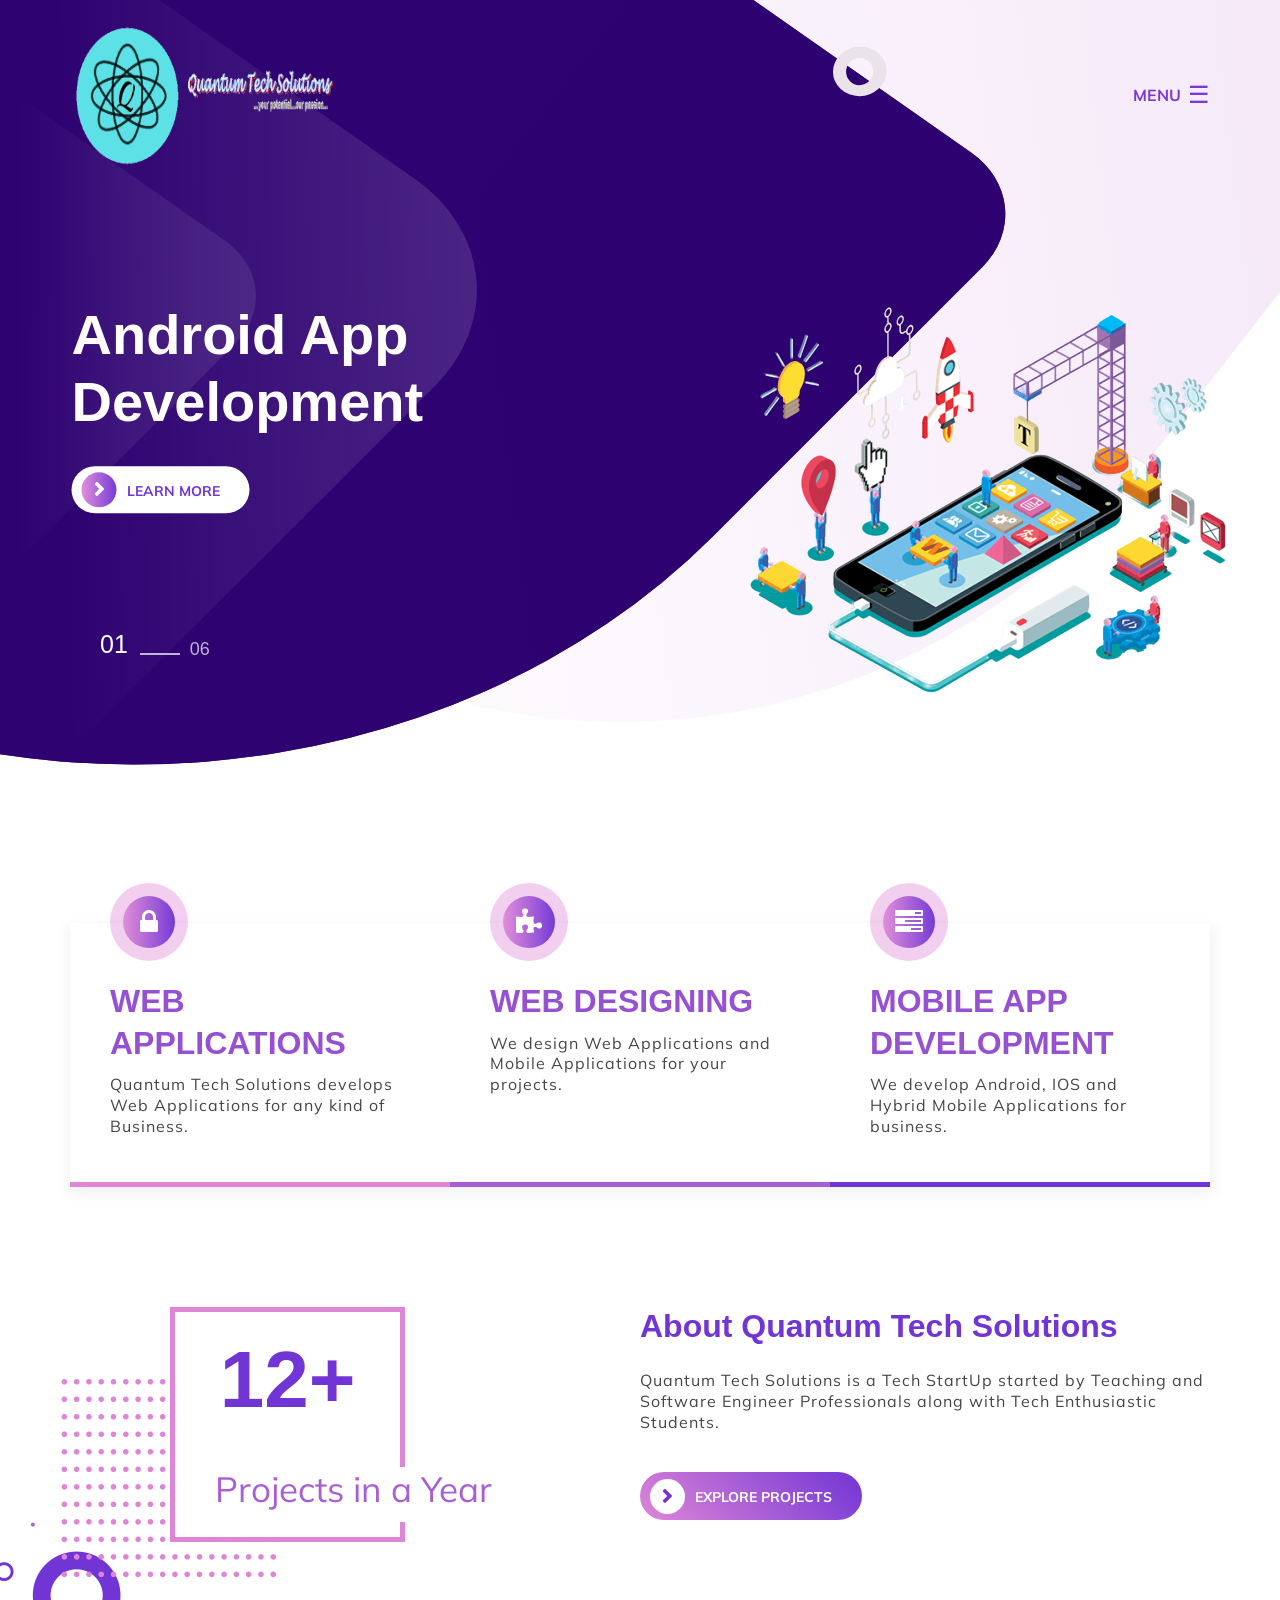
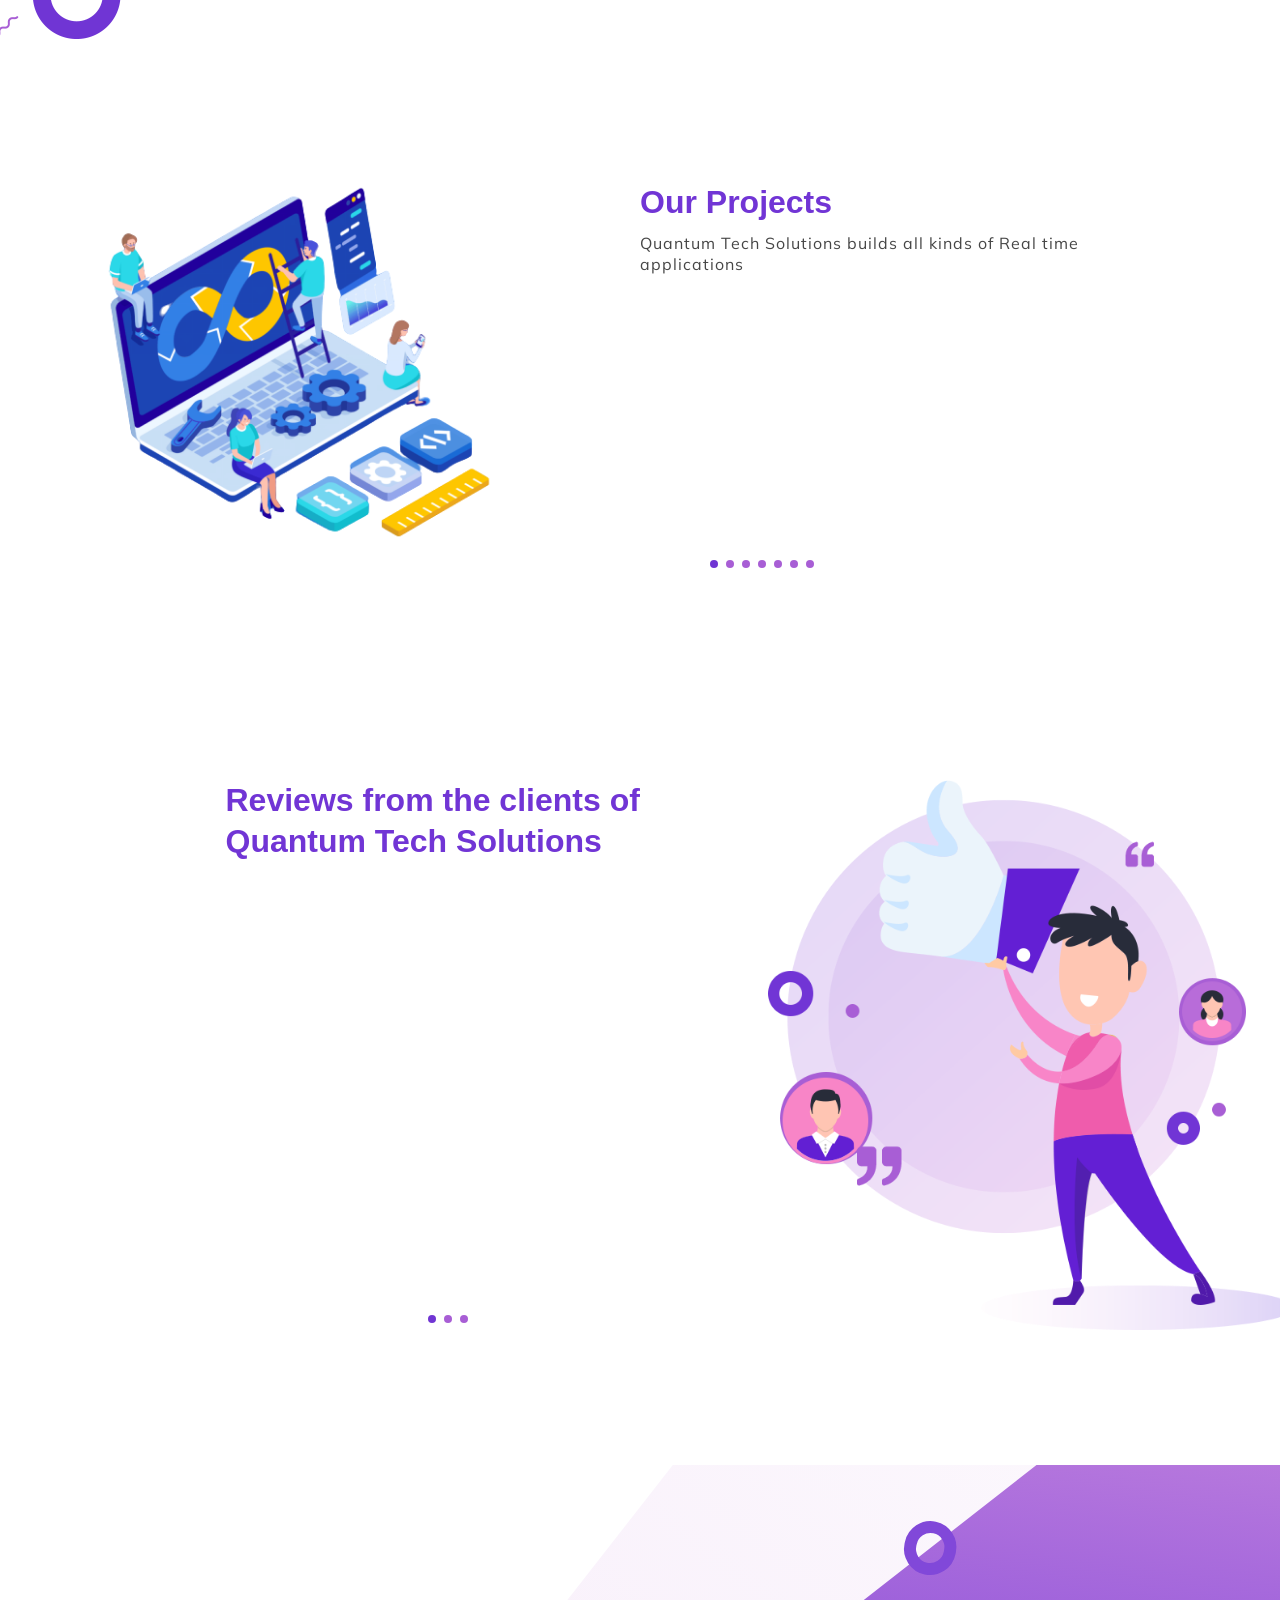
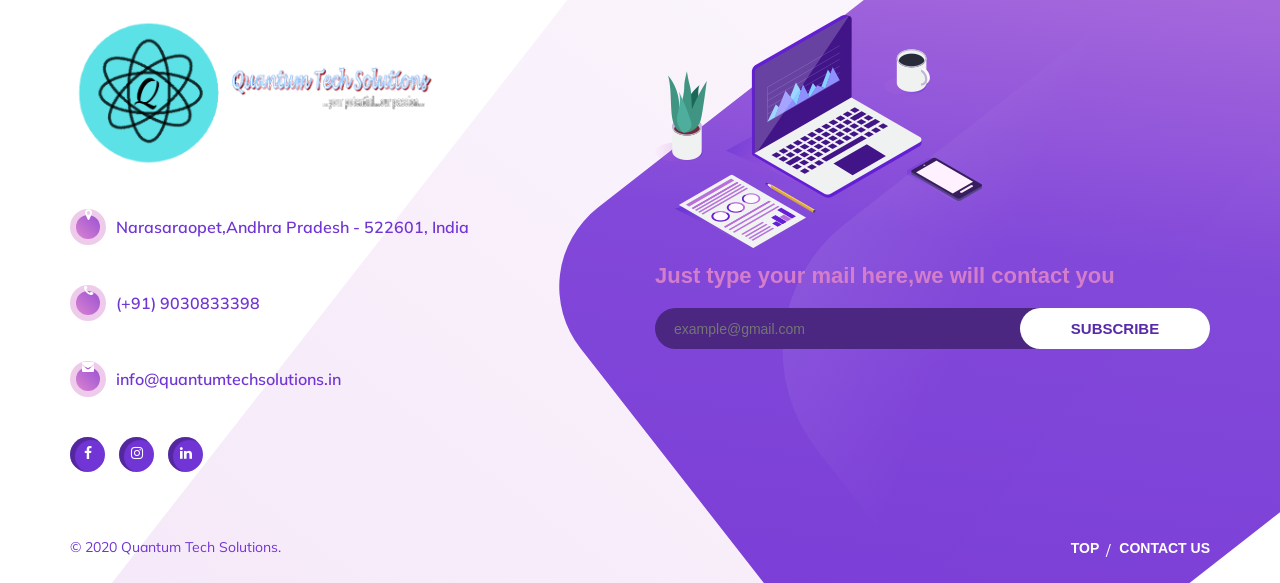
==== commit 5a6b0b3b: "modified projects" ====
--- a/quantumtechnologies.in/index.html
+++ b/quantumtechnologies.in/index.html
@@ -274,7 +274,7 @@
 									<div class="slider-text">
 										<h2 class="slider-title"> <a
 												href="#events">Web Development
-												</a></h2>
+												</a></h2><br>
 										<a href="#events"
 											class="box-button">Learn More<span></span></a>
 									</div>
@@ -424,11 +424,11 @@
 									<div class="post-content">
 										<header class="entry-header">
 											<h3 class="entry-title"> <a
-													href="#"> COMMON
-													PLATFORM </a></h3>
+													href="#"> WEB APPLICATIONS
+													 </a></h3>
 										</header>
 										<div class="entry-content">
-											<p>Quantum Tech Solutions provides a common platform for college students to gather information about various activities, updates, events, seminars and workshops.   </p>
+											<p>Quantum Tech Solutions develops Web Applications for any kind of Business.   </p>
 										</div>
 									</div>
 
@@ -445,10 +445,10 @@
 										<header class="entry-header">
 											<h3 class="entry-title"> <a
 													href="#">
-													QUALITY ACCESS </a></h3>
+													WEB DESIGNING </a></h3>
 										</header>
 										<div class="entry-content">
-											<p>Focused on providing the best ​q​uality education and top educational infrastructure to all. A platform where you can track opportunities on the go. </p>
+											<p>We design Web Applications and Mobile Applications for your projects. </p>
 										</div>
 									</div>
 
@@ -465,10 +465,10 @@
 										<header class="entry-header">
 											<h3 class="entry-title"> <a
 													href="#">
-													DIGITAL INFRASTRUCTURE </a></h3>
+													MOBILE APP DEVELOPMENT </a></h3>
 										</header>
 										<div class="entry-content">
-											<p>A platform where student groups and communities can connect across ​various communities.​ A Platform to simplify the unorganized life of College students. </p>
+											<p>We develop Android, IOS and Hybrid Mobile Applications for business. </p>
 										</div>
 									</div>
 								</article>
@@ -497,12 +497,7 @@
 									data-os-animation="slideInRight" data-os-animation-delay="0.9s"
 									style="animation-delay: 0.9s;">
 									<h3>About Quantum Tech Solutions</h3>
-									<p>Quantum Tech Solutions is the next generation community for college students and professionals to discover limitless opportunities and endless knowledge. 
- 
-										Our mission is to unite student communities around the globe under a single platform by providing a digital infrastructure and easier interconnectivity to ease up the way students approach opportunities and latest information. 
-										 
-										<br>
-										Quantum Tech Solutions is working to bring the future closer​ ​by​ helping create events​ ​quickly and ​managing​ them affordably, removing barriers to networking, creating new digital solutions, and helping companies provide a seamless branding experience. 
+									<p>Quantum Tech Solutions is a Tech StartUp started by Teaching and Software Engineer Professionals along with Tech Enthusiastic Students.
 									</p>
 									<a href="#app"
 										class="box-button">Explore Projects<span></span></a>
@@ -510,7 +505,7 @@
 							</div>
 						</div>
 					</section>
-					<section class="counter-section">
+					<!-- <section class="counter-section">
 						<div class="container">
 							<div class="counter-item-wrapper">
 								<div class="counter-item os-animation animated fadeInUp" data-os-animation="fadeInUp">
@@ -541,8 +536,8 @@
 
 							</div>
 						</div>
-					</section>
-					<section class="process-section" id="events">
+					</section> -->
+					<!-- <section class="process-section" id="events">
 						<div class=" container">
 							<div class="process-content-wrapper">
 
@@ -587,7 +582,7 @@
 								</figure>
 							</div>
 						</div>
-					</section>
+					</section> -->
 
 					<section class="service-section" id="app">
 						<div class="container">
@@ -600,18 +595,12 @@
 									<header class="entry-header heading">
 
 
-										<h2 class="entry-title">Quantum Tech Solutions Mobile App. Explore at Ease. Find opportunities
-											of a Lifetime</h2>
-										<p>One spot destination for all student Needs. 
- 
-											Quantum Tech Solutions Application is a one spot digital communication infrastructure which enables easier connectivity to enhance the quality of student access to the latest information.
+										<h2 class="entry-title">Our Projects</h2>
+										<p> 
+											Quantum Tech Solutions builds all kinds of Real time applications
 										</p>
 
-
-
 									</header>
-
-
 
 									<div class="owl-carousel owl-theme service-post-slider owl-loaded owl-drag">
 										<div class="owl-stage-outer">
@@ -621,26 +610,21 @@
 													<article class="post">
 
 														<figure class="featuerd-image">
-															<img
-																src="../demo.aarambhathemes.com/buzz-agency/wp-content/uploads/2019/09/project.png">
+															<img src="../demo.aarambhathemes.com/buzz-agency/wp-content/uploads/2019/09/project.png">
 														</figure>
 
 														<div class="post-content">
 															<header class="entry-header">
 																<h3 class="entry-title"><a
-																		href="https://demo.aarambhathemes.com/buzz-agency/awesome-projects/">EVENTS
-																		AND EXPLORE</a> </h3>
+																		href="https://demo.aarambhathemes.com/buzz-agency/awesome-projects/">Billing Management System</a> </h3>
 															</header>
 															<div class="entry-content">
 																<p>
 																<ul>
-																	<li>✔ Explore at Ease. Find opportunities of a
-																		Lifetime</li>
-																	<li>✔ Create Events and Manage them Effortlessly
-																	</li>
-																	<li>✔ Never Miss out on Events, workshop, Notices
-																	</li>
-																	<li>✔ Important Updates on the go</li>
+																	<li>✔ Create Customers and Record their transactions for your products</li>
+																	<li>✔ Create Bills for their Purchases</li>
+																	<li>✔ Never Miss Data</li>
+																	<li>✔ Automatic Backups and Restoration of Databases</li>
 																</ul>
 																</p>
 															</div>
@@ -651,25 +635,48 @@
 													<article class="post">
 
 														<figure class="featuerd-image">
-															<img
-																src="../demo.aarambhathemes.com/buzz-agency/wp-content/uploads/2019/09/adobe.png">
+															<img src="../demo.aarambhathemes.com/buzz-agency/wp-content/uploads/2019/09/project.png">
 														</figure>
 
 														<div class="post-content">
 															<header class="entry-header">
 																<h3 class="entry-title"><a
-																		href="#">COMMUNITIES
-																		AND DISCUSSIONS</a> </h3>
+																		href="https://demo.aarambhathemes.com/buzz-agency/awesome-projects/">Billing Management System</a> </h3>
 															</header>
 															<div class="entry-content">
 																<p>
 																<ul>
-																	<li>✔ Personalized discussion based communities.</li>
-																	<li>✔ Share your passion by posting stories, links,
-																		blogs, images and ideas.</li>
-																	<li>✔ Create personalized interest communities with
-																		Ease</li>
-																	<li>✔ Cut the Gap ​between students​ ​and​ College Administration.</li>
+																	<li>✔ Create Customers and Record their transactions for your products</li>
+																	<li>✔ Create Bills for their Purchases</li>
+																	<li>✔ Never Miss Data</li>
+																	<li>✔ Automatic Backups and Restoration of Databases</li>
+																</ul>
+																</p>
+															</div>
+														</div>
+													</article>
+												</div>
+												<div class="owl-item cloned" style="width: 672px;">
+													<article class="post">
+
+														<figure class="featuerd-image">
+															<img
+																src="../demo.aarambhathemes.com/buzz-agency/wp-content/uploads/2019/09/adobe.png">
+														</figure>
+
+														<div class="post-content">
+															<header class="entry-header">
+																<h3 class="entry-title"><a
+																		href="#">COMPLAINT MANAGEMENT SYSTEM (CMS)</a> </h3>
+															</header>
+															<div class="entry-content">
+																<p>
+																<ul>
+																	<li>✔ Personalized CMS for Andhra Pradesh Technical Professional Instituions Employees Associations (APTPIEA).</li>
+																	<li>✔ Anonymous Complaints.</li>
+																	<li>✔ Reach out for the problems you facing</li>
+																	<li>✔ Cut the Gap ​between Staff​ ​and​ College Administrators.</li>
+																	<li>✔ Take the problems to higher authorities to solve.</li>
 																</ul>
 																</p>
 															</div>
@@ -687,18 +694,15 @@
 														<div class="post-content">
 															<header class="entry-header">
 																<h3 class="entry-title"><a
-																		href="#">NEWORK
-																		AND CONNECT</a> </h3>
+																		href="#">KOTAPPAKONDA HILL FESTIVAL</a> </h3>
 															</header>
 															<div class="entry-content">
 																<ul>
-																	<li>✔ Search College based professionals and
-																		communities</li>
-																	<li>✔ Create grounded networks and commute progress
-																		in Colleges</li>
-																	<li>✔ We power alumni networks like never before
+																	<li>✔ Know about History of Kotappakonda</li>
+																	<li>✔ Know about events and Poojas of Kotappakonda Daily</li>
+																	<li>✔ Know details regarding special events conducted on the occassion of Hill Festival at Kotappakonda
 																	</li>
-																	<li>✔ Send messages seamlessly across devices.</li>
+																	<li>✔ Watch all the scenaries of kotappakonda from the app.</li>
 																</ul>
 															</div>
 														</div>
@@ -715,19 +719,18 @@
 														<div class="post-content">
 															<header class="entry-header">
 																<h3 class="entry-title"><a
-																		href="#">EVENTS
-																		AND EXPLORE</a> </h3>
+																		href="#">ATTENDANCE MANAGEMENT</a> </h3>
 															</header>
 															<div class="entry-content">
 																<p>
 																<ul>
-																	<li>✔ Explore at Ease. Find opportunities of a
-																		Lifetime</li>
-																	<li>✔ Create Events and Manage them Effortlessly
+																	<li>✔ Note the Attendance on the go.
+																		</li>
+																	<li>✔ Send messages to the Parent/Gaurdian of Student immediately.
 																	</li>
-																	<li>✔ Never Miss out on Events, workshop, Notices
+																	<li>✔ Check the details of the students.
 																	</li>
-																	<li>✔ Important Updates on the go</li>
+																	<li>✔ Call the Student from the App.</li>
 																</ul>
 																</p>
 															</div>
@@ -745,51 +748,20 @@
 														<div class="post-content">
 															<header class="entry-header">
 																<h3 class="entry-title"><a
-																		href="#">COMMUNITIES
-																		AND DISCUSSIONS</a> </h3>
+																		href="#">MEAL RECIPES</a> </h3>
 															</header>
 															<div class="entry-content">
 																<ul>
-																	<li>✔ Personalized discussion based communities of
-																		college professionals</li>
-																	<li>✔ Share your passion by posting stories, links,
-																		blogs, images and ideas.</li>
-																	<li>✔ Create personalized interest communities with
-																		Ease</li>
-																	<li>✔ Cut the Gap with College Administration.</li>
+																	<li>✔ Search for the Best Recipes you need.</li>
+																	<li>✔ Like it!, store it offline and use for next time.</li>
+																	<li>✔ Wanna share the recipe with others, just share it through the App.</li>
+																	<li>✔ Customize the favourite recipes from the menu.</li>
 																</ul>
 															</div>
 														</div>
 													</article>
 												</div>
-												<div class="owl-item cloned" style="width: 672px;">
-													<article class="post">
-
-														<figure class="featuerd-image">
-															<img
-																src="../demo.aarambhathemes.com/buzz-agency/wp-content/uploads/2019/09/locked.png">
-														</figure>
-
-														<div class="post-content">
-															<header class="entry-header">
-																<h3 class="entry-title"><a
-																		href="#">NETWORK
-																		AND CONNECT</a> </h3>
-															</header>
-															<div class="entry-content">
-																<ul>
-																	<li>✔ Search College based professionals and
-																		communities</li>
-																	<li>✔ Create grounded networks and commute progress
-																		in Colleges</li>
-																	<li>✔ We power alumni networks like never before
-																	</li>
-																	<li>✔ Send messages seamlessly across devices.</li>
-																</ul>
-															</div>
-														</div>
-													</article>
-												</div>
+												
 												<div class="owl-item cloned" style="width: 672px;">
 													<article class="post">
 
@@ -833,18 +805,14 @@
 									</div>
 
 
-									<a href="https://app.Quantum Tech Solutions.in/" class="box-button">
-										Go to App Now<span></span>
-									</a>
-
-
 								</div>
 
 								<figure class="featured-image os-animation animated slideInLeft"
 									data-os-animation="slideInLeft" data-os-animation-delay="0.8s"
 									style="animation-delay: 0.8s;">
-									<img
-										src="../demo.aarambhathemes.com/buzz-agency/wp-content/uploads/2019/09/service-img.png">
+									<!-- <img
+										src="../demo.aarambhathemes.com/buzz-agency/wp-content/uploads/2019/09/service-img.png"> -->
+										<img src="./assets/img/project building/projects_building.png">
 								</figure>
 
 
@@ -852,8 +820,8 @@
 								<figure class="service-bg-image os-animation animated slideInLeft"
 									data-os-animation="slideInLeft" data-os-animation-delay="0.3s"
 									style="animation-delay: 0.3s;">
-									<img
-										src="../demo.aarambhathemes.com/buzz-agency/wp-content/uploads/2019/09/process-bg.png">
+									<!-- <img
+										src="../demo.aarambhathemes.com/buzz-agency/wp-content/uploads/2019/09/process-bg.png"> -->
 								</figure>
 
 							</div>
@@ -863,17 +831,17 @@
 
 
 
-					<section class="partner-section">
+					<!-- <section class="partner-section">
 
 						<div class="container">
 
 							<div class="partner-item-wrapper">
-								<!-- <div class="partner-item os-animation animated fadeInUp" data-os-animation="fadeInUp">
+								 <div class="partner-item os-animation animated fadeInUp" data-os-animation="fadeInUp">
 									<figure class="featured-image">
 										<img
 											src="#">
 									</figure>
-								</div> -->
+								</div> 
 								<div class="partner-item os-animation animated fadeInUp" data-os-animation="fadeInUp">
 									<figure class="featured-image">
 										<img
@@ -886,12 +854,12 @@
 											src="brand2.png">
 									</figure>
 								</div>
-								<!-- <div class="partner-item os-animation animated fadeInUp" data-os-animation="fadeInUp">
+								delete  <div class="partner-item os-animation animated fadeInUp" data-os-animation="fadeInUp">
 									<figure class="featured-image">
 										<img
 											src="#">
 									</figure>
-								</div> -->
+								</div> upto here
 
 							</div>
 
@@ -904,7 +872,7 @@
 
 						</div>
 
-					</section>
+					</section> -->
 
 
 
@@ -919,7 +887,7 @@
 								<header class="entry-header heading">
 
 
-									<h2 class="entry-title">Reviews from the users of Quantum Tech Solutions</h2>
+									<h2 class="entry-title">Reviews from the clients of Quantum Tech Solutions</h2>
 
 
 								</header>
@@ -1066,7 +1034,7 @@
 													<span class="contact-icon">
 														<i class="fa fa-map-marker"></i>
 													</span>
-													<span>Narasaraopet,Andhra Pradesh -52260, India</span>
+													<span>Narasaraopet,Andhra Pradesh - 522601, India</span>
 												</li>
 												<li class="os-animation animated fadeInUp" data-os-animation="fadeInUp"
 													data-os-animation-delay="0.6s" style="animation-delay: 0.6s;">
